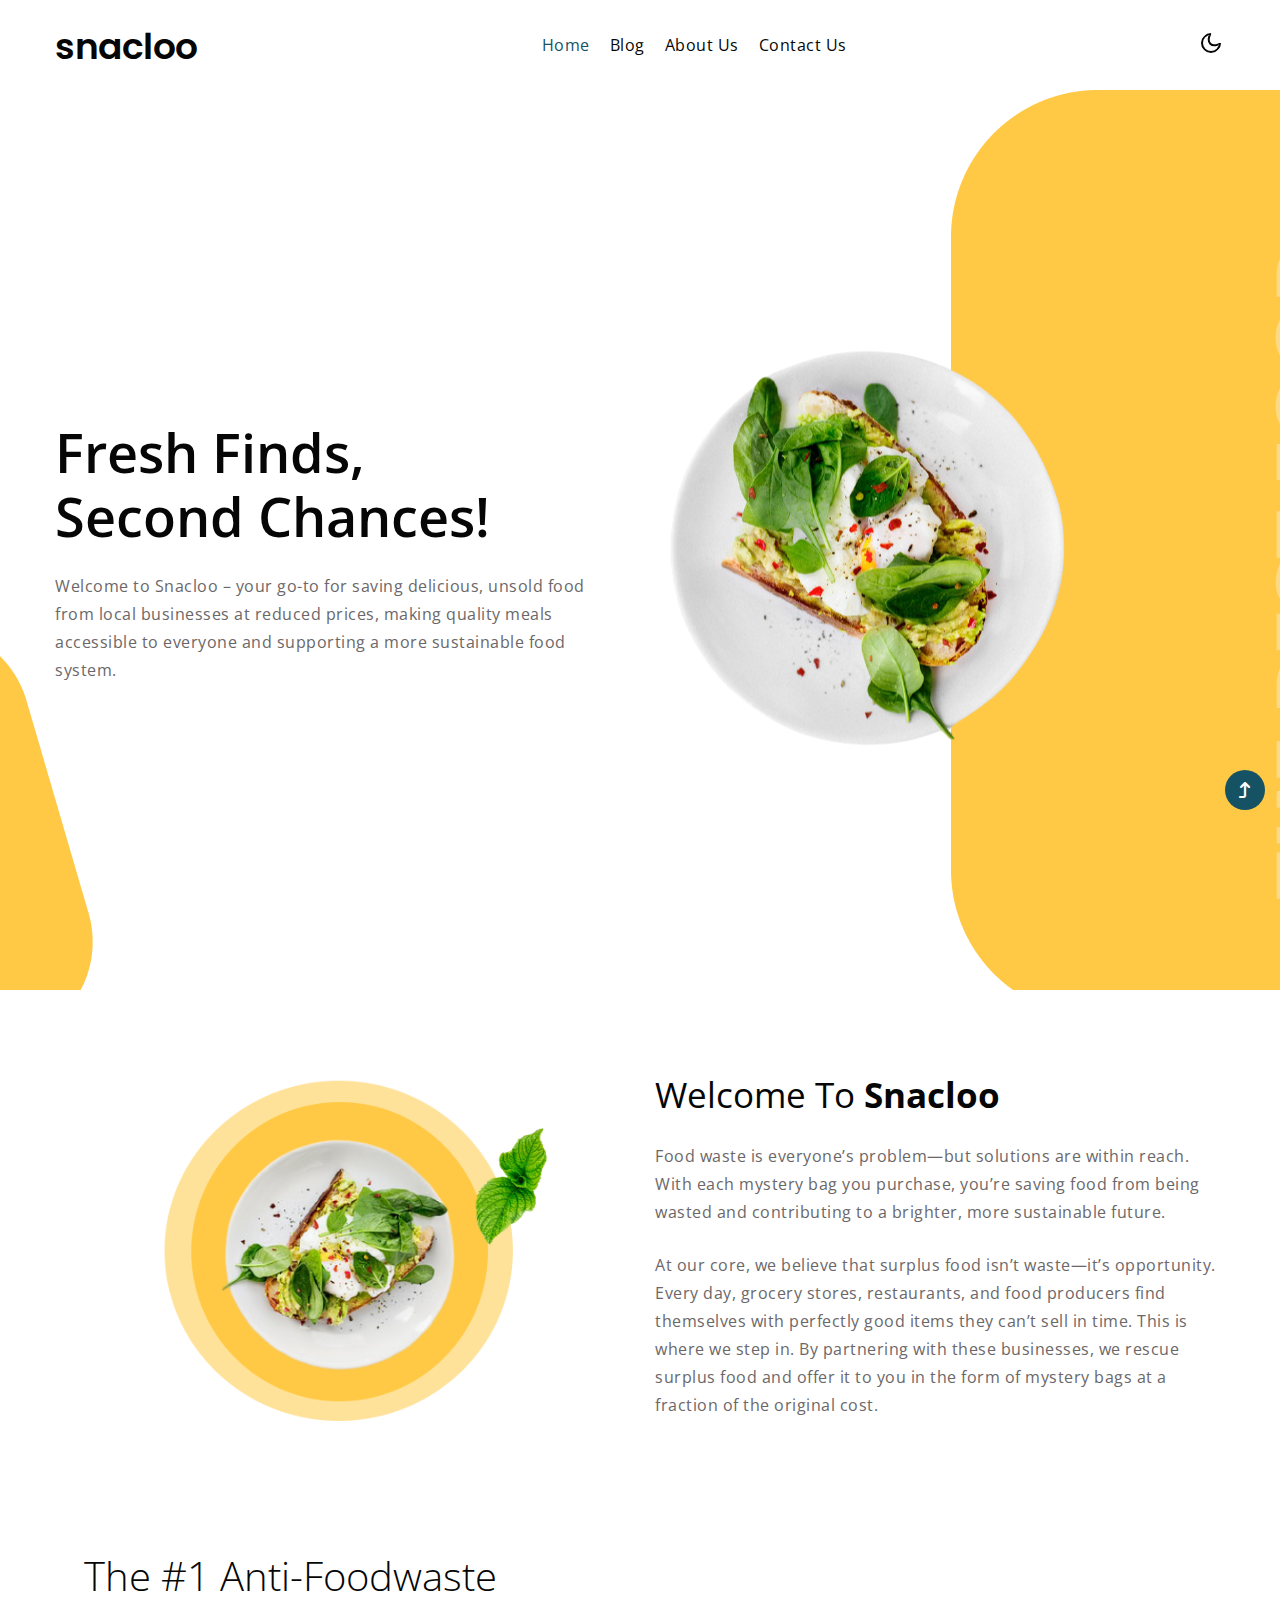
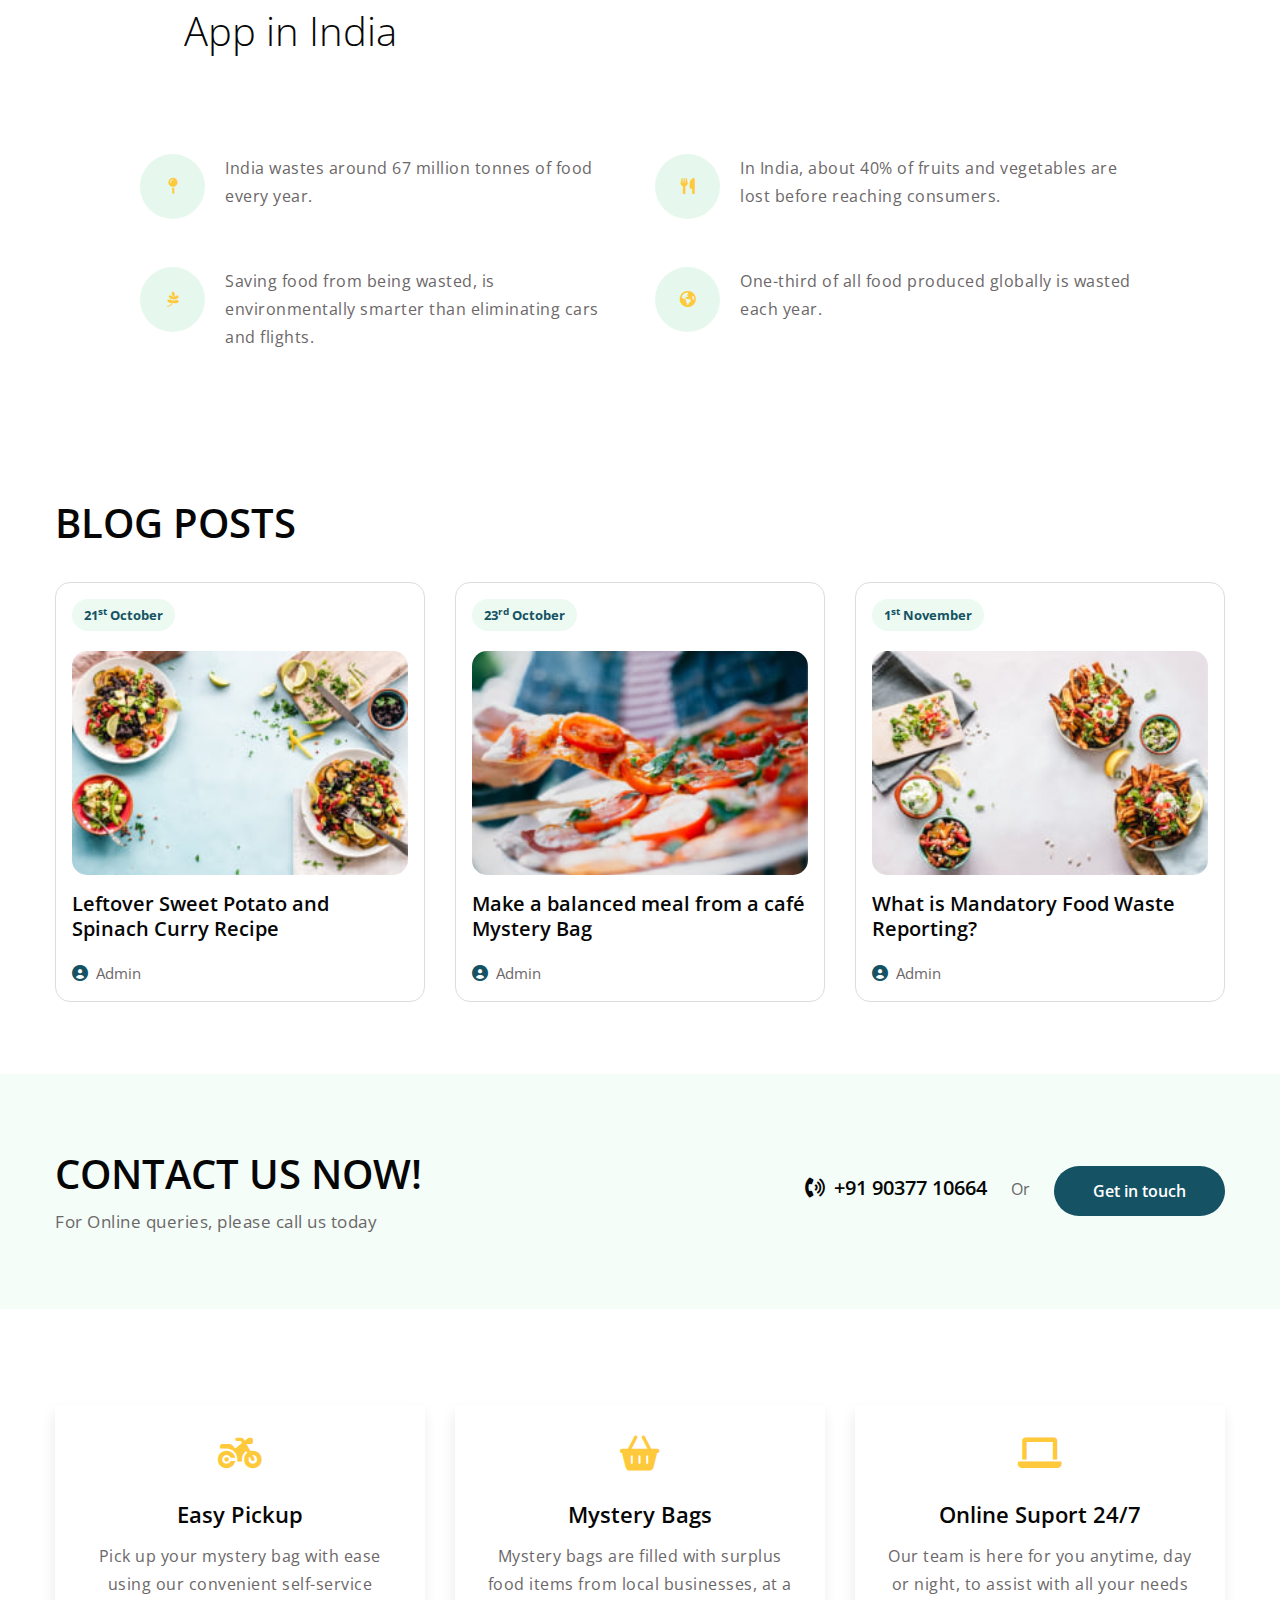
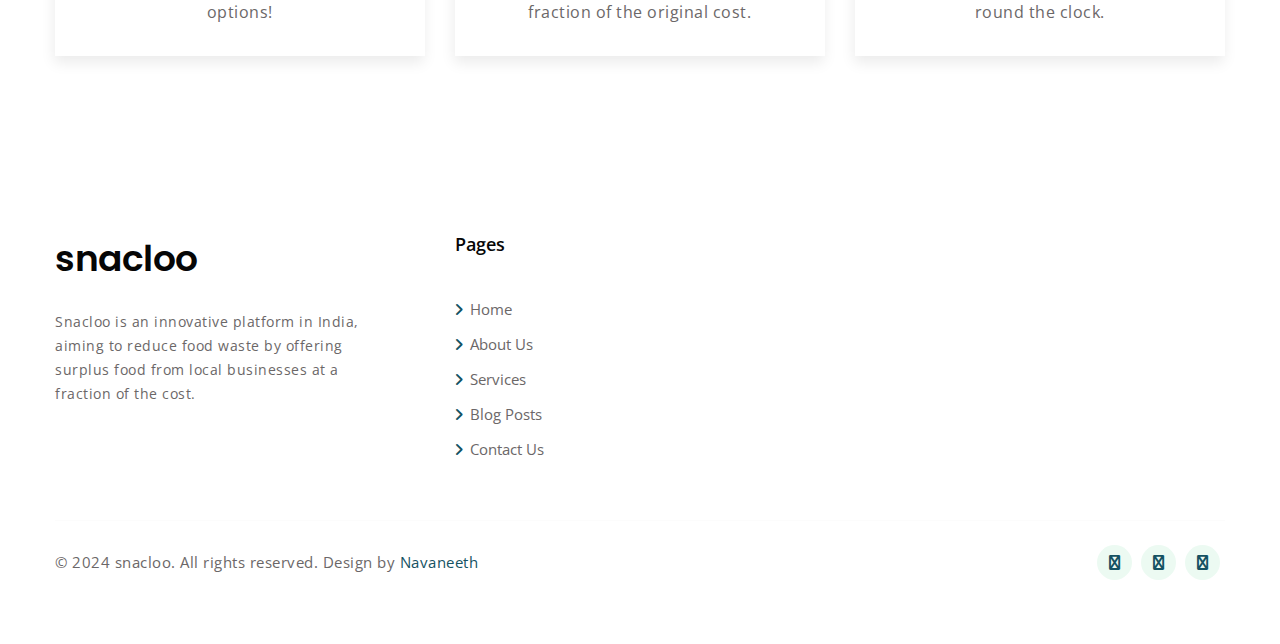
==== index.html @ 8f36a757 "Update index.html" ====
<!doctype html>
<html lang="en">

<head>
    <!-- Required meta tags -->
    <meta charset="utf-8">
    <meta name="viewport" content="width=device-width, initial-scale=1, shrink-to-fit=no">

    <!-- SEO Meta Title -->
    <title>Snacloo - Affordable Surplus Food to Reduce Waste in India</title>

    <!-- SEO Meta Description -->
    <meta name="description" content="Discover surplus food deals with Snacloo. Reduce food waste while saving money with mystery food bags. Join us in creating a sustainable future!">

    <!-- Open Graph Meta Tags -->
    <meta property="og:title" content="Snacloo - Surplus Food Made Affordable">
    <meta property="og:description" content="Buy surplus food and reduce waste. Save money with mystery food bags from Snacloo.">
    <meta property="og:image" content="https://snacloo.com/assets/images/apple-touch-icon.png">
    <meta property="og:url" content="https://snacloo.com">
    <meta property="og:type" content="website">
    
    <!-- Favicon -->
    <link rel="icon" href="assets/images/favicon.ico" type="image/x-icon">
    
    <!-- Fonts and Styles -->
    <link href="//fonts.googleapis.com/css2?family=Open+Sans:wght@300;400;600;700;800&display=swap" rel="stylesheet">
    <link href="https://fonts.googleapis.com/css2?family=Poppins:ital,wght@0,100;0,200;0,300;0,400;0,500;0,600;0,700;0,800;0,900&display=swap" rel="stylesheet">
    <link rel="stylesheet" href="assets/css/style-starter.css">
    <link rel="stylesheet" href="https://cdnjs.cloudflare.com/ajax/libs/font-awesome/6.0.0-beta3/css/all.min.css">
</head>


<body>
    <!--header-->
    <header id="site-header" class="fixed-top">
        <div class="container">
            <nav class="navbar navbar-expand-lg stroke px-0">
                <h1>
                    <a  class="navbar-brand" href="index.html">
                         <span  STYLE="font-family:Poppins;font-weight:600 ;">snacloo</span> 
                    </a>
                </h1>
                <!-- if logo is image enable this   
    <a class="navbar-brand" href="#index.html">
        <img src="image-path" alt="Your logo" title="Your logo" style="height:35px;" />
    </a> -->
                <button class="navbar-toggler  collapsed bg-gradient" type="button" data-toggle="collapse"
                    data-target="#navbarTogglerDemo02" aria-controls="navbarTogglerDemo02" aria-expanded="false"
                    aria-label="Toggle navigation">
                    <span class="navbar-toggler-icon fa icon-expand fa-bars"></span>
                    <span class="navbar-toggler-icon fa icon-close fa-times"></span>
                </button>

                <div class="collapse navbar-collapse" id="navbarTogglerDemo02">
                    <ul class="navbar-nav mx-lg-auto">
                        <li class="nav-item active">
                            <a class="nav-link" href="index.html">Home <span class="sr-only">(current)</span></a>
                        </li>
                        <li class="nav-item">
                            <a class="nav-link" href="#blog">Blog</a>
                        </li>
                        <li class="nav-item">
                            <a class="nav-link" href="about.html">About Us</a>
                        </li>
                   <!--    <li class="nav-item">
                            <a class="nav-link" href="menu.html">Menu</a>
                        </li>--> 
                        <li class="nav-item">
                            <a class="nav-link" href="contact.html">Contact Us</a>
                        </li>
                    </ul>
                </div>
                <!-- 
            <div class="search-right">
                <a href="#search" title="search"><span class="fa fa-search" aria-hidden="true"></span></a>
                
                <div id="search" class="pop-overlay">
                    <div class="popup">
                        <h4 class="search-pop-text-w3 text-white text-center mb-4">Search Here Your Favourite Food
                        </h4>
                        <form action="#search" method="GET" class="search-box">
                            <div class="input-search"> <span class="fa fa-search mr-2" aria-hidden="true"></span><input
                                    type="search" placeholder="Enter Keyword" name="search" required="required" autofocus="">
                            </div>
                            <button type="submit" class="btn button-style">Search</button>
                        </form>
                    </div>
                    <a class="close" href="#close">×</a>
                </div>
                
            </div>-->
            <div class="cont-ser-position">
                <nav class="navigation">
                    <div class="theme-switch-wrapper">
                        <label class="theme-switch" for="checkbox">
                            <input type="checkbox" id="checkbox">
                            <div class="mode-container">
                                <i class="gg-sun"></i>
                                <i class="gg-moon"></i>
                            </div>
                        </label>
                    </div>
                </nav>
            </div>
            </nav>
        </div>
    </header>
    <!--//header-->
    <!-- banner section -->
    <section id="home" class="w3l-banner py-5">
        <div class="container pt-5 pb-md-4">
            <div class="row align-items-center">
                <div class="col-md-6 pt-md-0 pt-4">
                    <h3 class="mb-sm-4 mb-3 title">Fresh Finds, <br>Second Chances!</h3>
                    <p>Welcome to Snacloo – your go-to for saving delicious, unsold food from local businesses at reduced prices, making quality meals accessible to everyone and supporting a more sustainable food system.</p>
                   
                </div>
                <div class="col-md-6 mt-md-0 mt-4">
                    <img class="img-fluid" src="assets/images/bannerimg.png" alt=" ">
                </div>
            </div>
        </div>
    </section>
    <!-- //banner section -->
    <!-- about section -->
    <div class="w3l-content-photo-5">
        <div class="content pb-5 pt-md-5 pt-4">
            <div class="container py-lg-4 py-md-3">
                <div class="row">
                    <div class="col-lg-6 content-photo">
                        <a href="#image"><img src="assets/images/about.png" class="img-responsive"
                                alt="content-photo"></a>
                    </div>
                    <div class="col-lg-6 content-left mb-md-0 mb-3">
                        <h3>Welcome To <span>Snacloo</span></h3>
                        <p>Food waste is everyone’s problem—but solutions are within reach. With each mystery bag you purchase, you’re saving food from being wasted and contributing to a brighter, more sustainable future.</p>
                        <p>At our core, we believe that surplus food isn’t waste—it’s opportunity. Every day, grocery stores, restaurants, and food producers find themselves with perfectly good items they can’t sell in time. This is where we step in. By partnering with these businesses, we rescue surplus food and offer it to you in the form of mystery bags at a fraction of the original cost.</p>
                       
                    </div>
                </div>
            </div>
        </div>
    </div>
    <!-- //about section -->
    <!-- team with grids section -->
    <section class="w3l-content-11-main">
        <div class="content-design-11 pt-md-4 pt-1 pb-5">
            <div class="container pb-md-4 pb-3">
                <div class="row align-items-center">
                    <div class="col-lg-5">
                        <h3 class="title-main-2 text-center p-lg-4"> The 
                            #1 Anti-Foodwaste App
                            in India</h3>
                    </div>
                   <!-- <div class="col-lg-7 mt-lg-0 mt-sm-5 mt-4">
                        <div class="row">
                            <div class="col-sm-6">
                                <div class="position-relative">
                                    <img src="assets/images/IMG-20240122-WA0002-removebg-preview.png" class="img-responsive" alt="content-photo">
                                    <div class="text-position">
                                        <h4><a href="https://www.linkedin.com/in/ryan-george-mattam-6871b1314/">Ryan George Mattam</a></h4>
                                        <p>Founder</p>
                                    </div>
                                </div>
                            </div>
                            <div class="col-sm-6 mt-sm-0 mt-4">
                                <div class="position-relative">
                                    <img src="assets/images/daeyn.jpg" class="img-responsive" alt="content-photo">
                                    <div class="text-position">
                                        <h4><a href="https://www.linkedin.com/in/daeyn-sajan-011013314/">Daeyn Sajan</a></h4>
                                        <p>Co-Founder</p>
                                    </div>
                                </div>
                            </div>
                        </div>
                    </div>
                </div> -->
                <div class="content-sec-11 mt-5 pt-lg-4">
    <div class="row">
        <div class="col-md-6 columns">
            <div class="icon-eff">
                <i class="fa-solid fa-map-pin fa-rotate-by" style="color: #FFC93C; --fa-rotate-angle: -2deg;"></i> <!-- New icon -->
            </div>
            <div class="right-side">
                <p>India wastes around 67 million tonnes of food every year.</p>              
                <!-- <a href="#services" class="read-button">Read More</a> -->
             </div>
                 </div>
                        <div class="col-md-6 columns mt-md-0 mt-4">
                            <div class="icon-eff">
                                <i class="fa-solid fa-utensils" style="color: #FFC93C;"></i>
                            </div>
                            <div class="right-side">
                                <p>In India, about 40% of fruits and vegetables are lost before reaching consumers.</p>
                                <!--<a href="#services" class="read-button">Read More</a> -->
                            </div>
                        </div>
                    </div>
                    <div class="row mt-md-5 mt-4">
                        <div class="col-md-6 columns">
                            <div class="icon-eff">
                                <i class="fa-brands fa-pagelines" style="color: #FFC93C;"></i>
                            </div>
                            <div class="right-side">
                                <p>Saving food from being wasted, is environmentally smarter than eliminating cars and flights.</p>
                               <!-- <a href="#services" class="read-button">Read More</a> -->
                            </div>
                        </div>
                        <div class="col-md-6 columns  mt-md-0 mt-4">
                            <div class="icon-eff">
                                <i class="fa-solid fa-earth-americas" style="color: #FFC93C;"></i>
                            </div>
                            <div class="right-side">
                                <p>One-third of all food produced globally is wasted each year. </p>
                               <!-- <a href="#services" class="read-button">Read More</a> -->
                            </div>
                        </div>
                    </div>
                </div>
            </div>
        </div>
    </section>
    <!-- //team with grids section -->
    <!-- video section 
    <section class="video-section" id="work">
        <div class="midd-w3 py-5">
            <div class="container py-md-4 py-3">
                <div class="row">
                    <div class="col-lg-5 about-right-faq align-self">
                        <h3 class="title-big">You can watch our cooking video process!</h3>
                        <p class="mt-3">Lorem ipsum viverra feugiat. Pellen tesque libero ut justo,
                            ultrices in ligula. Semper at tempufddfel. Lorem ipsum dolor sit amet consectetur
                            adipisicing
                            elit. Non quae, consequatur voluptatem ad.</p>
                        <a class="btn button-style mt-lg-5 mt-4 popup-with-zoom-anim play-view"
                            href="#small-dialog">Play Video
                        </a>
                    </div>
                    <div class="col-lg-7 left-wthree-img text-righ mt-lg-0 mt-5">
                        <div class="position-relative">
                            <img src="assets/images/video.jpg" alt="" class="img-fluid radius-image-full">
                            <a href="#small-dialog"
                                class="popup-with-zoom-anim play-view text-center position-absolute">
                                <span class="video-play-icon">
                                    <span class="fa fa-play"></span>
                                </span>
                            </a>
                             dialog itself, mfp-hide class is required to make dialog hidden 
                            <div id="small-dialog" class="zoom-anim-dialog mfp-hide">
                                <iframe src="https://www.youtube.com/embed/oqaZV9Oxco0" frameborder="0"
                                    allow="autoplay; fullscreen" allowfullscreen></iframe>
                            </div>
                        </div>
                    </div>
                </div>
            </div>
        </div>
    </section>-->
    <!-- //video section -->
    <!-- blog section -->
    <section id="blog" class="w3l-blog-sec py-5">
        <div class="services-layout py-md-4 py-3">
            <div class="container">
                <h3 class="title-big mb-4 pb-2">Blog Posts</h3>
                <div class="row">
                    <div class="col-lg-4 col-md-6 column column-img" id="zoomIn">
                        <div class="services-gd">
                            <div class="serve-info">
                                <h3 class="date">21<sup>st</sup> October</h3>
                                <a href="#blog">
                                    <figure>
                                        <img class="img-responsive" src="assets/images/blog1.jpg" alt="blog-image">
                                    </figure>
                                </a>
                                <h3> <a href="#blog" class="vv-link">Leftover Sweet Potato and Spinach Curry Recipe</a>
                                </h3>
                                <ul class="admin-list">
                                    <li><a href="#blog"><span class="fa fa-user-circle"
                                                aria-hidden="true"></span>
                                            Admin</a></li>
                                   
                                </ul>
                            </div>
                        </div>
                    </div>
                    <div class="col-lg-4 col-md-6 column column-img mt-md-0 mt-4" id="zoomIn">
                        <div class="services-gd">
                            <div class="serve-info">
                                <h3 class="date">23<sup>rd</sup> October</h3>
                                <a href="#blog">
                                    <figure>
                                        <img class="img-responsive" src="assets/images/blog4.jpg" alt="blog-image">
                                    </figure>
                                </a>
                                <h3> <a href="#blog" class="vv-link">Make a balanced meal from a café Mystery Bag</a>
                                </h3>
                                <ul class="admin-list">
                                    <li><a href="#blog"><span class="fa fa-user-circle"
                                                aria-hidden="true"></span>
                                            Admin</a></li>
                                   
                                </ul>
                            </div>
                        </div>
                    </div>
                    <div class="col-lg-4 col-md-6 mt-lg-0 mt-md-5 mt-4 column column-img" id="zoomIn">
                        <div class="services-gd">
                            <div class="serve-info">
                                <h3 class="date">1<sup>st</sup> November</h3>
                                <a href="#blog">
                                    <figure>
                                        <img class="img-responsive" src="assets/images/blog3.jpg" alt="blog-image">
                                    </figure>
                                </a>
                                <h3> <a href="#blog" class="vv-link">What is Mandatory Food Waste Reporting?</a>
                                </h3>
                                <ul class="admin-list">
                                    <li><a href="#blog"><span class="fa fa-user-circle"
                                                aria-hidden="true"></span>
                                            Admin</a></li>
                                   
                                </ul>
                            </div>
                        </div>
                    </div>
                </div>
            </div>
        </div>
    </section>
    <!-- //blog section -->
    <!-- call section -->
    <section class="w3l-call-to-action-6">
        <div class="call-vv-action py-5">
            <div class="container py-md-4 py-3">
                <div class="grid">
                    <div class="float-lt">
                        <h3 class="title-big">Contact us now!</h3>
                        <p>For Online queries, please call us today</p>
                    </div>
                    <div class="float-rt text-right">
                        <ul class="buttons">
                            <li class="phone"><span class="fa fa-volume-control-phone mr-1" aria-hidden="true"></span>
                                <a class="call-style-w3" href="tel:9037710664">+91 90377 10664</a>
                            </li>
                            <li class="green">Or</li>
                            <li><a href="contact.html" class="btn button-style">Get in touch</a></li>
                        </ul>
                    </div>
                </div>
            </div>
        </div>
    </section>
    <!-- //call section -->
    <!-- 3 grids -->
    <section class="w3l-features-4">
        <div class="features4-block text-center py-5">
            <div class="container py-md-5 py-3">
                <div class="row features4-grids">
                    <div class="col-lg-4 col-md-6">
                        <div class="features4-grid">
                            <div class="feature-images">
                                <span class="fa fa-motorcycle" aria-hidden="true"></span>
                            </div>
                            <h5><a href="contact.html">Easy Pickup</a></h5>
                            <p>Pick up your mystery bag with ease using our convenient self-service options!</p>
                        </div>
                    </div>
                    <div class="col-lg-4 col-md-6 mt-md-0 mt-4">
                        <div class="features4-grid">
                            <div class="feature-images">
                                <span class="fa fa-shopping-basket" aria-hidden="true"></span>
                            </div>
                            <h5><a href="contact.html">Mystery Bags</a></h5>
                            <p>Mystery bags are filled with surplus food items from local businesses, at a fraction of the original cost.</p>
                        </div>
                    </div>
                    <div class="col-lg-4 col-md-6 mt-lg-0 mt-4">
                        <div class="features4-grid">
                            <div class="feature-images">
                                <span class="fa fa-laptop" aria-hidden="true"></span>
                            </div>
                            <h5><a href="contact.html">Online Suport 24/7</a></h5>
                            <p>Our team is here for you anytime, day or night, to assist with all your needs round the clock.</p>
                        </div>
                    </div>
                </div>
            </div>
        </div>
    </section>
    <!-- 3 grids -->
    <!-- promocode section 
    <section class="w3l-promocode">
        <div class="promo-block pt-md-0 pt-4">
            <div class="container">
                <div class="row aap-4-section">
                    <div class="col-lg-6 app4-right-image">
                        <img src="assets/images/img3.png" class="img-responsive" alt="App Device" />
                    </div>
                    <div class="col-lg-6 app4-left-text pl-lg-0 mb-lg-0 mb-sm-2 mb-4">
                        <h6>For 30% Discount</h6>
                        <h4>Get Our Promocode Now</h4>
                        <p class="mb-4"> Uspendisse efficitur orci urna. In et augue ornare, tempor massa in, luctus
                            sapien. Proin a
                            diam et dui fermentum molestie vel id neque. </p>
                        <div class="app-4-connection">
                            <div class="newsletter">
                                <label>Never Miss a Deal From Foodies</label>
                                <form action="#" methos="GET" class="d-flex wrap-align">
                                    <input type="email" placeholder="Enter your email id" required="required" />
                                    <button type="submit">Get Promocode</button>
                                </form>
                            </div>
                            <p class="mobile-text-app mt-4 pt-2">(Or) To Get Our Mobile Apps</p>
                            <div class="app-4-icon">
                                <ul>
                                    <li><a href="#url" title="Apple" class="app-icon apple-vv"><span class="fa fa-apple"
                                                aria-hidden="true"></span></a></li>
                                    <li><a href="#url" title="Google play" class="app-icon play-vv"><span
                                                class="fa fa-play" aria-hidden="true"></span></a></li>
                                    <li><a href="#url" title="Microsoft" class="app-icon windows-vv"><span
                                                class="fa fa-windows" aria-hidden="true"></span></a></li>
                                </ul>
                            </div>
                        </div>
                    </div>
                </div>
            </div>
        </div>
    </section>-->
    <!-- //promocode section -->
    <!-- footer -->
    <section class="w3l-footer-16">
        <div class="w3l-footer-16-main">
            <div class="container">
                <div class="row footer-p">
                    <div class="col-lg-4 pr-lg-5">
                        <a class="logo" href="index.html"  style="font-family: Poppins;font-weight: 600;"> snacloo</a>
                        <p class="mt-4">Snacloo is an innovative platform in India, aiming to reduce food waste by offering surplus food from local businesses at a fraction of the cost. </p>
                    </div>
                    <div class="col-lg-4 mt-lg-0 mt-4">
                        <h3>Pages</h3>
                        <div class="row">
                            <div class="col-6 column">
                                <ul class="footer-gd-16">
                                    <li><a href="index.html"><i class="fa fa-angle-right"
                                                aria-hidden="true"></i>Home</a></li>
                                               
                                    <li><a href="about.html"><i class="fa fa-angle-right" aria-hidden="true"></i>About
                                            Us</a></li>
                                    <li><a href="#services"><i class="fa fa-angle-right"
                                                aria-hidden="true"></i>Services</a></li>
                                    <li><a href="#blog"><i class="fa fa-angle-right" aria-hidden="true"></i>Blog
                                            Posts</a></li>
                                    <li><a href="contact.html"><i class="fa fa-angle-right"
                                                aria-hidden="true"></i>Contact Us</a></li>
                                </ul>
                            </div>
                            <div class="col-6 column pl-0">
                                <ul class="footer-gd-16">
                                    <!--
                                    <li><a href="#privacy"><i class="fa fa-angle-right" aria-hidden="true"></i>Privacy
                                            Policy</a></li>
                                    <li><a href="#terms"><i class="fa fa-angle-right" aria-hidden="true"></i>Terms and
                                            conditions</a></li>
                                    <li><a href="#faq"><i class="fa fa-angle-right" aria-hidden="true"></i>FAQ</a></li>-->
                                </ul>
                            </div>
                        </div>
                    </div>
                   
                </div>
                <div class="d-flex below-section justify-content-between align-items-center pt-4 mt-5">
                    <div class="columns text-lg-left">
                        <p class="copy-text">&copy; 2024 snacloo. All rights reserved. Design by <a target="_blank" href="https://navaneeth.co/">Navaneeth</a>
                        </p>
                    </div>
                    <div class="columns-2 mt-md-0 mt-3">
                        <ul class="social">
                            <li><a href="#linkedin"><span class="fa fa-linkedin" aria-hidden="true"></span></a>
                            </li>
                            <li><a href="index.html"><span class="fa fa-twitter" aria-hidden="true"></span></a>
                            </li>
                            <li><a href="#github"><span class="fa fa-github" aria-hidden="true"></span></a>
                            </li>
                        </ul>
                    </div>
                </div>
            </div>
        </div>
    </section>
    <!-- //footer -->

    <!-- Js scripts -->
    <!-- move top -->
    <button onclick="topFunction()" id="movetop" title="Go to top">
        <span class="fa fa-level-up" aria-hidden="true"></span>
    </button>
    <script>
        // When the user scrolls down 20px from the top of the document, show the button
        window.onscroll = function () {
            scrollFunction()
        };

        function scrollFunction() {
            if (document.body.scrollTop > 20 || document.documentElement.scrollTop > 20) {
                document.getElementById("movetop").style.display = "block";
            } else {
                document.getElementById("movetop").style.display = "none";
            }
        }

        // When the user clicks on the button, scroll to the top of the document
        function topFunction() {
            document.body.scrollTop = 0;
            document.documentElement.scrollTop = 0;
        }
    </script>
    <!-- //move top -->

    <!-- common jquery plugin -->
    <script src="assets/js/jquery-3.3.1.min.js"></script>
    <!-- //common jquery plugin -->

    <!-- theme switch js (light and dark)-->
    <script src="assets/js/theme-change.js"></script>
    <script>
        function autoType(elementClass, typingSpeed) {
            var thhis = $(elementClass);
            thhis.css({
                "position": "relative",
                "display": "inline-block"
            });
            thhis.prepend('<div class="cursor" style="right: initial; left:0;"></div>');
            thhis = thhis.find(".text-js");
            var text = thhis.text().trim().split('');
            var amntOfChars = text.length;
            var newString = "";
            thhis.text("|");
            setTimeout(function () {
                thhis.css("opacity", 1);
                thhis.prev().removeAttr("style");
                thhis.text("");
                for (var i = 0; i < amntOfChars; i++) {
                    (function (i, char) {
                        setTimeout(function () {
                            newString += char;
                            thhis.text(newString);
                        }, i * typingSpeed);
                    })(i + 1, text[i]);
                }
            }, 1500);
        }

        $(document).ready(function () {
            // Now to start autoTyping just call the autoType function with the 
            // class of outer div
            // The second paramter is the speed between each letter is typed.   
            autoType(".type-js", 200);
        });
    </script>
    <!-- //theme switch js (light and dark)-->

    <!-- magnific popup -->
    <script src="assets/js/jquery.magnific-popup.min.js"></script>
    <script>
        $(document).ready(function () {
            $('.popup-with-zoom-anim').magnificPopup({
                type: 'inline',

                fixedContentPos: false,
                fixedBgPos: true,

                overflowY: 'auto',

                closeBtnInside: true,
                preloader: false,

                midClick: true,
                removalDelay: 300,
                mainClass: 'my-mfp-zoom-in'
            });

            $('.popup-with-move-anim').magnificPopup({
                type: 'inline',

                fixedContentPos: false,
                fixedBgPos: true,

                overflowY: 'auto',

                closeBtnInside: true,
                preloader: false,

                midClick: true,
                removalDelay: 300,
                mainClass: 'my-mfp-slide-bottom'
            });
        });
    </script>
    <!-- //magnific popup -->

    <!-- MENU-JS -->
    <script>
        $(window).on("scroll", function () {
            var scroll = $(window).scrollTop();

            if (scroll >= 80) {
                $("#site-header").addClass("nav-fixed");
            } else {
                $("#site-header").removeClass("nav-fixed");
            }
        });

        //Main navigation Active Class Add Remove
        $(".navbar-toggler").on("click", function () {
            $("header").toggleClass("active");
        });
        $(document).on("ready", function () {
            if ($(window).width() > 991) {
                $("header").removeClass("active");
            }
            $(window).on("resize", function () {
                if ($(window).width() > 991) {
                    $("header").removeClass("active");
                }
            });
        });
    </script>
    <!-- //MENU-JS -->

    <!-- disable body scroll which navbar is in active -->
    <script>
        $(function () {
            $('.navbar-toggler').click(function () {
                $('body').toggleClass('noscroll');
            })
        });
    </script>
    <!-- //disable body scroll which navbar is in active -->

    <!--bootstrap-->
    <script src="assets/js/bootstrap.min.js"></script>
    <!-- //bootstrap-->
    <!-- //Js scripts -->
</body>

</html>
---- assets/css/style-starter.css ----
@charset "UTF-8";


:root {
  --blue: #007bff;
  --indigo: #6610f2;
  --purple: #6f42c1;
  --pink: #e83e8c;
  --red: #dc3545;
  --orange: #fd7e14;
  --yellow: #ffc93c;
  --green: #28a745;
  --teal: #155263;
  --cyan: #17a2b8;
  --white: #fff;
  --gray: #6c757d;
  --gray-dark: #343a40;
  --primary: #ff4c4c;
  --secondary: #e71d36;
  --success: #28a745;
  --info: #17a2b8;
  --warning: #ffc107;
  --danger: #dc3545;
  --light: #f8f9fa;
  --dark: #343a40;
  --breakpoint-xs: 0;
  --breakpoint-sm: 576px;
  --breakpoint-md: 768px;
  --breakpoint-lg: 992px;
  --breakpoint-xl: 1200px;
  --font-family-sans-serif: -apple-system, BlinkMacSystemFont, "Segoe UI", Roboto, "Helvetica Neue", Arial, "Noto Sans", sans-serif, "Apple Color Emoji", "Segoe UI Emoji", "Segoe UI Symbol", "Noto Color Emoji";
  --font-family-monospace: SFMono-Regular, Menlo, Monaco, Consolas, "Liberation Mono", "Courier New", monospace;
}

*,
*::before,
*::after {
  box-sizing: border-box;
}

html {
  font-family: sans-serif;
  line-height: 1.15;
  -webkit-text-size-adjust: 100%;
  -webkit-tap-highlight-color: rgba(0, 0, 0, 0);
}

article,
aside,
figcaption,
figure,
footer,
header,
hgroup,
main,
nav,
section {
  display: block;
}

body {
  margin: 0;
  font-family: -apple-system, BlinkMacSystemFont, "Segoe UI", Roboto, "Helvetica Neue", Arial, "Noto Sans", sans-serif, "Apple Color Emoji", "Segoe UI Emoji", "Segoe UI Symbol", "Noto Color Emoji";
  font-size: 1rem;
  font-weight: 400;
  line-height: 1.5;
  color: #212529;
  text-align: left;
  background-color: #fff;
}

[tabindex="-1"]:focus:not(:focus-visible) {
  outline: 0 !important;
}

hr {
  box-sizing: content-box;
  height: 0;
  overflow: visible;
}

h1,
h2,
h3,
h4,
h5,
h6 {
  margin-top: 0;
  margin-bottom: 0.5rem;
}

p {
  margin-top: 0;
  margin-bottom: 1rem;
}

abbr[title],
abbr[data-original-title] {
  text-decoration: underline;
  -webkit-text-decoration: underline dotted;
  text-decoration: underline dotted;
  cursor: help;
  border-bottom: 0;
  -webkit-text-decoration-skip-ink: none;
  text-decoration-skip-ink: none;
}

address {
  margin-bottom: 1rem;
  font-style: normal;
  line-height: inherit;
}

ol,
ul,
dl {
  margin-top: 0;
  margin-bottom: 1rem;
}

ol ol,
ul ul,
ol ul,
ul ol {
  margin-bottom: 0;
}

dt {
  font-weight: 600;
}

dd {
  margin-bottom: .5rem;
  margin-left: 0;
}

blockquote {
  margin: 0 0 1rem;
}

b,
strong {
  font-weight: bolder;
}

small {
  font-size: 80%;
}

sub,
sup {
  position: relative;
  font-size: 75%;
  line-height: 0;
  vertical-align: baseline;
}

sub {
  bottom: -.25em;
}

sup {
  top: -.5em;
}

a {
  color: var(--font-color);
  text-decoration: none;
  background-color: transparent;
}

a:hover {
  color: var(--primary-color);
  text-decoration: underline;
}

a:not([href]) {
  color: inherit;
  text-decoration: none;
}

a:not([href]):hover {
  color: inherit;
  text-decoration: none;
}

pre,
code,
kbd,
samp {
  font-family: SFMono-Regular, Menlo, Monaco, Consolas, "Liberation Mono", "Courier New", monospace;
  font-size: 1em;
}

pre {
  margin-top: 0;
  margin-bottom: 1rem;
  overflow: auto;
}

figure {
  margin: 0 0 1rem;
}

img {
  vertical-align: middle;
  border-style: none;
}

svg {
  overflow: hidden;
  vertical-align: middle;
}

table {
  border-collapse: collapse;
}

caption {
  padding-top: 0.75rem;
  padding-bottom: 0.75rem;
  color: #6c757d;
  text-align: left;
  caption-side: bottom;
}

th {
  text-align: inherit;
}

label {
  display: inline-block;
  margin-bottom: 0.5rem;
}

button {
  border-radius: 0;
}

button:focus {
  outline: 1px dotted;
  outline: 5px auto -webkit-focus-ring-color;
}

input,
button,
select,
optgroup,
textarea {
  margin: 0;
  font-family: inherit;
  font-size: inherit;
  line-height: inherit;
}

button,
input {
  overflow: visible;
}

button,
select {
  text-transform: none;
}

select {
  word-wrap: normal;
}

button,
[type="button"],
[type="reset"],
[type="submit"] {
  -webkit-appearance: button;
}

button:not(:disabled),
[type="button"]:not(:disabled),
[type="reset"]:not(:disabled),
[type="submit"]:not(:disabled) {
  cursor: pointer;
}

button::-moz-focus-inner,
[type="button"]::-moz-focus-inner,
[type="reset"]::-moz-focus-inner,
[type="submit"]::-moz-focus-inner {
  padding: 0;
  border-style: none;
}

input[type="radio"],
input[type="checkbox"] {
  box-sizing: border-box;
  padding: 0;
}

input[type="date"],
input[type="time"],
input[type="datetime-local"],
input[type="month"] {
  -webkit-appearance: listbox;
}

textarea {
  overflow: auto;
  resize: vertical;
}

fieldset {
  min-width: 0;
  padding: 0;
  margin: 0;
  border: 0;
}

legend {
  display: block;
  width: 100%;
  max-width: 100%;
  padding: 0;
  margin-bottom: .5rem;
  font-size: 1.5rem;
  line-height: inherit;
  color: inherit;
  white-space: normal;
}

@media (max-width: 1200px) {
  legend {
    font-size: calc(1.275rem + 0.3vw);
  }
}

progress {
  vertical-align: baseline;
}

[type="number"]::-webkit-inner-spin-button,
[type="number"]::-webkit-outer-spin-button {
  height: auto;
}

[type="search"] {
  outline-offset: -2px;
  -webkit-appearance: none;
}

[type="search"]::-webkit-search-decoration {
  -webkit-appearance: none;
}

::-webkit-file-upload-button {
  font: inherit;
  -webkit-appearance: button;
}

output {
  display: inline-block;
}

summary {
  display: list-item;
  cursor: pointer;
}

template {
  display: none;
}

[hidden] {
  display: none !important;
}

h1,
h2,
h3,
h4,
h5,
h6,
.h1,
.h2,
.h3,
.h4,
.h5,
.h6 {
  margin-bottom: 0.5rem;
  font-weight: 400;
  line-height: 28px;
}

h1,
.h1 {
  font-size: 2.5rem;
}

@media (max-width: 1200px) {

  h1,
  .h1 {
    font-size: calc(1.375rem + 1.5vw);
  }
}

h2,
.h2 {
  font-size: 2rem;
}

@media (max-width: 1200px) {

  h2,
  .h2 {
    font-size: calc(1.325rem + 0.9vw);
  }
}

h3,
.h3 {
  font-size: 1.75rem;
}

@media (max-width: 1200px) {

  h3,
  .h3 {
    font-size: calc(1.3rem + 0.6vw);
  }
}

h4,
.h4 {
  font-size: 1.5rem;
}

@media (max-width: 1200px) {

  h4,
  .h4 {
    font-size: calc(1.275rem + 0.3vw);
  }
}

h5,
.h5 {
  font-size: 1.25rem;
}

h6,
.h6 {
  font-size: 1rem;
}

.lead {
  font-size: 1.25rem;
  font-weight: 300;
}

.display-1 {
  font-size: 6rem;
  font-weight: 300;
  line-height: 1.2;
}

@media (max-width: 1200px) {
  .display-1 {
    font-size: calc(1.725rem + 5.7vw);
  }
}

.display-2 {
  font-size: 5.5rem;
  font-weight: 300;
  line-height: 1.2;
}

@media (max-width: 1200px) {
  .display-2 {
    font-size: calc(1.675rem + 5.1vw);
  }
}

.display-3 {
  font-size: 4.5rem;
  font-weight: 300;
  line-height: 1.2;
}

@media (max-width: 1200px) {
  .display-3 {
    font-size: calc(1.575rem + 3.9vw);
  }
}

.display-4 {
  font-size: 3.5rem;
  font-weight: 300;
  line-height: 1.2;
}

@media (max-width: 1200px) {
  .display-4 {
    font-size: calc(1.475rem + 2.7vw);
  }
}

hr {
  margin-top: 1rem;
  margin-bottom: 1rem;
  border: 0;
  border-top: 1px solid rgba(0, 0, 0, 0.1);
}

small,
.small {
  font-size: 80%;
  font-weight: 400;
}

mark,
.mark {
  padding: 0.2em;
  background-color: #fcf8e3;
}

.list-unstyled {
  padding-left: 0;
  list-style: none;
}

.list-inline {
  padding-left: 0;
  list-style: none;
}

.list-inline-item {
  display: inline-block;
}

.list-inline-item:not(:last-child) {
  margin-right: 0.5rem;
}

.initialism {
  font-size: 90%;
  text-transform: uppercase;
}

.blockquote {
  margin-bottom: 1rem;
  font-size: 1.25rem;
}

.blockquote-footer {
  display: block;
  font-size: 80%;
  color: #6c757d;
}

.blockquote-footer::before {
  content: "\2014\00A0";
}

.img-fluid {
  max-width: 100%;
  height: auto;
}

.img-thumbnail {
  padding: 0.25rem;
  background-color: #fff;
  border: 1px solid #dee2e6;
  border-radius: 0.25rem;
  max-width: 100%;
  height: auto;
}

.figure {
  display: inline-block;
}

.figure-img {
  margin-bottom: 0.5rem;
  line-height: 1;
}

.figure-caption {
  font-size: 90%;
  color: #6c757d;
}

code {
  font-size: 87.5%;
  color: #e83e8c;
  word-wrap: break-word;
}

a>code {
  color: inherit;
}

kbd {
  padding: 0.2rem 0.4rem;
  font-size: 87.5%;
  color: #fff;
  background-color: #212529;
  border-radius: 0.2rem;
}

kbd kbd {
  padding: 0;
  font-size: 100%;
  font-weight: 600;
}

pre {
  display: block;
  font-size: 87.5%;
  color: #212529;
}

pre code {
  font-size: inherit;
  color: inherit;
  word-break: normal;
}

.pre-scrollable {
  max-height: 340px;
  overflow-y: scroll;
}

.container {
  width: 100%;
  padding-right: 15px;
  padding-left: 15px;
  margin-right: auto;
  margin-left: auto;
}

@media (min-width: 576px) {
  .container {
    max-width: 540px;
  }
}

@media (min-width: 768px) {
  .container {
    max-width: 720px;
  }
}

@media (min-width: 992px) {
  .container {
    max-width: 960px;
  }
}

@media (min-width: 1200px) {
  .container {
    max-width: 1140px;
  }
}

.container-fluid,
.container-sm,
.container-md,
.container-lg,
.container-xl {
  width: 100%;
  padding-right: 15px;
  padding-left: 15px;
  margin-right: auto;
  margin-left: auto;
}

@media (min-width: 576px) {

  .container,
  .container-sm {
    max-width: 540px;
  }
}

@media (min-width: 768px) {

  .container,
  .container-sm,
  .container-md {
    max-width: 720px;
  }
}

@media (min-width: 992px) {

  .container,
  .container-sm,
  .container-md,
  .container-lg {
    max-width: 960px;
  }
}

@media (min-width: 1200px) {

  .container,
  .container-sm,
  .container-md,
  .container-lg,
  .container-xl {
    max-width: 1140px;
  }
}

.row {
  display: flex;
  flex-wrap: wrap;
  margin-right: -15px;
  margin-left: -15px;
}

.no-gutters {
  margin-right: 0;
  margin-left: 0;
}

.no-gutters>.col,
.no-gutters>[class*="col-"] {
  padding-right: 0;
  padding-left: 0;
}

.col-1,
.col-2,
.col-3,
.col-4,
.col-5,
.col-6,
.col-7,
.col-8,
.col-9,
.col-10,
.col-11,
.col-12,
.col,
.col-auto,
.col-sm-1,
.col-sm-2,
.col-sm-3,
.col-sm-4,
.col-sm-5,
.col-sm-6,
.col-sm-7,
.col-sm-8,
.col-sm-9,
.col-sm-10,
.col-sm-11,
.col-sm-12,
.col-sm,
.col-sm-auto,
.col-md-1,
.col-md-2,
.col-md-3,
.col-md-4,
.col-md-5,
.col-md-6,
.col-md-7,
.col-md-8,
.col-md-9,
.col-md-10,
.col-md-11,
.col-md-12,
.col-md,
.col-md-auto,
.col-lg-1,
.col-lg-2,
.col-lg-3,
.col-lg-4,
.col-lg-5,
.col-lg-6,
.col-lg-7,
.col-lg-8,
.col-lg-9,
.col-lg-10,
.col-lg-11,
.col-lg-12,
.col-lg,
.col-lg-auto,
.col-xl-1,
.col-xl-2,
.col-xl-3,
.col-xl-4,
.col-xl-5,
.col-xl-6,
.col-xl-7,
.col-xl-8,
.col-xl-9,
.col-xl-10,
.col-xl-11,
.col-xl-12,
.col-xl,
.col-xl-auto {
  position: relative;
  width: 100%;
  padding-right: 15px;
  padding-left: 15px;
}

.col {
  flex-basis: 0;
  flex-grow: 1;
  max-width: 100%;
}

.row-cols-1>* {
  flex: 0 0 100%;
  max-width: 100%;
}

.row-cols-2>* {
  flex: 0 0 50%;
  max-width: 50%;
}

.row-cols-3>* {
  flex: 0 0 33.33333%;
  max-width: 33.33333%;
}

.row-cols-4>* {
  flex: 0 0 25%;
  max-width: 25%;
}

.row-cols-5>* {
  flex: 0 0 20%;
  max-width: 20%;
}

.row-cols-6>* {
  flex: 0 0 16.66667%;
  max-width: 16.66667%;
}

.col-auto {
  flex: 0 0 auto;
  width: auto;
  max-width: 100%;
}

.col-1 {
  flex: 0 0 8.33333%;
  max-width: 8.33333%;
}

.col-2 {
  flex: 0 0 16.66667%;
  max-width: 16.66667%;
}

.col-3 {
  flex: 0 0 25%;
  max-width: 25%;
}

.col-4 {
  flex: 0 0 33.33333%;
  max-width: 33.33333%;
}

.col-5 {
  flex: 0 0 41.66667%;
  max-width: 41.66667%;
}

.col-6 {
  flex: 0 0 50%;
  max-width: 50%;
}

.col-7 {
  flex: 0 0 58.33333%;
  max-width: 58.33333%;
}

.col-8 {
  flex: 0 0 66.66667%;
  max-width: 66.66667%;
}

.col-9 {
  flex: 0 0 75%;
  max-width: 75%;
}

.col-10 {
  flex: 0 0 83.33333%;
  max-width: 83.33333%;
}

.col-11 {
  flex: 0 0 91.66667%;
  max-width: 91.66667%;
}

.col-12 {
  flex: 0 0 100%;
  max-width: 100%;
}

.order-first {
  order: -1;
}

.order-last {
  order: 13;
}

.order-0 {
  order: 0;
}

.order-1 {
  order: 1;
}

.order-2 {
  order: 2;
}

.order-3 {
  order: 3;
}

.order-4 {
  order: 4;
}

.order-5 {
  order: 5;
}

.order-6 {
  order: 6;
}

.order-7 {
  order: 7;
}

.order-8 {
  order: 8;
}

.order-9 {
  order: 9;
}

.order-10 {
  order: 10;
}

.order-11 {
  order: 11;
}

.order-12 {
  order: 12;
}

.offset-1 {
  margin-left: 8.33333%;
}

.offset-2 {
  margin-left: 16.66667%;
}

.offset-3 {
  margin-left: 25%;
}

.offset-4 {
  margin-left: 33.33333%;
}

.offset-5 {
  margin-left: 41.66667%;
}

.offset-6 {
  margin-left: 50%;
}

.offset-7 {
  margin-left: 58.33333%;
}

.offset-8 {
  margin-left: 66.66667%;
}

.offset-9 {
  margin-left: 75%;
}

.offset-10 {
  margin-left: 83.33333%;
}

.offset-11 {
  margin-left: 91.66667%;
}

@media (min-width: 576px) {
  .col-sm {
    flex-basis: 0;
    flex-grow: 1;
    max-width: 100%;
  }

  .row-cols-sm-1>* {
    flex: 0 0 100%;
    max-width: 100%;
  }

  .row-cols-sm-2>* {
    flex: 0 0 50%;
    max-width: 50%;
  }

  .row-cols-sm-3>* {
    flex: 0 0 33.33333%;
    max-width: 33.33333%;
  }

  .row-cols-sm-4>* {
    flex: 0 0 25%;
    max-width: 25%;
  }

  .row-cols-sm-5>* {
    flex: 0 0 20%;
    max-width: 20%;
  }

  .row-cols-sm-6>* {
    flex: 0 0 16.66667%;
    max-width: 16.66667%;
  }

  .col-sm-auto {
    flex: 0 0 auto;
    width: auto;
    max-width: 100%;
  }

  .col-sm-1 {
    flex: 0 0 8.33333%;
    max-width: 8.33333%;
  }

  .col-sm-2 {
    flex: 0 0 16.66667%;
    max-width: 16.66667%;
  }

  .col-sm-3 {
    flex: 0 0 25%;
    max-width: 25%;
  }

  .col-sm-4 {
    flex: 0 0 33.33333%;
    max-width: 33.33333%;
  }

  .col-sm-5 {
    flex: 0 0 41.66667%;
    max-width: 41.66667%;
  }

  .col-sm-6 {
    flex: 0 0 50%;
    max-width: 50%;
  }

  .col-sm-7 {
    flex: 0 0 58.33333%;
    max-width: 58.33333%;
  }

  .col-sm-8 {
    flex: 0 0 66.66667%;
    max-width: 66.66667%;
  }

  .col-sm-9 {
    flex: 0 0 75%;
    max-width: 75%;
  }

  .col-sm-10 {
    flex: 0 0 83.33333%;
    max-width: 83.33333%;
  }

  .col-sm-11 {
    flex: 0 0 91.66667%;
    max-width: 91.66667%;
  }

  .col-sm-12 {
    flex: 0 0 100%;
    max-width: 100%;
  }

  .order-sm-first {
    order: -1;
  }

  .order-sm-last {
    order: 13;
  }

  .order-sm-0 {
    order: 0;
  }

  .order-sm-1 {
    order: 1;
  }

  .order-sm-2 {
    order: 2;
  }

  .order-sm-3 {
    order: 3;
  }

  .order-sm-4 {
    order: 4;
  }

  .order-sm-5 {
    order: 5;
  }

  .order-sm-6 {
    order: 6;
  }

  .order-sm-7 {
    order: 7;
  }

  .order-sm-8 {
    order: 8;
  }

  .order-sm-9 {
    order: 9;
  }

  .order-sm-10 {
    order: 10;
  }

  .order-sm-11 {
    order: 11;
  }

  .order-sm-12 {
    order: 12;
  }

  .offset-sm-0 {
    margin-left: 0;
  }

  .offset-sm-1 {
    margin-left: 8.33333%;
  }

  .offset-sm-2 {
    margin-left: 16.66667%;
  }

  .offset-sm-3 {
    margin-left: 25%;
  }

  .offset-sm-4 {
    margin-left: 33.33333%;
  }

  .offset-sm-5 {
    margin-left: 41.66667%;
  }

  .offset-sm-6 {
    margin-left: 50%;
  }

  .offset-sm-7 {
    margin-left: 58.33333%;
  }

  .offset-sm-8 {
    margin-left: 66.66667%;
  }

  .offset-sm-9 {
    margin-left: 75%;
  }

  .offset-sm-10 {
    margin-left: 83.33333%;
  }

  .offset-sm-11 {
    margin-left: 91.66667%;
  }
}

@media (min-width: 768px) {
  .col-md {
    flex-basis: 0;
    flex-grow: 1;
    max-width: 100%;
  }

  .row-cols-md-1>* {
    flex: 0 0 100%;
    max-width: 100%;
  }

  .row-cols-md-2>* {
    flex: 0 0 50%;
    max-width: 50%;
  }

  .row-cols-md-3>* {
    flex: 0 0 33.33333%;
    max-width: 33.33333%;
  }

  .row-cols-md-4>* {
    flex: 0 0 25%;
    max-width: 25%;
  }

  .row-cols-md-5>* {
    flex: 0 0 20%;
    max-width: 20%;
  }

  .row-cols-md-6>* {
    flex: 0 0 16.66667%;
    max-width: 16.66667%;
  }

  .col-md-auto {
    flex: 0 0 auto;
    width: auto;
    max-width: 100%;
  }

  .col-md-1 {
    flex: 0 0 8.33333%;
    max-width: 8.33333%;
  }

  .col-md-2 {
    flex: 0 0 16.66667%;
    max-width: 16.66667%;
  }

  .col-md-3 {
    flex: 0 0 25%;
    max-width: 25%;
  }

  .col-md-4 {
    flex: 0 0 33.33333%;
    max-width: 33.33333%;
  }

  .col-md-5 {
    flex: 0 0 41.66667%;
    max-width: 41.66667%;
  }

  .col-md-6 {
    flex: 0 0 50%;
    max-width: 50%;
  }

  .col-md-7 {
    flex: 0 0 58.33333%;
    max-width: 58.33333%;
  }

  .col-md-8 {
    flex: 0 0 66.66667%;
    max-width: 66.66667%;
  }

  .col-md-9 {
    flex: 0 0 75%;
    max-width: 75%;
  }

  .col-md-10 {
    flex: 0 0 83.33333%;
    max-width: 83.33333%;
  }

  .col-md-11 {
    flex: 0 0 91.66667%;
    max-width: 91.66667%;
  }

  .col-md-12 {
    flex: 0 0 100%;
    max-width: 100%;
  }

  .order-md-first {
    order: -1;
  }

  .order-md-last {
    order: 13;
  }

  .order-md-0 {
    order: 0;
  }

  .order-md-1 {
    order: 1;
  }

  .order-md-2 {
    order: 2;
  }

  .order-md-3 {
    order: 3;
  }

  .order-md-4 {
    order: 4;
  }

  .order-md-5 {
    order: 5;
  }

  .order-md-6 {
    order: 6;
  }

  .order-md-7 {
    order: 7;
  }

  .order-md-8 {
    order: 8;
  }

  .order-md-9 {
    order: 9;
  }

  .order-md-10 {
    order: 10;
  }

  .order-md-11 {
    order: 11;
  }

  .order-md-12 {
    order: 12;
  }

  .offset-md-0 {
    margin-left: 0;
  }

  .offset-md-1 {
    margin-left: 8.33333%;
  }

  .offset-md-2 {
    margin-left: 16.66667%;
  }

  .offset-md-3 {
    margin-left: 25%;
  }

  .offset-md-4 {
    margin-left: 33.33333%;
  }

  .offset-md-5 {
    margin-left: 41.66667%;
  }

  .offset-md-6 {
    margin-left: 50%;
  }

  .offset-md-7 {
    margin-left: 58.33333%;
  }

  .offset-md-8 {
    margin-left: 66.66667%;
  }

  .offset-md-9 {
    margin-left: 75%;
  }

  .offset-md-10 {
    margin-left: 83.33333%;
  }

  .offset-md-11 {
    margin-left: 91.66667%;
  }
}

@media (min-width: 992px) {
  .col-lg {
    flex-basis: 0;
    flex-grow: 1;
    max-width: 100%;
  }

  .row-cols-lg-1>* {
    flex: 0 0 100%;
    max-width: 100%;
  }

  .row-cols-lg-2>* {
    flex: 0 0 50%;
    max-width: 50%;
  }

  .row-cols-lg-3>* {
    flex: 0 0 33.33333%;
    max-width: 33.33333%;
  }

  .row-cols-lg-4>* {
    flex: 0 0 25%;
    max-width: 25%;
  }

  .row-cols-lg-5>* {
    flex: 0 0 20%;
    max-width: 20%;
  }

  .row-cols-lg-6>* {
    flex: 0 0 16.66667%;
    max-width: 16.66667%;
  }

  .col-lg-auto {
    flex: 0 0 auto;
    width: auto;
    max-width: 100%;
  }

  .col-lg-1 {
    flex: 0 0 8.33333%;
    max-width: 8.33333%;
  }

  .col-lg-2 {
    flex: 0 0 16.66667%;
    max-width: 16.66667%;
  }

  .col-lg-3 {
    flex: 0 0 25%;
    max-width: 25%;
  }

  .col-lg-4 {
    flex: 0 0 33.33333%;
    max-width: 33.33333%;
  }

  .col-lg-5 {
    flex: 0 0 41.66667%;
    max-width: 41.66667%;
  }

  .col-lg-6 {
    flex: 0 0 50%;
    max-width: 50%;
  }

  .col-lg-7 {
    flex: 0 0 58.33333%;
    max-width: 58.33333%;
  }

  .col-lg-8 {
    flex: 0 0 66.66667%;
    max-width: 66.66667%;
  }

  .col-lg-9 {
    flex: 0 0 75%;
    max-width: 75%;
  }

  .col-lg-10 {
    flex: 0 0 83.33333%;
    max-width: 83.33333%;
  }

  .col-lg-11 {
    flex: 0 0 91.66667%;
    max-width: 91.66667%;
  }

  .col-lg-12 {
    flex: 0 0 100%;
    max-width: 100%;
  }

  .order-lg-first {
    order: -1;
  }

  .order-lg-last {
    order: 13;
  }

  .order-lg-0 {
    order: 0;
  }

  .order-lg-1 {
    order: 1;
  }

  .order-lg-2 {
    order: 2;
  }

  .order-lg-3 {
    order: 3;
  }

  .order-lg-4 {
    order: 4;
  }

  .order-lg-5 {
    order: 5;
  }

  .order-lg-6 {
    order: 6;
  }

  .order-lg-7 {
    order: 7;
  }

  .order-lg-8 {
    order: 8;
  }

  .order-lg-9 {
    order: 9;
  }

  .order-lg-10 {
    order: 10;
  }

  .order-lg-11 {
    order: 11;
  }

  .order-lg-12 {
    order: 12;
  }

  .offset-lg-0 {
    margin-left: 0;
  }

  .offset-lg-1 {
    margin-left: 8.33333%;
  }

  .offset-lg-2 {
    margin-left: 16.66667%;
  }

  .offset-lg-3 {
    margin-left: 25%;
  }

  .offset-lg-4 {
    margin-left: 33.33333%;
  }

  .offset-lg-5 {
    margin-left: 41.66667%;
  }

  .offset-lg-6 {
    margin-left: 50%;
  }

  .offset-lg-7 {
    margin-left: 58.33333%;
  }

  .offset-lg-8 {
    margin-left: 66.66667%;
  }

  .offset-lg-9 {
    margin-left: 75%;
  }

  .offset-lg-10 {
    margin-left: 83.33333%;
  }

  .offset-lg-11 {
    margin-left: 91.66667%;
  }
}

@media (min-width: 1200px) {
  .col-xl {
    flex-basis: 0;
    flex-grow: 1;
    max-width: 100%;
  }

  .row-cols-xl-1>* {
    flex: 0 0 100%;
    max-width: 100%;
  }

  .row-cols-xl-2>* {
    flex: 0 0 50%;
    max-width: 50%;
  }

  .row-cols-xl-3>* {
    flex: 0 0 33.33333%;
    max-width: 33.33333%;
  }

  .row-cols-xl-4>* {
    flex: 0 0 25%;
    max-width: 25%;
  }

  .row-cols-xl-5>* {
    flex: 0 0 20%;
    max-width: 20%;
  }

  .row-cols-xl-6>* {
    flex: 0 0 16.66667%;
    max-width: 16.66667%;
  }

  .col-xl-auto {
    flex: 0 0 auto;
    width: auto;
    max-width: 100%;
  }

  .col-xl-1 {
    flex: 0 0 8.33333%;
    max-width: 8.33333%;
  }

  .col-xl-2 {
    flex: 0 0 16.66667%;
    max-width: 16.66667%;
  }

  .col-xl-3 {
    flex: 0 0 25%;
    max-width: 25%;
  }

  .col-xl-4 {
    flex: 0 0 33.33333%;
    max-width: 33.33333%;
  }

  .col-xl-5 {
    flex: 0 0 41.66667%;
    max-width: 41.66667%;
  }

  .col-xl-6 {
    flex: 0 0 50%;
    max-width: 50%;
  }

  .col-xl-7 {
    flex: 0 0 58.33333%;
    max-width: 58.33333%;
  }

  .col-xl-8 {
    flex: 0 0 66.66667%;
    max-width: 66.66667%;
  }

  .col-xl-9 {
    flex: 0 0 75%;
    max-width: 75%;
  }

  .col-xl-10 {
    flex: 0 0 83.33333%;
    max-width: 83.33333%;
  }

  .col-xl-11 {
    flex: 0 0 91.66667%;
    max-width: 91.66667%;
  }

  .col-xl-12 {
    flex: 0 0 100%;
    max-width: 100%;
  }

  .order-xl-first {
    order: -1;
  }

  .order-xl-last {
    order: 13;
  }

  .order-xl-0 {
    order: 0;
  }

  .order-xl-1 {
    order: 1;
  }

  .order-xl-2 {
    order: 2;
  }

  .order-xl-3 {
    order: 3;
  }

  .order-xl-4 {
    order: 4;
  }

  .order-xl-5 {
    order: 5;
  }

  .order-xl-6 {
    order: 6;
  }

  .order-xl-7 {
    order: 7;
  }

  .order-xl-8 {
    order: 8;
  }

  .order-xl-9 {
    order: 9;
  }

  .order-xl-10 {
    order: 10;
  }

  .order-xl-11 {
    order: 11;
  }

  .order-xl-12 {
    order: 12;
  }

  .offset-xl-0 {
    margin-left: 0;
  }

  .offset-xl-1 {
    margin-left: 8.33333%;
  }

  .offset-xl-2 {
    margin-left: 16.66667%;
  }

  .offset-xl-3 {
    margin-left: 25%;
  }

  .offset-xl-4 {
    margin-left: 33.33333%;
  }

  .offset-xl-5 {
    margin-left: 41.66667%;
  }

  .offset-xl-6 {
    margin-left: 50%;
  }

  .offset-xl-7 {
    margin-left: 58.33333%;
  }

  .offset-xl-8 {
    margin-left: 66.66667%;
  }

  .offset-xl-9 {
    margin-left: 75%;
  }

  .offset-xl-10 {
    margin-left: 83.33333%;
  }

  .offset-xl-11 {
    margin-left: 91.66667%;
  }
}

.table {
  width: 100%;
  margin-bottom: 1rem;
  color: #212529;
}

.table th,
.table td {
  padding: 0.75rem;
  vertical-align: top;
  border-top: 1px solid #dee2e6;
}

.table thead th {
  vertical-align: bottom;
  border-bottom: 2px solid #dee2e6;
}

.table tbody+tbody {
  border-top: 2px solid #dee2e6;
}

.table-sm th,
.table-sm td {
  padding: 0.3rem;
}

.table-bordered {
  border: 1px solid #dee2e6;
}

.table-bordered th,
.table-bordered td {
  border: 1px solid #dee2e6;
}

.table-bordered thead th,
.table-bordered thead td {
  border-bottom-width: 2px;
}

.table-borderless th,
.table-borderless td,
.table-borderless thead th,
.table-borderless tbody+tbody {
  border: 0;
}

.table-striped tbody tr:nth-of-type(odd) {
  background-color: rgba(0, 0, 0, 0.05);
}

.table-hover tbody tr:hover {
  color: #212529;
  background-color: rgba(0, 0, 0, 0.075);
}

.table-primary,
.table-primary>th,
.table-primary>td {
  background-color: #c4f0df;
}

.table-primary th,
.table-primary td,
.table-primary thead th,
.table-primary tbody+tbody {
  border-color: #92e3c3;
}

.table-hover .table-primary:hover {
  background-color: #b0ebd4;
}

.table-hover .table-primary:hover>td,
.table-hover .table-primary:hover>th {
  background-color: #b0ebd4;
}

.table-secondary,
.table-secondary>th,
.table-secondary>td {
  background-color: #c8c7d3;
}

.table-secondary th,
.table-secondary td,
.table-secondary thead th,
.table-secondary tbody+tbody {
  border-color: #9996ae;
}

.table-hover .table-secondary:hover {
  background-color: #bab9c8;
}

.table-hover .table-secondary:hover>td,
.table-hover .table-secondary:hover>th {
  background-color: #bab9c8;
}

.table-success,
.table-success>th,
.table-success>td {
  background-color: #c3e6cb;
}

.table-success th,
.table-success td,
.table-success thead th,
.table-success tbody+tbody {
  border-color: #8fd19e;
}

.table-hover .table-success:hover {
  background-color: #b1dfbb;
}

.table-hover .table-success:hover>td,
.table-hover .table-success:hover>th {
  background-color: #b1dfbb;
}

.table-info,
.table-info>th,
.table-info>td {
  background-color: #bee5eb;
}

.table-info th,
.table-info td,
.table-info thead th,
.table-info tbody+tbody {
  border-color: #86cfda;
}

.table-hover .table-info:hover {
  background-color: #abdde5;
}

.table-hover .table-info:hover>td,
.table-hover .table-info:hover>th {
  background-color: #abdde5;
}

.table-warning,
.table-warning>th,
.table-warning>td {
  background-color: #ffeeba;
}

.table-warning th,
.table-warning td,
.table-warning thead th,
.table-warning tbody+tbody {
  border-color: #ffdf7e;
}

.table-hover .table-warning:hover {
  background-color: #ffe8a1;
}

.table-hover .table-warning:hover>td,
.table-hover .table-warning:hover>th {
  background-color: #ffe8a1;
}

.table-danger,
.table-danger>th,
.table-danger>td {
  background-color: #f5c6cb;
}

.table-danger th,
.table-danger td,
.table-danger thead th,
.table-danger tbody+tbody {
  border-color: #ed969e;
}

.table-hover .table-danger:hover {
  background-color: #f1b0b7;
}

.table-hover .table-danger:hover>td,
.table-hover .table-danger:hover>th {
  background-color: #f1b0b7;
}

.table-light,
.table-light>th,
.table-light>td {
  background-color: #fdfdfe;
}

.table-light th,
.table-light td,
.table-light thead th,
.table-light tbody+tbody {
  border-color: #fbfcfc;
}

.table-hover .table-light:hover {
  background-color: #ececf6;
}

.table-hover .table-light:hover>td,
.table-hover .table-light:hover>th {
  background-color: #ececf6;
}

.table-dark,
.table-dark>th,
.table-dark>td {
  background-color: #c6c8ca;
}

.table-dark th,
.table-dark td,
.table-dark thead th,
.table-dark tbody+tbody {
  border-color: #95999c;
}

.table-hover .table-dark:hover {
  background-color: #b9bbbe;
}

.table-hover .table-dark:hover>td,
.table-hover .table-dark:hover>th {
  background-color: #b9bbbe;
}

.table-active,
.table-active>th,
.table-active>td {
  background-color: rgba(0, 0, 0, 0.075);
}

.table-hover .table-active:hover {
  background-color: rgba(0, 0, 0, 0.075);
}

.table-hover .table-active:hover>td,
.table-hover .table-active:hover>th {
  background-color: rgba(0, 0, 0, 0.075);
}

.table .thead-dark th {
  color: #fff;
  background-color: #343a40;
  border-color: #454d55;
}

.table .thead-light th {
  color: #495057;
  background-color: #e9ecef;
  border-color: #dee2e6;
}

.table-dark {
  color: #fff;
  background-color: #343a40;
}

.table-dark th,
.table-dark td,
.table-dark thead th {
  border-color: #454d55;
}

.table-dark.table-bordered {
  border: 0;
}

.table-dark.table-striped tbody tr:nth-of-type(odd) {
  background-color: rgba(255, 255, 255, 0.05);
}

.table-dark.table-hover tbody tr:hover {
  color: #fff;
  background-color: rgba(255, 255, 255, 0.075);
}

@media (max-width: 575.98px) {
  .table-responsive-sm {
    display: block;
    width: 100%;
    overflow-x: auto;
    -webkit-overflow-scrolling: touch;
  }

  .table-responsive-sm>.table-bordered {
    border: 0;
  }
}

@media (max-width: 767.98px) {
  .table-responsive-md {
    display: block;
    width: 100%;
    overflow-x: auto;
    -webkit-overflow-scrolling: touch;
  }

  .table-responsive-md>.table-bordered {
    border: 0;
  }
}

@media (max-width: 991.98px) {
  .table-responsive-lg {
    display: block;
    width: 100%;
    overflow-x: auto;
    -webkit-overflow-scrolling: touch;
  }

  .table-responsive-lg>.table-bordered {
    border: 0;
  }
}

@media (max-width: 1199.98px) {
  .table-responsive-xl {
    display: block;
    width: 100%;
    overflow-x: auto;
    -webkit-overflow-scrolling: touch;
  }

  .table-responsive-xl>.table-bordered {
    border: 0;
  }
}

.table-responsive {
  display: block;
  width: 100%;
  overflow-x: auto;
  -webkit-overflow-scrolling: touch;
}

.table-responsive>.table-bordered {
  border: 0;
}

.form-control {
  display: block;
  width: 100%;
  height: calc(1.5em + 0.75rem + 2px);
  padding: 0.375rem 0.75rem;
  font-size: 1rem;
  font-weight: 400;
  line-height: 1.5;
  color: #495057;
  background-color: #fff;
  background-clip: padding-box;
  border: 1px solid #ced4da;
  border-radius: 0.25rem;
  transition: border-color 0.15s ease-in-out, box-shadow 0.15s ease-in-out;
}

@media (prefers-reduced-motion: reduce) {
  .form-control {
    transition: none;
  }
}

.form-control::-ms-expand {
  background-color: transparent;
  border: 0;
}

.form-control:-moz-focusring {
  color: transparent;
  text-shadow: 0 0 0 #495057;
}

.form-control:focus {
  color: #495057;
  background-color: #fff;
  border-color: #91e6c4;
  outline: 0;
  box-shadow: 0 0 0 0.2rem rgba(46, 202, 139, 0.25);
}

.form-control::-webkit-input-placeholder {
  color: #6c757d;
  opacity: 1;
}

.form-control::-moz-placeholder {
  color: #6c757d;
  opacity: 1;
}

.form-control:-ms-input-placeholder {
  color: #6c757d;
  opacity: 1;
}

.form-control::-ms-input-placeholder {
  color: #6c757d;
  opacity: 1;
}

.form-control::placeholder {
  color: #6c757d;
  opacity: 1;
}

.form-control:disabled,
.form-control[readonly] {
  background-color: #e9ecef;
  opacity: 1;
}

select.form-control:focus::-ms-value {
  color: #495057;
  background-color: #fff;
}

.form-control-file,
.form-control-range {
  display: block;
  width: 100%;
}

.col-form-label {
  padding-top: calc(0.375rem + 1px);
  padding-bottom: calc(0.375rem + 1px);
  margin-bottom: 0;
  font-size: inherit;
  line-height: 1.5;
}

.col-form-label-lg {
  padding-top: calc(0.5rem + 1px);
  padding-bottom: calc(0.5rem + 1px);
  font-size: 1.25rem;
  line-height: 1.5;
}

.col-form-label-sm {
  padding-top: calc(0.25rem + 1px);
  padding-bottom: calc(0.25rem + 1px);
  font-size: 0.875rem;
  line-height: 1.5;
}

.form-control-plaintext {
  display: block;
  width: 100%;
  padding: 0.375rem 0;
  margin-bottom: 0;
  font-size: 1rem;
  line-height: 1.5;
  color: #212529;
  background-color: transparent;
  border: solid transparent;
  border-width: 1px 0;
}

.form-control-plaintext.form-control-sm,
.form-control-plaintext.form-control-lg {
  padding-right: 0;
  padding-left: 0;
}

.form-control-sm {
  height: calc(1.5em + 0.5rem + 2px);
  padding: 0.25rem 0.5rem;
  font-size: 0.875rem;
  line-height: 1.5;
  border-radius: 0.2rem;
}

.form-control-lg {
  height: calc(1.5em + 1rem + 2px);
  padding: 0.5rem 1rem;
  font-size: 1.25rem;
  line-height: 1.5;
  border-radius: 0.3rem;
}

select.form-control[size],
select.form-control[multiple] {
  height: auto;
}

textarea.form-control {
  height: auto;
}

.form-group {
  margin-bottom: 1rem;
}

.form-text {
  display: block;
  margin-top: 0.25rem;
}

.form-row {
  display: flex;
  flex-wrap: wrap;
  margin-right: -5px;
  margin-left: -5px;
}

.form-row>.col,
.form-row>[class*="col-"] {
  padding-right: 5px;
  padding-left: 5px;
}

.form-check {
  position: relative;
  display: block;
  padding-left: 1.25rem;
}

.form-check-input {
  position: absolute;
  margin-top: 0.3rem;
  margin-left: -1.25rem;
}

.form-check-input[disabled]~.form-check-label,
.form-check-input:disabled~.form-check-label {
  color: #6c757d;
}

.form-check-label {
  margin-bottom: 0;
}

.form-check-inline {
  display: inline-flex;
  align-items: center;
  padding-left: 0;
  margin-right: 0.75rem;
}

.form-check-inline .form-check-input {
  position: static;
  margin-top: 0;
  margin-right: 0.3125rem;
  margin-left: 0;
}

.valid-feedback {
  display: none;
  width: 100%;
  margin-top: 0.25rem;
  font-size: 80%;
  color: #28a745;
}

.valid-tooltip {
  position: absolute;
  top: 100%;
  z-index: 5;
  display: none;
  max-width: 100%;
  padding: 0.25rem 0.5rem;
  margin-top: .1rem;
  font-size: 0.875rem;
  line-height: 1.5;
  color: #fff;
  background-color: rgba(40, 167, 69, 0.9);
  border-radius: 0.25rem;
}

.was-validated :valid~.valid-feedback,
.was-validated :valid~.valid-tooltip,
.is-valid~.valid-feedback,
.is-valid~.valid-tooltip {
  display: block;
}

.was-validated .form-control:valid,
.form-control.is-valid {
  border-color: #28a745;
  padding-right: calc(1.5em + 0.75rem);
  background-image: url("data:image/svg+xml,%3csvg xmlns='http://www.w3.org/2000/svg' width='8' height='8' viewBox='0 0 8 8'%3e%3cpath fill='%2328a745' d='M2.3 6.73L.6 4.53c-.4-1.04.46-1.4 1.1-.8l1.1 1.4 3.4-3.8c.6-.63 1.6-.27 1.2.7l-4 4.6c-.43.5-.8.4-1.1.1z'/%3e%3c/svg%3e");
  background-repeat: no-repeat;
  background-position: right calc(0.375em + 0.1875rem) center;
  background-size: calc(0.75em + 0.375rem) calc(0.75em + 0.375rem);
}

.was-validated .form-control:valid:focus,
.form-control.is-valid:focus {
  border-color: #28a745;
  box-shadow: 0 0 0 0.2rem rgba(40, 167, 69, 0.25);
}

.was-validated textarea.form-control:valid,
textarea.form-control.is-valid {
  padding-right: calc(1.5em + 0.75rem);
  background-position: top calc(0.375em + 0.1875rem) right calc(0.375em + 0.1875rem);
}

.was-validated .custom-select:valid,
.custom-select.is-valid {
  border-color: #28a745;
  padding-right: calc(0.75em + 2.3125rem);
  background: url("data:image/svg+xml,%3csvg xmlns='http://www.w3.org/2000/svg' width='4' height='5' viewBox='0 0 4 5'%3e%3cpath fill='%23343a40' d='M2 0L0 2h4zm0 5L0 3h4z'/%3e%3c/svg%3e") no-repeat right 0.75rem center/8px 10px, url("data:image/svg+xml,%3csvg xmlns='http://www.w3.org/2000/svg' width='8' height='8' viewBox='0 0 8 8'%3e%3cpath fill='%2328a745' d='M2.3 6.73L.6 4.53c-.4-1.04.46-1.4 1.1-.8l1.1 1.4 3.4-3.8c.6-.63 1.6-.27 1.2.7l-4 4.6c-.43.5-.8.4-1.1.1z'/%3e%3c/svg%3e") #fff no-repeat center right 1.75rem/calc(0.75em + 0.375rem) calc(0.75em + 0.375rem);
}

.was-validated .custom-select:valid:focus,
.custom-select.is-valid:focus {
  border-color: #28a745;
  box-shadow: 0 0 0 0.2rem rgba(40, 167, 69, 0.25);
}

.was-validated .form-check-input:valid~.form-check-label,
.form-check-input.is-valid~.form-check-label {
  color: #28a745;
}

.was-validated .form-check-input:valid~.valid-feedback,
.was-validated .form-check-input:valid~.valid-tooltip,
.form-check-input.is-valid~.valid-feedback,
.form-check-input.is-valid~.valid-tooltip {
  display: block;
}

.was-validated .custom-control-input:valid~.custom-control-label,
.custom-control-input.is-valid~.custom-control-label {
  color: #28a745;
}

.was-validated .custom-control-input:valid~.custom-control-label::before,
.custom-control-input.is-valid~.custom-control-label::before {
  border-color: #28a745;
}

.was-validated .custom-control-input:valid:checked~.custom-control-label::before,
.custom-control-input.is-valid:checked~.custom-control-label::before {
  border-color: #34ce57;
  background-color: #34ce57;
}

.was-validated .custom-control-input:valid:focus~.custom-control-label::before,
.custom-control-input.is-valid:focus~.custom-control-label::before {
  box-shadow: 0 0 0 0.2rem rgba(40, 167, 69, 0.25);
}

.was-validated .custom-control-input:valid:focus:not(:checked)~.custom-control-label::before,
.custom-control-input.is-valid:focus:not(:checked)~.custom-control-label::before {
  border-color: #28a745;
}

.was-validated .custom-file-input:valid~.custom-file-label,
.custom-file-input.is-valid~.custom-file-label {
  border-color: #28a745;
}

.was-validated .custom-file-input:valid:focus~.custom-file-label,
.custom-file-input.is-valid:focus~.custom-file-label {
  border-color: #28a745;
  box-shadow: 0 0 0 0.2rem rgba(40, 167, 69, 0.25);
}

.invalid-feedback {
  display: none;
  width: 100%;
  margin-top: 0.25rem;
  font-size: 80%;
  color: #dc3545;
}

.invalid-tooltip {
  position: absolute;
  top: 100%;
  z-index: 5;
  display: none;
  max-width: 100%;
  padding: 0.25rem 0.5rem;
  margin-top: .1rem;
  font-size: 0.875rem;
  line-height: 1.5;
  color: #fff;
  background-color: rgba(220, 53, 69, 0.9);
  border-radius: 0.25rem;
}

.was-validated :invalid~.invalid-feedback,
.was-validated :invalid~.invalid-tooltip,
.is-invalid~.invalid-feedback,
.is-invalid~.invalid-tooltip {
  display: block;
}

.was-validated .form-control:invalid,
.form-control.is-invalid {
  border-color: #dc3545;
  padding-right: calc(1.5em + 0.75rem);
  background-image: url("data:image/svg+xml,%3csvg xmlns='http://www.w3.org/2000/svg' width='12' height='12' fill='none' stroke='%23dc3545' viewBox='0 0 12 12'%3e%3ccircle cx='6' cy='6' r='4.5'/%3e%3cpath stroke-linejoin='round' d='M5.8 3.6h.4L6 6.5z'/%3e%3ccircle cx='6' cy='8.2' r='.6' fill='%23dc3545' stroke='none'/%3e%3c/svg%3e");
  background-repeat: no-repeat;
  background-position: right calc(0.375em + 0.1875rem) center;
  background-size: calc(0.75em + 0.375rem) calc(0.75em + 0.375rem);
}

.was-validated .form-control:invalid:focus,
.form-control.is-invalid:focus {
  border-color: #dc3545;
  box-shadow: 0 0 0 0.2rem rgba(220, 53, 69, 0.25);
}

.was-validated textarea.form-control:invalid,
textarea.form-control.is-invalid {
  padding-right: calc(1.5em + 0.75rem);
  background-position: top calc(0.375em + 0.1875rem) right calc(0.375em + 0.1875rem);
}

.was-validated .custom-select:invalid,
.custom-select.is-invalid {
  border-color: #dc3545;
  padding-right: calc(0.75em + 2.3125rem);
  background: url("data:image/svg+xml,%3csvg xmlns='http://www.w3.org/2000/svg' width='4' height='5' viewBox='0 0 4 5'%3e%3cpath fill='%23343a40' d='M2 0L0 2h4zm0 5L0 3h4z'/%3e%3c/svg%3e") no-repeat right 0.75rem center/8px 10px, url("data:image/svg+xml,%3csvg xmlns='http://www.w3.org/2000/svg' width='12' height='12' fill='none' stroke='%23dc3545' viewBox='0 0 12 12'%3e%3ccircle cx='6' cy='6' r='4.5'/%3e%3cpath stroke-linejoin='round' d='M5.8 3.6h.4L6 6.5z'/%3e%3ccircle cx='6' cy='8.2' r='.6' fill='%23dc3545' stroke='none'/%3e%3c/svg%3e") #fff no-repeat center right 1.75rem/calc(0.75em + 0.375rem) calc(0.75em + 0.375rem);
}

.was-validated .custom-select:invalid:focus,
.custom-select.is-invalid:focus {
  border-color: #dc3545;
  box-shadow: 0 0 0 0.2rem rgba(220, 53, 69, 0.25);
}

.was-validated .form-check-input:invalid~.form-check-label,
.form-check-input.is-invalid~.form-check-label {
  color: #dc3545;
}

.was-validated .form-check-input:invalid~.invalid-feedback,
.was-validated .form-check-input:invalid~.invalid-tooltip,
.form-check-input.is-invalid~.invalid-feedback,
.form-check-input.is-invalid~.invalid-tooltip {
  display: block;
}

.was-validated .custom-control-input:invalid~.custom-control-label,
.custom-control-input.is-invalid~.custom-control-label {
  color: #dc3545;
}

.was-validated .custom-control-input:invalid~.custom-control-label::before,
.custom-control-input.is-invalid~.custom-control-label::before {
  border-color: #dc3545;
}

.was-validated .custom-control-input:invalid:checked~.custom-control-label::before,
.custom-control-input.is-invalid:checked~.custom-control-label::before {
  border-color: #e4606d;
  background-color: #e4606d;
}

.was-validated .custom-control-input:invalid:focus~.custom-control-label::before,
.custom-control-input.is-invalid:focus~.custom-control-label::before {
  box-shadow: 0 0 0 0.2rem rgba(220, 53, 69, 0.25);
}

.was-validated .custom-control-input:invalid:focus:not(:checked)~.custom-control-label::before,
.custom-control-input.is-invalid:focus:not(:checked)~.custom-control-label::before {
  border-color: #dc3545;
}

.was-validated .custom-file-input:invalid~.custom-file-label,
.custom-file-input.is-invalid~.custom-file-label {
  border-color: #dc3545;
}

.was-validated .custom-file-input:invalid:focus~.custom-file-label,
.custom-file-input.is-invalid:focus~.custom-file-label {
  border-color: #dc3545;
  box-shadow: 0 0 0 0.2rem rgba(220, 53, 69, 0.25);
}

.form-inline {
  display: flex;
  flex-flow: row wrap;
  align-items: center;
}

.form-inline .form-check {
  width: 100%;
}

@media (min-width: 576px) {
  .form-inline label {
    display: flex;
    align-items: center;
    justify-content: center;
    margin-bottom: 0;
  }

  .form-inline .form-group {
    display: flex;
    flex: 0 0 auto;
    flex-flow: row wrap;
    align-items: center;
    margin-bottom: 0;
  }

  .form-inline .form-control {
    display: inline-block;
    width: auto;
    vertical-align: middle;
  }

  .form-inline .form-control-plaintext {
    display: inline-block;
  }

  .form-inline .input-group,
  .form-inline .custom-select {
    width: auto;
  }

  .form-inline .form-check {
    display: flex;
    align-items: center;
    justify-content: center;
    width: auto;
    padding-left: 0;
  }

  .form-inline .form-check-input {
    position: relative;
    flex-shrink: 0;
    margin-top: 0;
    margin-right: 0.25rem;
    margin-left: 0;
  }

  .form-inline .custom-control {
    align-items: center;
    justify-content: center;
  }

  .form-inline .custom-control-label {
    margin-bottom: 0;
  }
}

.btn {
  display: inline-block;
  font-weight: 400;
  color: #212529;
  text-align: center;
  vertical-align: middle;
  cursor: pointer;
  -webkit-user-select: none;
  -moz-user-select: none;
  -ms-user-select: none;
  user-select: none;
  background-color: transparent;
  border: 1px solid transparent;
  padding: 0.375rem 0.75rem;
  font-size: 1rem;
  line-height: 1.5;
  border-radius: 0.25rem;
  transition: color 0.15s ease-in-out, background-color 0.15s ease-in-out, border-color 0.15s ease-in-out, box-shadow 0.15s ease-in-out;
}

@media (prefers-reduced-motion: reduce) {
  .btn {
    transition: none;
  }
}

.btn:hover {
  color: #212529;
  text-decoration: none;
}

.btn:focus,
.btn.focus {
  outline: 0;
  box-shadow: 0 0 0 0.2rem rgba(46, 202, 139, 0.25);
}

.btn.disabled,
.btn:disabled {
  opacity: 0.65;
}

a.btn.disabled,
fieldset:disabled a.btn {
  pointer-events: none;
}

.btn-primary {
  color: #fff;
  background-color: #ff4c4c;
  border: none;
}

.btn-primary:hover {
  color: #fff;
  background-color: #956fef;
  box-shadow: none;
}

.btn-primary:focus,
.btn-primary.focus {
  color: #fff;
  background-color: #956fef;
  border-color: #956fef;
  box-shadow: 0 0 0 0.2rem rgb(102 16 242 / 35%);
}

.btn-primary.disabled,
.btn-primary:disabled {
  color: #fff;
  background-color: #ff4c4c;
  border-color: #ff4c4c;
}

.btn-primary:not(:disabled):not(.disabled):active,
.btn-primary:not(:disabled):not(.disabled).active,
.show>.btn-primary.dropdown-toggle {
  color: #fff;
  background-color: #956fef;
  border-color: #956fef;
}

.btn-primary:not(:disabled):not(.disabled):active:focus,
.btn-primary:not(:disabled):not(.disabled).active:focus,
.show>.btn-primary.dropdown-toggle:focus {
  box-shadow: 0 0 0 0.2rem rgb(117 202 194 / 58%);
}

.btn-secondary {
  color: #fff;
  background-color: #e71d36;
  border-color: #e71d36;
}

.btn-secondary:hover {
  color: #fff;
  background-color: #2c294a;
  border-color: #272442;
}

.btn-secondary:focus,
.btn-secondary.focus {
  color: #fff;
  background-color: #2c294a;
  border-color: #272442;
  box-shadow: 0 0 0 0.2rem rgba(88, 84, 122, 0.5);
}

.btn-secondary.disabled,
.btn-secondary:disabled {
  color: #fff;
  background-color: #e71d36;
  border-color: #e71d36;
}

.btn-secondary:not(:disabled):not(.disabled):active,
.btn-secondary:not(:disabled):not(.disabled).active,
.show>.btn-secondary.dropdown-toggle {
  color: #fff;
  background-color: #272442;
  border-color: #22203a;
}

.btn-secondary:not(:disabled):not(.disabled):active:focus,
.btn-secondary:not(:disabled):not(.disabled).active:focus,
.show>.btn-secondary.dropdown-toggle:focus {
  box-shadow: 0 0 0 0.2rem rgba(88, 84, 122, 0.5);
}

.btn-success {
  color: #fff;
  background-color: #28a745;
  border-color: #28a745;
}

.btn-success:hover {
  color: #fff;
  background-color: #218838;
  border-color: #1e7e34;
}

.btn-success:focus,
.btn-success.focus {
  color: #fff;
  background-color: #218838;
  border-color: #1e7e34;
  box-shadow: 0 0 0 0.2rem rgba(72, 180, 97, 0.5);
}

.btn-success.disabled,
.btn-success:disabled {
  color: #fff;
  background-color: #28a745;
  border-color: #28a745;
}

.btn-success:not(:disabled):not(.disabled):active,
.btn-success:not(:disabled):not(.disabled).active,
.show>.btn-success.dropdown-toggle {
  color: #fff;
  background-color: #1e7e34;
  border-color: #1c7430;
}

.btn-success:not(:disabled):not(.disabled):active:focus,
.btn-success:not(:disabled):not(.disabled).active:focus,
.show>.btn-success.dropdown-toggle:focus {
  box-shadow: 0 0 0 0.2rem rgba(72, 180, 97, 0.5);
}

.btn-info {
  color: #fff;
  background-color: #17a2b8;
  border-color: #17a2b8;
}

.btn-info:hover {
  color: #fff;
  background-color: #138496;
  border-color: #117a8b;
}

.btn-info:focus,
.btn-info.focus {
  color: #fff;
  background-color: #138496;
  border-color: #117a8b;
  box-shadow: 0 0 0 0.2rem rgb(102 16 242 / 35%);
}

.btn-info.disabled,
.btn-info:disabled {
  color: #fff;
  background-color: #17a2b8;
  border-color: #17a2b8;
}

.btn-info:not(:disabled):not(.disabled):active,
.btn-info:not(:disabled):not(.disabled).active,
.show>.btn-info.dropdown-toggle {
  color: #fff;
  background-color: #117a8b;
  border-color: #10707f;
}

.btn-info:not(:disabled):not(.disabled):active:focus,
.btn-info:not(:disabled):not(.disabled).active:focus,
.show>.btn-info.dropdown-toggle:focus {
  box-shadow: 0 0 0 0.2rem rgba(58, 176, 195, 0.5);
}

.btn-warning {
  color: #212529;
  background-color: #ffc107;
  border-color: #ffc107;
}

.btn-warning:hover {
  color: #212529;
  background-color: #e0a800;
  border-color: #d39e00;
}

.btn-warning:focus,
.btn-warning.focus {
  color: #212529;
  background-color: #e0a800;
  border-color: #d39e00;
  box-shadow: 0 0 0 0.2rem rgba(222, 170, 12, 0.5);
}

.btn-warning.disabled,
.btn-warning:disabled {
  color: #212529;
  background-color: #ffc107;
  border-color: #ffc107;
}

.btn-warning:not(:disabled):not(.disabled):active,
.btn-warning:not(:disabled):not(.disabled).active,
.show>.btn-warning.dropdown-toggle {
  color: #212529;
  background-color: #d39e00;
  border-color: #c69500;
}

.btn-warning:not(:disabled):not(.disabled):active:focus,
.btn-warning:not(:disabled):not(.disabled).active:focus,
.show>.btn-warning.dropdown-toggle:focus {
  box-shadow: 0 0 0 0.2rem rgba(222, 170, 12, 0.5);
}

.btn-danger {
  color: #fff;
  background-color: #dc3545;
  border-color: #dc3545;
}

.btn-danger:hover {
  color: #fff;
  background-color: #c82333;
  border-color: #bd2130;
}

.btn-danger:focus,
.btn-danger.focus {
  color: #fff;
  background-color: #c82333;
  border-color: #bd2130;
  box-shadow: 0 0 0 0.2rem rgba(225, 83, 97, 0.5);
}

.btn-danger.disabled,
.btn-danger:disabled {
  color: #fff;
  background-color: #dc3545;
  border-color: #dc3545;
}

.btn-danger:not(:disabled):not(.disabled):active,
.btn-danger:not(:disabled):not(.disabled).active,
.show>.btn-danger.dropdown-toggle {
  color: #fff;
  background-color: #bd2130;
  border-color: #b21f2d;
}

.btn-danger:not(:disabled):not(.disabled):active:focus,
.btn-danger:not(:disabled):not(.disabled).active:focus,
.show>.btn-danger.dropdown-toggle:focus {
  box-shadow: 0 0 0 0.2rem rgba(225, 83, 97, 0.5);
}

.btn-light {
  color: #212529;
  background-color: #f8f9fa;
  border-color: #f8f9fa;
}

.btn-light:hover {
  color: #212529;
  background-color: #e2e6ea;
  border-color: #dae0e5;
}

.btn-light:focus,
.btn-light.focus {
  color: #212529;
  background-color: #e2e6ea;
  border-color: #dae0e5;
  box-shadow: 0 0 0 0.2rem rgba(216, 217, 219, 0.5);
}

.btn-light.disabled,
.btn-light:disabled {
  color: #212529;
  background-color: #f8f9fa;
  border-color: #f8f9fa;
}

.btn-light:not(:disabled):not(.disabled):active,
.btn-light:not(:disabled):not(.disabled).active,
.show>.btn-light.dropdown-toggle {
  color: #212529;
  background-color: #dae0e5;
  border-color: #d3d9df;
}

.btn-light:not(:disabled):not(.disabled):active:focus,
.btn-light:not(:disabled):not(.disabled).active:focus,
.show>.btn-light.dropdown-toggle:focus {
  box-shadow: 0 0 0 0.2rem rgba(216, 217, 219, 0.5);
}

.btn-dark {
  color: #fff;
  background-color: #343a40;
  border-color: #343a40;
}

.btn-dark:hover {
  color: #fff;
  background-color: #23272b;
  border-color: #1d2124;
}

.btn-dark:focus,
.btn-dark.focus {
  color: #fff;
  background-color: #23272b;
  border-color: #1d2124;
  box-shadow: 0 0 0 0.2rem rgba(82, 88, 93, 0.5);
}

.btn-dark.disabled,
.btn-dark:disabled {
  color: #fff;
  background-color: #343a40;
  border-color: #343a40;
}

.btn-dark:not(:disabled):not(.disabled):active,
.btn-dark:not(:disabled):not(.disabled).active,
.show>.btn-dark.dropdown-toggle {
  color: #fff;
  background-color: #1d2124;
  border-color: #171a1d;
}

.btn-dark:not(:disabled):not(.disabled):active:focus,
.btn-dark:not(:disabled):not(.disabled).active:focus,
.show>.btn-dark.dropdown-toggle:focus {
  box-shadow: 0 0 0 0.2rem rgba(82, 88, 93, 0.5);
}

.btn-outline-primary {
  color: #ff4c4c;
  border-color: #ff4c4c;
}

.btn-outline-primary:hover {
  color: #fff;
  background-color: #ff4c4c;
  border-color: #ff4c4c;
}

.btn-outline-primary:focus,
.btn-outline-primary.focus {
  box-shadow: 0 0 0 0.2rem rgba(46, 202, 139, 0.5);
}

.btn-outline-primary.disabled,
.btn-outline-primary:disabled {
  color: #ff4c4c;
  background-color: transparent;
}

.btn-outline-primary:not(:disabled):not(.disabled):active,
.btn-outline-primary:not(:disabled):not(.disabled).active,
.show>.btn-outline-primary.dropdown-toggle {
  color: #fff;
  background-color: #ff4c4c;
  border-color: #ff4c4c;
}

.btn-outline-primary:not(:disabled):not(.disabled):active:focus,
.btn-outline-primary:not(:disabled):not(.disabled).active:focus,
.show>.btn-outline-primary.dropdown-toggle:focus {
  box-shadow: 0 0 0 0.2rem rgba(46, 202, 139, 0.5);
}

.btn-outline-secondary {
  color: #e71d36;
  border-color: #e71d36;
}

.btn-outline-secondary:hover {
  color: #fff;
  background-color: #e71d36;
  border-color: #e71d36;
}

.btn-outline-secondary:focus,
.btn-outline-secondary.focus {
  box-shadow: 0 0 0 0.2rem rgba(59, 54, 99, 0.5);
}

.btn-outline-secondary.disabled,
.btn-outline-secondary:disabled {
  color: #e71d36;
  background-color: transparent;
}

.btn-outline-secondary:not(:disabled):not(.disabled):active,
.btn-outline-secondary:not(:disabled):not(.disabled).active,
.show>.btn-outline-secondary.dropdown-toggle {
  color: #fff;
  background-color: #e71d36;
  border-color: #e71d36;
}

.btn-outline-secondary:not(:disabled):not(.disabled):active:focus,
.btn-outline-secondary:not(:disabled):not(.disabled).active:focus,
.show>.btn-outline-secondary.dropdown-toggle:focus {
  box-shadow: 0 0 0 0.2rem rgba(59, 54, 99, 0.5);
}

.btn-outline-success {
  color: #28a745;
  border-color: #28a745;
}

.btn-outline-success:hover {
  color: #fff;
  background-color: #28a745;
  border-color: #28a745;
}

.btn-outline-success:focus,
.btn-outline-success.focus {
  box-shadow: 0 0 0 0.2rem rgba(40, 167, 69, 0.5);
}

.btn-outline-success.disabled,
.btn-outline-success:disabled {
  color: #28a745;
  background-color: transparent;
}

.btn-outline-success:not(:disabled):not(.disabled):active,
.btn-outline-success:not(:disabled):not(.disabled).active,
.show>.btn-outline-success.dropdown-toggle {
  color: #fff;
  background-color: #28a745;
  border-color: #28a745;
}

.btn-outline-success:not(:disabled):not(.disabled):active:focus,
.btn-outline-success:not(:disabled):not(.disabled).active:focus,
.show>.btn-outline-success.dropdown-toggle:focus {
  box-shadow: 0 0 0 0.2rem rgba(40, 167, 69, 0.5);
}

.btn-outline-info {
  color: #17a2b8;
  border-color: #17a2b8;
}

.btn-outline-info:hover {
  color: #fff;
  background-color: #17a2b8;
  border-color: #17a2b8;
}

.btn-outline-info:focus,
.btn-outline-info.focus {
  box-shadow: 0 0 0 0.2rem rgba(23, 162, 184, 0.5);
}

.btn-outline-info.disabled,
.btn-outline-info:disabled {
  color: #17a2b8;
  background-color: transparent;
}

.btn-outline-info:not(:disabled):not(.disabled):active,
.btn-outline-info:not(:disabled):not(.disabled).active,
.show>.btn-outline-info.dropdown-toggle {
  color: #fff;
  background-color: #17a2b8;
  border-color: #17a2b8;
}

.btn-outline-info:not(:disabled):not(.disabled):active:focus,
.btn-outline-info:not(:disabled):not(.disabled).active:focus,
.show>.btn-outline-info.dropdown-toggle:focus {
  box-shadow: 0 0 0 0.2rem rgba(23, 162, 184, 0.5);
}

.btn-outline-warning {
  color: #ffc107;
  border-color: #ffc107;
}

.btn-outline-warning:hover {
  color: #212529;
  background-color: #ffc107;
  border-color: #ffc107;
}

.btn-outline-warning:focus,
.btn-outline-warning.focus {
  box-shadow: 0 0 0 0.2rem rgba(255, 193, 7, 0.5);
}

.btn-outline-warning.disabled,
.btn-outline-warning:disabled {
  color: #ffc107;
  background-color: transparent;
}

.btn-outline-warning:not(:disabled):not(.disabled):active,
.btn-outline-warning:not(:disabled):not(.disabled).active,
.show>.btn-outline-warning.dropdown-toggle {
  color: #212529;
  background-color: #ffc107;
  border-color: #ffc107;
}

.btn-outline-warning:not(:disabled):not(.disabled):active:focus,
.btn-outline-warning:not(:disabled):not(.disabled).active:focus,
.show>.btn-outline-warning.dropdown-toggle:focus {
  box-shadow: 0 0 0 0.2rem rgba(255, 193, 7, 0.5);
}

.btn-outline-danger {
  color: #dc3545;
  border-color: #dc3545;
}

.btn-outline-danger:hover {
  color: #fff;
  background-color: #dc3545;
  border-color: #dc3545;
}

.btn-outline-danger:focus,
.btn-outline-danger.focus {
  box-shadow: 0 0 0 0.2rem rgba(220, 53, 69, 0.5);
}

.btn-outline-danger.disabled,
.btn-outline-danger:disabled {
  color: #dc3545;
  background-color: transparent;
}

.btn-outline-danger:not(:disabled):not(.disabled):active,
.btn-outline-danger:not(:disabled):not(.disabled).active,
.show>.btn-outline-danger.dropdown-toggle {
  color: #fff;
  background-color: #dc3545;
  border-color: #dc3545;
}

.btn-outline-danger:not(:disabled):not(.disabled):active:focus,
.btn-outline-danger:not(:disabled):not(.disabled).active:focus,
.show>.btn-outline-danger.dropdown-toggle:focus {
  box-shadow: 0 0 0 0.2rem rgba(220, 53, 69, 0.5);
}

.btn-outline-light {
  color: #f8f9fa;
  border-color: #f8f9fa;
}

.btn-outline-light:hover {
  color: #212529;
  background-color: #f8f9fa;
  border-color: #f8f9fa;
}

.btn-outline-light:focus,
.btn-outline-light.focus {
  box-shadow: 0 0 0 0.2rem rgba(248, 249, 250, 0.5);
}

.btn-outline-light.disabled,
.btn-outline-light:disabled {
  color: #f8f9fa;
  background-color: transparent;
}

.btn-outline-light:not(:disabled):not(.disabled):active,
.btn-outline-light:not(:disabled):not(.disabled).active,
.show>.btn-outline-light.dropdown-toggle {
  color: #212529;
  background-color: #f8f9fa;
  border-color: #f8f9fa;
}

.btn-outline-light:not(:disabled):not(.disabled):active:focus,
.btn-outline-light:not(:disabled):not(.disabled).active:focus,
.show>.btn-outline-light.dropdown-toggle:focus {
  box-shadow: 0 0 0 0.2rem rgba(248, 249, 250, 0.5);
}

.btn-outline-dark {
  color: #343a40;
  border-color: #343a40;
}

.btn-outline-dark:hover {
  color: #fff;
  background-color: #343a40;
  border-color: #343a40;
}

.btn-outline-dark:focus,
.btn-outline-dark.focus {
  box-shadow: 0 0 0 0.2rem rgba(52, 58, 64, 0.5);
}

.btn-outline-dark.disabled,
.btn-outline-dark:disabled {
  color: #343a40;
  background-color: transparent;
}

.btn-outline-dark:not(:disabled):not(.disabled):active,
.btn-outline-dark:not(:disabled):not(.disabled).active,
.show>.btn-outline-dark.dropdown-toggle {
  color: #fff;
  background-color: #343a40;
  border-color: #343a40;
}

.btn-outline-dark:not(:disabled):not(.disabled):active:focus,
.btn-outline-dark:not(:disabled):not(.disabled).active:focus,
.show>.btn-outline-dark.dropdown-toggle:focus {
  box-shadow: 0 0 0 0.2rem rgba(52, 58, 64, 0.5);
}

.btn-link {
  font-weight: 400;
  color: #ff4c4c;
  text-decoration: none;
}

.btn-link:hover {
  color: #208c60;
  text-decoration: underline;
}

.btn-link:focus,
.btn-link.focus {
  text-decoration: underline;
  box-shadow: none;
}

.btn-link:disabled,
.btn-link.disabled {
  color: #6c757d;
  pointer-events: none;
}

.btn-lg,
.btn-group-lg>.btn {
  padding: 0.5rem 1rem;
  font-size: 1.25rem;
  line-height: 1.5;
  border-radius: 0.3rem;
}

.btn-sm,
.btn-group-sm>.btn {
  padding: 0.25rem 0.5rem;
  font-size: 0.875rem;
  line-height: 1.5;
  border-radius: 0.2rem;
}

.btn-block {
  display: block;
  width: 100%;
}

.btn-block+.btn-block {
  margin-top: 0.5rem;
}

input[type="submit"].btn-block,
input[type="reset"].btn-block,
input[type="button"].btn-block {
  width: 100%;
}

.fade {
  transition: opacity 0.15s linear;
}

@media (prefers-reduced-motion: reduce) {
  .fade {
    transition: none;
  }
}

.fade:not(.show) {
  opacity: 0;
}

.collapse:not(.show) {
  display: none;
}

.collapsing {
  position: relative;
  height: 0;
  overflow: hidden;
  transition: height 0.35s ease;
}

@media (prefers-reduced-motion: reduce) {
  .collapsing {
    transition: none;
  }
}

.dropup,
.dropright,
.dropdown,
.dropleft {
  position: relative;
}

.dropdown-toggle {
  white-space: nowrap;
}

.dropdown-toggle::after {
  display: inline-block;
  margin-left: 0.255em;
  vertical-align: 0.255em;
  content: "";
  border-top: 0.3em solid;
  border-right: 0.3em solid transparent;
  border-bottom: 0;
  border-left: 0.3em solid transparent;
}

.dropdown-toggle:empty::after {
  margin-left: 0;
}

.dropdown-menu {
  position: absolute;
  top: 100%;
  left: 0;
  z-index: 1000;
  display: none;
  float: left;
  min-width: 10rem;
  padding: 0.5rem 0;
  margin: 0.125rem 0 0;
  font-size: 1rem;
  color: #212529;
  text-align: left;
  list-style: none;
  background-color: #fff;
  background-clip: padding-box;
  border: 1px solid rgba(0, 0, 0, 0.15);
  border-radius: 0.25rem;
}

.dropdown-menu-left {
  right: auto;
  left: 0;
}

.dropdown-menu-right {
  right: 0;
  left: auto;
}

@media (min-width: 576px) {
  .dropdown-menu-sm-left {
    right: auto;
    left: 0;
  }

  .dropdown-menu-sm-right {
    right: 0;
    left: auto;
  }
}

@media (min-width: 768px) {
  .dropdown-menu-md-left {
    right: auto;
    left: 0;
  }

  .dropdown-menu-md-right {
    right: 0;
    left: auto;
  }
}

@media (min-width: 992px) {
  .dropdown-menu-lg-left {
    right: auto;
    left: 0;
  }

  .dropdown-menu-lg-right {
    right: 0;
    left: auto;
  }
}

@media (min-width: 1200px) {
  .dropdown-menu-xl-left {
    right: auto;
    left: 0;
  }

  .dropdown-menu-xl-right {
    right: 0;
    left: auto;
  }
}

.dropup .dropdown-menu {
  top: auto;
  bottom: 100%;
  margin-top: 0;
  margin-bottom: 0.125rem;
}

.dropup .dropdown-toggle::after {
  display: inline-block;
  margin-left: 0.255em;
  vertical-align: 0.255em;
  content: "";
  border-top: 0;
  border-right: 0.3em solid transparent;
  border-bottom: 0.3em solid;
  border-left: 0.3em solid transparent;
}

.dropup .dropdown-toggle:empty::after {
  margin-left: 0;
}

.dropright .dropdown-menu {
  top: 0;
  right: auto;
  left: 100%;
  margin-top: 0;
  margin-left: 0.125rem;
}

.dropright .dropdown-toggle::after {
  display: inline-block;
  margin-left: 0.255em;
  vertical-align: 0.255em;
  content: "";
  border-top: 0.3em solid transparent;
  border-right: 0;
  border-bottom: 0.3em solid transparent;
  border-left: 0.3em solid;
}

.dropright .dropdown-toggle:empty::after {
  margin-left: 0;
}

.dropright .dropdown-toggle::after {
  vertical-align: 0;
}

.dropleft .dropdown-menu {
  top: 0;
  right: 100%;
  left: auto;
  margin-top: 0;
  margin-right: 0.125rem;
}

.dropleft .dropdown-toggle::after {
  display: inline-block;
  margin-left: 0.255em;
  vertical-align: 0.255em;
  content: "";
}

.dropleft .dropdown-toggle::after {
  display: none;
}

.dropleft .dropdown-toggle::before {
  display: inline-block;
  margin-right: 0.255em;
  vertical-align: 0.255em;
  content: "";
  border-top: 0.3em solid transparent;
  border-right: 0.3em solid;
  border-bottom: 0.3em solid transparent;
}

.dropleft .dropdown-toggle:empty::after {
  margin-left: 0;
}

.dropleft .dropdown-toggle::before {
  vertical-align: 0;
}

.dropdown-menu[x-placement^="top"],
.dropdown-menu[x-placement^="right"],
.dropdown-menu[x-placement^="bottom"],
.dropdown-menu[x-placement^="left"] {
  right: auto;
  bottom: auto;
}

.dropdown-divider {
  height: 0;
  margin: 0.5rem 0;
  overflow: hidden;
  border-top: 1px solid #e9ecef;
}

.dropdown-item {
  display: block;
  width: 100%;
  padding: 0.25rem 1.5rem;
  clear: both;
  font-weight: 400;
  color: #212529;
  text-align: inherit;
  white-space: nowrap;
  background-color: transparent;
  border: 0;
}

.dropdown-item:hover,
.dropdown-item:focus {
  color: #16181b;
  text-decoration: none;
  background-color: #f8f9fa;
}

.dropdown-item.active,
.dropdown-item:active {
  color: #fff;
  text-decoration: none;
  background-color: #ff4c4c;
}

.dropdown-item.disabled,
.dropdown-item:disabled {
  color: #6c757d;
  pointer-events: none;
  background-color: transparent;
}

.dropdown-menu.show {
  display: block;
}

.dropdown-header {
  display: block;
  padding: 0.5rem 1.5rem;
  margin-bottom: 0;
  font-size: 0.875rem;
  color: #6c757d;
  white-space: nowrap;
}

.dropdown-item-text {
  display: block;
  padding: 0.25rem 1.5rem;
  color: #212529;
}

.btn-group,
.btn-group-vertical {
  position: relative;
  display: inline-flex;
  vertical-align: middle;
}

.btn-group>.btn,
.btn-group-vertical>.btn {
  position: relative;
  flex: 1 1 auto;
}

.btn-group>.btn:hover,
.btn-group-vertical>.btn:hover {
  z-index: 1;
}

.btn-group>.btn:focus,
.btn-group>.btn:active,
.btn-group>.btn.active,
.btn-group-vertical>.btn:focus,
.btn-group-vertical>.btn:active,
.btn-group-vertical>.btn.active {
  z-index: 1;
}

.btn-toolbar {
  display: flex;
  flex-wrap: wrap;
  justify-content: flex-start;
}

.btn-toolbar .input-group {
  width: auto;
}

.btn-group>.btn:not(:first-child),
.btn-group>.btn-group:not(:first-child) {
  margin-left: -1px;
}

.btn-group>.btn:not(:last-child):not(.dropdown-toggle),
.btn-group>.btn-group:not(:last-child)>.btn {
  border-top-right-radius: 0;
  border-bottom-right-radius: 0;
}

.btn-group>.btn:not(:first-child),
.btn-group>.btn-group:not(:first-child)>.btn {
  border-top-left-radius: 0;
  border-bottom-left-radius: 0;
}

.dropdown-toggle-split {
  padding-right: 0.5625rem;
  padding-left: 0.5625rem;
}

.dropdown-toggle-split::after,
.dropup .dropdown-toggle-split::after,
.dropright .dropdown-toggle-split::after {
  margin-left: 0;
}

.dropleft .dropdown-toggle-split::before {
  margin-right: 0;
}

.btn-sm+.dropdown-toggle-split,
.btn-group-sm>.btn+.dropdown-toggle-split {
  padding-right: 0.375rem;
  padding-left: 0.375rem;
}

.btn-lg+.dropdown-toggle-split,
.btn-group-lg>.btn+.dropdown-toggle-split {
  padding-right: 0.75rem;
  padding-left: 0.75rem;
}

.btn-group-vertical {
  flex-direction: column;
  align-items: flex-start;
  justify-content: center;
}

.btn-group-vertical>.btn,
.btn-group-vertical>.btn-group {
  width: 100%;
}

.btn-group-vertical>.btn:not(:first-child),
.btn-group-vertical>.btn-group:not(:first-child) {
  margin-top: -1px;
}

.btn-group-vertical>.btn:not(:last-child):not(.dropdown-toggle),
.btn-group-vertical>.btn-group:not(:last-child)>.btn {
  border-bottom-right-radius: 0;
  border-bottom-left-radius: 0;
}

.btn-group-vertical>.btn:not(:first-child),
.btn-group-vertical>.btn-group:not(:first-child)>.btn {
  border-top-left-radius: 0;
  border-top-right-radius: 0;
}

.btn-group-toggle>.btn,
.btn-group-toggle>.btn-group>.btn {
  margin-bottom: 0;
}

.btn-group-toggle>.btn input[type="radio"],
.btn-group-toggle>.btn input[type="checkbox"],
.btn-group-toggle>.btn-group>.btn input[type="radio"],
.btn-group-toggle>.btn-group>.btn input[type="checkbox"] {
  position: absolute;
  clip: rect(0, 0, 0, 0);
  pointer-events: none;
}

.input-group {
  position: relative;
  display: flex;
  flex-wrap: wrap;
  align-items: stretch;
  width: 100%;
}

.input-group>.form-control,
.input-group>.form-control-plaintext,
.input-group>.custom-select,
.input-group>.custom-file {
  position: relative;
  flex: 1 1 0%;
  min-width: 0;
  margin-bottom: 0;
}

.input-group>.form-control+.form-control,
.input-group>.form-control+.custom-select,
.input-group>.form-control+.custom-file,
.input-group>.form-control-plaintext+.form-control,
.input-group>.form-control-plaintext+.custom-select,
.input-group>.form-control-plaintext+.custom-file,
.input-group>.custom-select+.form-control,
.input-group>.custom-select+.custom-select,
.input-group>.custom-select+.custom-file,
.input-group>.custom-file+.form-control,
.input-group>.custom-file+.custom-select,
.input-group>.custom-file+.custom-file {
  margin-left: -1px;
}

.input-group>.form-control:focus,
.input-group>.custom-select:focus,
.input-group>.custom-file .custom-file-input:focus~.custom-file-label {
  z-index: 3;
}

.input-group>.custom-file .custom-file-input:focus {
  z-index: 4;
}

.input-group>.form-control:not(:last-child),
.input-group>.custom-select:not(:last-child) {
  border-top-right-radius: 0;
  border-bottom-right-radius: 0;
}

.input-group>.form-control:not(:first-child),
.input-group>.custom-select:not(:first-child) {
  border-top-left-radius: 0;
  border-bottom-left-radius: 0;
}

.input-group>.custom-file {
  display: flex;
  align-items: center;
}

.input-group>.custom-file:not(:last-child) .custom-file-label,
.input-group>.custom-file:not(:last-child) .custom-file-label::after {
  border-top-right-radius: 0;
  border-bottom-right-radius: 0;
}

.input-group>.custom-file:not(:first-child) .custom-file-label {
  border-top-left-radius: 0;
  border-bottom-left-radius: 0;
}

.input-group-prepend,
.input-group-append {
  display: flex;
}

.input-group-prepend .btn,
.input-group-append .btn {
  position: relative;
  z-index: 2;
}

.input-group-prepend .btn:focus,
.input-group-append .btn:focus {
  z-index: 3;
}

.input-group-prepend .btn+.btn,
.input-group-prepend .btn+.input-group-text,
.input-group-prepend .input-group-text+.input-group-text,
.input-group-prepend .input-group-text+.btn,
.input-group-append .btn+.btn,
.input-group-append .btn+.input-group-text,
.input-group-append .input-group-text+.input-group-text,
.input-group-append .input-group-text+.btn {
  margin-left: -1px;
}

.input-group-prepend {
  margin-right: -1px;
}

.input-group-append {
  margin-left: -1px;
}

.input-group-text {
  display: flex;
  align-items: center;
  padding: 0.375rem 0.75rem;
  margin-bottom: 0;
  font-size: 1rem;
  font-weight: 400;
  line-height: 1.5;
  color: #495057;
  text-align: center;
  white-space: nowrap;
  background-color: #e9ecef;
  border: 1px solid #ced4da;
  border-radius: 0.25rem;
}

.input-group-text input[type="radio"],
.input-group-text input[type="checkbox"] {
  margin-top: 0;
}

.input-group-lg>.form-control:not(textarea),
.input-group-lg>.custom-select {
  height: calc(1.5em + 1rem + 2px);
}

.input-group-lg>.form-control,
.input-group-lg>.custom-select,
.input-group-lg>.input-group-prepend>.input-group-text,
.input-group-lg>.input-group-append>.input-group-text,
.input-group-lg>.input-group-prepend>.btn,
.input-group-lg>.input-group-append>.btn {
  padding: 0.5rem 1rem;
  font-size: 1.25rem;
  line-height: 1.5;
  border-radius: 0.3rem;
}

.input-group-sm>.form-control:not(textarea),
.input-group-sm>.custom-select {
  height: calc(1.5em + 0.5rem + 2px);
}

.input-group-sm>.form-control,
.input-group-sm>.custom-select,
.input-group-sm>.input-group-prepend>.input-group-text,
.input-group-sm>.input-group-append>.input-group-text,
.input-group-sm>.input-group-prepend>.btn,
.input-group-sm>.input-group-append>.btn {
  padding: 0.25rem 0.5rem;
  font-size: 0.875rem;
  line-height: 1.5;
  border-radius: 0.2rem;
}

.input-group-lg>.custom-select,
.input-group-sm>.custom-select {
  padding-right: 1.75rem;
}

.input-group>.input-group-prepend>.btn,
.input-group>.input-group-prepend>.input-group-text,
.input-group>.input-group-append:not(:last-child)>.btn,
.input-group>.input-group-append:not(:last-child)>.input-group-text,
.input-group>.input-group-append:last-child>.btn:not(:last-child):not(.dropdown-toggle),
.input-group>.input-group-append:last-child>.input-group-text:not(:last-child) {
  border-top-right-radius: 0;
  border-bottom-right-radius: 0;
}

.input-group>.input-group-append>.btn,
.input-group>.input-group-append>.input-group-text,
.input-group>.input-group-prepend:not(:first-child)>.btn,
.input-group>.input-group-prepend:not(:first-child)>.input-group-text,
.input-group>.input-group-prepend:first-child>.btn:not(:first-child),
.input-group>.input-group-prepend:first-child>.input-group-text:not(:first-child) {
  border-top-left-radius: 0;
  border-bottom-left-radius: 0;
}

.custom-control {
  position: relative;
  display: block;
  min-height: 1.5rem;
  padding-left: 1.5rem;
}

.custom-control-inline {
  display: inline-flex;
  margin-right: 1rem;
}

.custom-control-input {
  position: absolute;
  left: 0;
  z-index: -1;
  width: 1rem;
  height: 1.25rem;
  opacity: 0;
}

.custom-control-input:checked~.custom-control-label::before {
  color: #fff;
  border-color: #ff4c4c;
  background-color: #ff4c4c;
}

.custom-control-input:focus~.custom-control-label::before {
  box-shadow: 0 0 0 0.2rem rgba(46, 202, 139, 0.25);
}

.custom-control-input:focus:not(:checked)~.custom-control-label::before {
  border-color: #91e6c4;
}

.custom-control-input:not(:disabled):active~.custom-control-label::before {
  color: #fff;
  background-color: #bbf0da;
  border-color: #bbf0da;
}

.custom-control-input[disabled]~.custom-control-label,
.custom-control-input:disabled~.custom-control-label {
  color: #6c757d;
}

.custom-control-input[disabled]~.custom-control-label::before,
.custom-control-input:disabled~.custom-control-label::before {
  background-color: #e9ecef;
}

.custom-control-label {
  position: relative;
  margin-bottom: 0;
  vertical-align: top;
}

.custom-control-label::before {
  position: absolute;
  top: 0.25rem;
  left: -1.5rem;
  display: block;
  width: 1rem;
  height: 1rem;
  pointer-events: none;
  content: "";
  background-color: #fff;
  border: #adb5bd solid 1px;
}

.custom-control-label::after {
  position: absolute;
  top: 0.25rem;
  left: -1.5rem;
  display: block;
  width: 1rem;
  height: 1rem;
  content: "";
  background: no-repeat 50% / 50% 50%;
}

.custom-checkbox .custom-control-label::before {
  border-radius: 0.25rem;
}

.custom-checkbox .custom-control-input:checked~.custom-control-label::after {
  background-image: url("data:image/svg+xml,%3csvg xmlns='http://www.w3.org/2000/svg' width='8' height='8' viewBox='0 0 8 8'%3e%3cpath fill='%23fff' d='M6.564.75l-3.59 3.612-1.538-1.55L0 4.26l2.974 2.99L8 2.193z'/%3e%3c/svg%3e");
}

.custom-checkbox .custom-control-input:indeterminate~.custom-control-label::before {
  border-color: #ff4c4c;
  background-color: #ff4c4c;
}

.custom-checkbox .custom-control-input:indeterminate~.custom-control-label::after {
  background-image: url("data:image/svg+xml,%3csvg xmlns='http://www.w3.org/2000/svg' width='4' height='4' viewBox='0 0 4 4'%3e%3cpath stroke='%23fff' d='M0 2h4'/%3e%3c/svg%3e");
}

.custom-checkbox .custom-control-input:disabled:checked~.custom-control-label::before {
  background-color: rgba(46, 202, 139, 0.5);
}

.custom-checkbox .custom-control-input:disabled:indeterminate~.custom-control-label::before {
  background-color: rgba(46, 202, 139, 0.5);
}

.custom-radio .custom-control-label::before {
  border-radius: 50%;
}

.custom-radio .custom-control-input:checked~.custom-control-label::after {
  background-image: url("data:image/svg+xml,%3csvg xmlns='http://www.w3.org/2000/svg' width='12' height='12' viewBox='-4 -4 8 8'%3e%3ccircle r='3' fill='%23fff'/%3e%3c/svg%3e");
}

.custom-radio .custom-control-input:disabled:checked~.custom-control-label::before {
  background-color: rgba(46, 202, 139, 0.5);
}

.custom-switch {
  padding-left: 2.25rem;
}

.custom-switch .custom-control-label::before {
  left: -2.25rem;
  width: 1.75rem;
  pointer-events: all;
  border-radius: 0.5rem;
}

.custom-switch .custom-control-label::after {
  top: calc(0.25rem + 2px);
  left: calc(-2.25rem + 2px);
  width: calc(1rem - 4px);
  height: calc(1rem - 4px);
  background-color: #adb5bd;
  border-radius: 0.5rem;
  transition: transform 0.15s ease-in-out, background-color 0.15s ease-in-out, border-color 0.15s ease-in-out, box-shadow 0.15s ease-in-out;
}

@media (prefers-reduced-motion: reduce) {
  .custom-switch .custom-control-label::after {
    transition: none;
  }
}

.custom-switch .custom-control-input:checked~.custom-control-label::after {
  background-color: #fff;
  transform: translateX(0.75rem);
}

.custom-switch .custom-control-input:disabled:checked~.custom-control-label::before {
  background-color: rgba(46, 202, 139, 0.5);
}

.custom-select {
  display: inline-block;
  width: 100%;
  height: calc(1.5em + 0.75rem + 2px);
  padding: 0.375rem 1.75rem 0.375rem 0.75rem;
  font-size: 1rem;
  font-weight: 400;
  line-height: 1.5;
  color: #495057;
  vertical-align: middle;
  background: #fff url("data:image/svg+xml,%3csvg xmlns='http://www.w3.org/2000/svg' width='4' height='5' viewBox='0 0 4 5'%3e%3cpath fill='%23343a40' d='M2 0L0 2h4zm0 5L0 3h4z'/%3e%3c/svg%3e") no-repeat right 0.75rem center/8px 10px;
  border: 1px solid #ced4da;
  border-radius: 0.25rem;
  -webkit-appearance: none;
  -moz-appearance: none;
  appearance: none;
}

.custom-select:focus {
  border-color: #91e6c4;
  outline: 0;
  box-shadow: 0 0 0 0.2rem rgba(46, 202, 139, 0.25);
}

.custom-select:focus::-ms-value {
  color: #495057;
  background-color: #fff;
}

.custom-select[multiple],
.custom-select[size]:not([size="1"]) {
  height: auto;
  padding-right: 0.75rem;
  background-image: none;
}

.custom-select:disabled {
  color: #6c757d;
  background-color: #e9ecef;
}

.custom-select::-ms-expand {
  display: none;
}

.custom-select:-moz-focusring {
  color: transparent;
  text-shadow: 0 0 0 #495057;
}

.custom-select-sm {
  height: calc(1.5em + 0.5rem + 2px);
  padding-top: 0.25rem;
  padding-bottom: 0.25rem;
  padding-left: 0.5rem;
  font-size: 0.875rem;
}

.custom-select-lg {
  height: calc(1.5em + 1rem + 2px);
  padding-top: 0.5rem;
  padding-bottom: 0.5rem;
  padding-left: 1rem;
  font-size: 1.25rem;
}

.custom-file {
  position: relative;
  display: inline-block;
  width: 100%;
  height: calc(1.5em + 0.75rem + 2px);
  margin-bottom: 0;
}

.custom-file-input {
  position: relative;
  z-index: 2;
  width: 100%;
  height: calc(1.5em + 0.75rem + 2px);
  margin: 0;
  opacity: 0;
}

.custom-file-input:focus~.custom-file-label {
  border-color: #91e6c4;
  box-shadow: 0 0 0 0.2rem rgba(46, 202, 139, 0.25);
}

.custom-file-input[disabled]~.custom-file-label,
.custom-file-input:disabled~.custom-file-label {
  background-color: #e9ecef;
}

.custom-file-input:lang(en)~.custom-file-label::after {
  content: "Browse";
}

.custom-file-input~.custom-file-label[data-browse]::after {
  content: attr(data-browse);
}

.custom-file-label {
  position: absolute;
  top: 0;
  right: 0;
  left: 0;
  z-index: 1;
  height: calc(1.5em + 0.75rem + 2px);
  padding: 0.375rem 0.75rem;
  font-weight: 400;
  line-height: 1.5;
  color: #495057;
  background-color: #fff;
  border: 1px solid #ced4da;
  border-radius: 0.25rem;
}

.custom-file-label::after {
  position: absolute;
  top: 0;
  right: 0;
  bottom: 0;
  z-index: 3;
  display: block;
  height: calc(1.5em + 0.75rem);
  padding: 0.375rem 0.75rem;
  line-height: 1.5;
  color: #495057;
  content: "Browse";
  background-color: #e9ecef;
  border-left: inherit;
  border-radius: 0 0.25rem 0.25rem 0;
}

.custom-range {
  width: 100%;
  height: 1.4rem;
  padding: 0;
  background-color: transparent;
  -webkit-appearance: none;
  -moz-appearance: none;
  appearance: none;
}

.custom-range:focus {
  outline: none;
}

.custom-range:focus::-webkit-slider-thumb {
  box-shadow: 0 0 0 1px #fff, 0 0 0 0.2rem rgba(46, 202, 139, 0.25);
}

.custom-range:focus::-moz-range-thumb {
  box-shadow: 0 0 0 1px #fff, 0 0 0 0.2rem rgba(46, 202, 139, 0.25);
}

.custom-range:focus::-ms-thumb {
  box-shadow: 0 0 0 1px #fff, 0 0 0 0.2rem rgba(46, 202, 139, 0.25);
}

.custom-range::-moz-focus-outer {
  border: 0;
}

.custom-range::-webkit-slider-thumb {
  width: 1rem;
  height: 1rem;
  margin-top: -0.25rem;
  background-color: #ff4c4c;
  border: 0;
  border-radius: 1rem;
  transition: background-color 0.15s ease-in-out, border-color 0.15s ease-in-out, box-shadow 0.15s ease-in-out;
  -webkit-appearance: none;
  appearance: none;
}

@media (prefers-reduced-motion: reduce) {
  .custom-range::-webkit-slider-thumb {
    transition: none;
  }
}

.custom-range::-webkit-slider-thumb:active {
  background-color: #bbf0da;
}

.custom-range::-webkit-slider-runnable-track {
  width: 100%;
  height: 0.5rem;
  color: transparent;
  cursor: pointer;
  background-color: #dee2e6;
  border-color: transparent;
  border-radius: 1rem;
}

.custom-range::-moz-range-thumb {
  width: 1rem;
  height: 1rem;
  background-color: #ff4c4c;
  border: 0;
  border-radius: 1rem;
  transition: background-color 0.15s ease-in-out, border-color 0.15s ease-in-out, box-shadow 0.15s ease-in-out;
  -moz-appearance: none;
  appearance: none;
}

@media (prefers-reduced-motion: reduce) {
  .custom-range::-moz-range-thumb {
    transition: none;
  }
}

.custom-range::-moz-range-thumb:active {
  background-color: #bbf0da;
}

.custom-range::-moz-range-track {
  width: 100%;
  height: 0.5rem;
  color: transparent;
  cursor: pointer;
  background-color: #dee2e6;
  border-color: transparent;
  border-radius: 1rem;
}

.custom-range::-ms-thumb {
  width: 1rem;
  height: 1rem;
  margin-top: 0;
  margin-right: 0.2rem;
  margin-left: 0.2rem;
  background-color: #ff4c4c;
  border: 0;
  border-radius: 1rem;
  transition: background-color 0.15s ease-in-out, border-color 0.15s ease-in-out, box-shadow 0.15s ease-in-out;
  appearance: none;
}

@media (prefers-reduced-motion: reduce) {
  .custom-range::-ms-thumb {
    transition: none;
  }
}

.custom-range::-ms-thumb:active {
  background-color: #bbf0da;
}

.custom-range::-ms-track {
  width: 100%;
  height: 0.5rem;
  color: transparent;
  cursor: pointer;
  background-color: transparent;
  border-color: transparent;
  border-width: 0.5rem;
}

.custom-range::-ms-fill-lower {
  background-color: #dee2e6;
  border-radius: 1rem;
}

.custom-range::-ms-fill-upper {
  margin-right: 15px;
  background-color: #dee2e6;
  border-radius: 1rem;
}

.custom-range:disabled::-webkit-slider-thumb {
  background-color: #adb5bd;
}

.custom-range:disabled::-webkit-slider-runnable-track {
  cursor: default;
}

.custom-range:disabled::-moz-range-thumb {
  background-color: #adb5bd;
}

.custom-range:disabled::-moz-range-track {
  cursor: default;
}

.custom-range:disabled::-ms-thumb {
  background-color: #adb5bd;
}

.custom-control-label::before,
.custom-file-label,
.custom-select {
  transition: background-color 0.15s ease-in-out, border-color 0.15s ease-in-out, box-shadow 0.15s ease-in-out;
}

@media (prefers-reduced-motion: reduce) {

  .custom-control-label::before,
  .custom-file-label,
  .custom-select {
    transition: none;
  }
}

.nav {
  display: flex;
  flex-wrap: wrap;
  padding-left: 0;
  margin-bottom: 0;
  list-style: none;
}

.nav-link {
  display: block;
  padding: 0.5rem 1rem;
}

.nav-link:hover,
.nav-link:focus {
  text-decoration: none;
}

.nav-link.disabled {
  color: #6c757d;
  pointer-events: none;
  cursor: default;
}

.nav-tabs {
  border-bottom: 1px solid #dee2e6;
}

.nav-tabs .nav-item {
  margin-bottom: -1px;
}

.nav-tabs .nav-link {
  border: 1px solid transparent;
  border-top-left-radius: 0.25rem;
  border-top-right-radius: 0.25rem;
}

.nav-tabs .nav-link:hover,
.nav-tabs .nav-link:focus {
  border-color: #e9ecef #e9ecef #dee2e6;
}

.nav-tabs .nav-link.disabled {
  color: #6c757d;
  background-color: transparent;
  border-color: transparent;
}

.nav-tabs .nav-link.active,
.nav-tabs .nav-item.show .nav-link {
  color: #495057;
  background-color: #fff;
  border-color: #dee2e6 #dee2e6 #fff;
}

.nav-tabs .dropdown-menu {
  margin-top: -1px;
  border-top-left-radius: 0;
  border-top-right-radius: 0;
}

.nav-pills .nav-link {
  border-radius: 0.25rem;
}

.nav-pills .nav-link.active,
.nav-pills .show>.nav-link {
  color: #fff;
  background-color: #ff4c4c;
}

.nav-fill .nav-item {
  flex: 1 1 auto;
  text-align: center;
}

.nav-justified .nav-item {
  flex-basis: 0;
  flex-grow: 1;
  text-align: center;
}

.tab-content>.tab-pane {
  display: none;
}

.tab-content>.active {
  display: block;
}

.navbar {
  padding-top:2rem;
  position: relative;
  display: flex;
  flex-wrap: wrap;
  align-items: center;
  justify-content: space-between;
  padding: 0.5rem 1rem;
}

.navbar .container,
.navbar .container-fluid,
.navbar .container-sm,
.navbar .container-md,
.navbar .container-lg,
.navbar .container-xl {
  display: flex;
  flex-wrap: wrap;
  align-items: center;
  justify-content: space-between;
}

.navbar-brand {
  display: inline-block;
  padding-top: 0.3125rem;
  padding-bottom: 0.3125rem;
  margin-right: 1rem;
  font-size: 1.25rem;
  line-height: inherit;
  white-space: nowrap;
}

.navbar-brand:hover,
.navbar-brand:focus {
  text-decoration: none;
}

.navbar-nav {
  display: flex;
  flex-direction: column;
  padding-left: 0;
  margin-bottom: 0;
  list-style: none;
}

.navbar-nav .nav-link {
  padding-right: 0;
  padding-left: 0;
}

.navbar-nav .dropdown-menu {
  position: static;
  float: none;
}

.navbar-text {
  display: inline-block;
  padding-top: 0.5rem;
  padding-bottom: 0.5rem;
}

.navbar-collapse {
  flex-basis: 100%;
  flex-grow: 1;
  align-items: center;
}

.navbar-toggler {
  padding: 0.25rem 0.75rem;
  font-size: 1.25rem;
  line-height: 1;
  background-color: transparent;
  border: 1px solid transparent;
  border-radius: 0.25rem;
}

.navbar-toggler:hover,
.navbar-toggler:focus {
  text-decoration: none;
}

.navbar-toggler-icon {
  display: inline-block;
  width: 1.5em;
  height: 1.5em;
  vertical-align: middle;
  content: "";
  background: no-repeat center center;
  background-size: 100% 100%;
}

@media (max-width: 575.98px) {

  .navbar-expand-sm>.container,
  .navbar-expand-sm>.container-fluid,
  .navbar-expand-sm>.container-sm,
  .navbar-expand-sm>.container-md,
  .navbar-expand-sm>.container-lg,
  .navbar-expand-sm>.container-xl {
    padding-right: 0;
    padding-left: 0;
  }
}

@media (min-width: 576px) {
  .navbar-expand-sm {
    flex-flow: row nowrap;
    justify-content: flex-start;
  }

  .navbar-expand-sm .navbar-nav {
    flex-direction: row;
  }

  .navbar-expand-sm .navbar-nav .dropdown-menu {
    position: absolute;
  }

  .navbar-expand-sm .navbar-nav .nav-link {
    padding-right: 0.5rem;
    padding-left: 0.5rem;
  }

  .navbar-expand-sm>.container,
  .navbar-expand-sm>.container-fluid,
  .navbar-expand-sm>.container-sm,
  .navbar-expand-sm>.container-md,
  .navbar-expand-sm>.container-lg,
  .navbar-expand-sm>.container-xl {
    flex-wrap: nowrap;
  }

  .navbar-expand-sm .navbar-collapse {
    display: flex !important;
    flex-basis: auto;
  }

  .navbar-expand-sm .navbar-toggler {
    display: none;
  }
}

@media (max-width: 767.98px) {

  .navbar-expand-md>.container,
  .navbar-expand-md>.container-fluid,
  .navbar-expand-md>.container-sm,
  .navbar-expand-md>.container-md,
  .navbar-expand-md>.container-lg,
  .navbar-expand-md>.container-xl {
    padding-right: 0;
    padding-left: 0;
  }
}

@media (min-width: 768px) {
  .navbar-expand-md {
    flex-flow: row nowrap;
    justify-content: flex-start;
  }

  .navbar-expand-md .navbar-nav {
    flex-direction: row;
  }

  .navbar-expand-md .navbar-nav .dropdown-menu {
    position: absolute;
  }

  .navbar-expand-md .navbar-nav .nav-link {
    padding-right: 0.5rem;
    padding-left: 0.5rem;
  }

  .navbar-expand-md>.container,
  .navbar-expand-md>.container-fluid,
  .navbar-expand-md>.container-sm,
  .navbar-expand-md>.container-md,
  .navbar-expand-md>.container-lg,
  .navbar-expand-md>.container-xl {
    flex-wrap: nowrap;
  }

  .navbar-expand-md .navbar-collapse {
    display: flex !important;
    flex-basis: auto;
  }

  .navbar-expand-md .navbar-toggler {
    display: none;
  }
}

@media (max-width: 991.98px) {

  .navbar-expand-lg>.container,
  .navbar-expand-lg>.container-fluid,
  .navbar-expand-lg>.container-sm,
  .navbar-expand-lg>.container-md,
  .navbar-expand-lg>.container-lg,
  .navbar-expand-lg>.container-xl {
    padding-right: 0;
    padding-left: 0;
  }
}

@media (min-width: 992px) {
  .navbar-expand-lg {
    flex-flow: row nowrap;
    justify-content: flex-start;
  }

  .navbar-expand-lg .navbar-nav {
    flex-direction: row;
  }

  .navbar-expand-lg .navbar-nav .dropdown-menu {
    position: absolute;
  }

  .navbar-expand-lg .navbar-nav .nav-link {
    padding-right: 0.5rem;
    padding-left: 0.5rem;
  }

  .navbar-expand-lg>.container,
  .navbar-expand-lg>.container-fluid,
  .navbar-expand-lg>.container-sm,
  .navbar-expand-lg>.container-md,
  .navbar-expand-lg>.container-lg,
  .navbar-expand-lg>.container-xl {
    flex-wrap: nowrap;
  }

  .navbar-expand-lg .navbar-collapse {
    display: flex !important;
    flex-basis: auto;
  }

  .navbar-expand-lg .navbar-toggler {
    display: none;
  }
}

@media (max-width: 1199.98px) {

  .navbar-expand-xl>.container,
  .navbar-expand-xl>.container-fluid,
  .navbar-expand-xl>.container-sm,
  .navbar-expand-xl>.container-md,
  .navbar-expand-xl>.container-lg,
  .navbar-expand-xl>.container-xl {
    padding-right: 0;
    padding-left: 0;
  }
}

@media (min-width: 1200px) {
  .navbar-expand-xl {
    flex-flow: row nowrap;
    justify-content: flex-start;
  }

  .navbar-expand-xl .navbar-nav {
    flex-direction: row;
  }

  .navbar-expand-xl .navbar-nav .dropdown-menu {
    position: absolute;
  }

  .navbar-expand-xl .navbar-nav .nav-link {
    padding-right: 0.5rem;
    padding-left: 0.5rem;
  }

  .navbar-expand-xl>.container,
  .navbar-expand-xl>.container-fluid,
  .navbar-expand-xl>.container-sm,
  .navbar-expand-xl>.container-md,
  .navbar-expand-xl>.container-lg,
  .navbar-expand-xl>.container-xl {
    flex-wrap: nowrap;
  }

  .navbar-expand-xl .navbar-collapse {
    display: flex !important;
    flex-basis: auto;
  }

  .navbar-expand-xl .navbar-toggler {
    display: none;
  }
}

.navbar-expand {
  flex-flow: row nowrap;
  justify-content: flex-start;
}

.navbar-expand>.container,
.navbar-expand>.container-fluid,
.navbar-expand>.container-sm,
.navbar-expand>.container-md,
.navbar-expand>.container-lg,
.navbar-expand>.container-xl {
  padding-right: 0;
  padding-left: 0;
}

.navbar-expand .navbar-nav {
  flex-direction: row;
}

.navbar-expand .navbar-nav .dropdown-menu {
  position: absolute;
}

.navbar-expand .navbar-nav .nav-link {
  padding-right: 0.5rem;
  padding-left: 0.5rem;
}

.navbar-expand>.container,
.navbar-expand>.container-fluid,
.navbar-expand>.container-sm,
.navbar-expand>.container-md,
.navbar-expand>.container-lg,
.navbar-expand>.container-xl {
  flex-wrap: nowrap;
}

.navbar-expand .navbar-collapse {
  display: flex !important;
  flex-basis: auto;
}

.navbar-expand .navbar-toggler {
  display: none;
}

.navbar-light .navbar-brand {
  color: rgba(0, 0, 0, 0.9);
}

.navbar-light .navbar-brand:hover,
.navbar-light .navbar-brand:focus {
  color: rgba(0, 0, 0, 0.9);
}

.navbar-light .navbar-nav .nav-link {
  color: rgba(0, 0, 0, 0.5);
}

.navbar-light .navbar-nav .nav-link:hover,
.navbar-light .navbar-nav .nav-link:focus {
  color: rgba(0, 0, 0, 0.7);
}

.navbar-light .navbar-nav .nav-link.disabled {
  color: rgba(0, 0, 0, 0.3);
}

.navbar-light .navbar-nav .show>.nav-link,
.navbar-light .navbar-nav .active>.nav-link,
.navbar-light .navbar-nav .nav-link.show,
.navbar-light .navbar-nav .nav-link.active {
  color: rgba(0, 0, 0, 0.9);
}

.navbar-light .navbar-toggler {
  color: rgba(0, 0, 0, 0.5);
  border-color: rgba(0, 0, 0, 0.1);
}

.navbar-light .navbar-toggler-icon {
  background-image: url("data:image/svg+xml,%3csvg xmlns='http://www.w3.org/2000/svg' width='30' height='30' viewBox='0 0 30 30'%3e%3cpath stroke='rgba(0, 0, 0, 0.5)' stroke-linecap='round' stroke-miterlimit='10' stroke-width='2' d='M4 7h22M4 15h22M4 23h22'/%3e%3c/svg%3e");
}

.navbar-light .navbar-text {
  color: rgba(0, 0, 0, 0.5);
}

.navbar-light .navbar-text a {
  color: rgba(0, 0, 0, 0.9);
}

.navbar-light .navbar-text a:hover,
.navbar-light .navbar-text a:focus {
  color: rgba(0, 0, 0, 0.9);
}

.navbar-dark .navbar-brand {
  color: #fff;
}

.navbar-dark .navbar-brand:hover,
.navbar-dark .navbar-brand:focus {
  color: #fff;
}

.navbar-dark .navbar-nav .nav-link {
  color: rgba(255, 255, 255, 0.5);
}

.navbar-dark .navbar-nav .nav-link:hover,
.navbar-dark .navbar-nav .nav-link:focus {
  color: rgba(255, 255, 255, 0.75);
}

.navbar-dark .navbar-nav .nav-link.disabled {
  color: rgba(255, 255, 255, 0.25);
}

.navbar-dark .navbar-nav .show>.nav-link,
.navbar-dark .navbar-nav .active>.nav-link,
.navbar-dark .navbar-nav .nav-link.show,
.navbar-dark .navbar-nav .nav-link.active {
  color: #fff;
}

.navbar-dark .navbar-toggler {
  color: rgba(255, 255, 255, 0.5);
  border-color: rgba(255, 255, 255, 0.1);
}

.navbar-dark .navbar-toggler-icon {
  background-image: url("data:image/svg+xml,%3csvg xmlns='http://www.w3.org/2000/svg' width='30' height='30' viewBox='0 0 30 30'%3e%3cpath stroke='rgba(255, 255, 255, 0.5)' stroke-linecap='round' stroke-miterlimit='10' stroke-width='2' d='M4 7h22M4 15h22M4 23h22'/%3e%3c/svg%3e");
}

.navbar-dark .navbar-text {
  color: rgba(255, 255, 255, 0.5);
}

.navbar-dark .navbar-text a {
  color: #fff;
}

.navbar-dark .navbar-text a:hover,
.navbar-dark .navbar-text a:focus {
  color: #fff;
}

.card {
  position: relative;
  display: flex;
  flex-direction: column;
  min-width: 0;
  word-wrap: break-word;
  background-color: #fff;
  background-clip: border-box;
  border: 1px solid rgba(0, 0, 0, 0.125);
  border-radius: 0.25rem;
}

.card>hr {
  margin-right: 0;
  margin-left: 0;
}

.card>.list-group:first-child .list-group-item:first-child {
  border-top-left-radius: 0.25rem;
  border-top-right-radius: 0.25rem;
}

.card>.list-group:last-child .list-group-item:last-child {
  border-bottom-right-radius: 0.25rem;
  border-bottom-left-radius: 0.25rem;
}

.card-body {
  flex: 1 1 auto;
  min-height: 1px;
  padding: 1.25rem;
}

.card-title {
  margin-bottom: 0.75rem;
}

.card-subtitle {
  margin-top: -0.375rem;
  margin-bottom: 0;
}

.card-text:last-child {
  margin-bottom: 0;
}

.card-link:hover {
  text-decoration: none;
}

.card-link+.card-link {
  margin-left: 1.25rem;
}

.card-header {
  padding: 0.75rem 1.25rem;
  margin-bottom: 0;
  background-color: rgba(0, 0, 0, 0.03);
  border-bottom: 1px solid rgba(0, 0, 0, 0.125);
}

.card-header:first-child {
  border-radius: calc(0.25rem - 1px) calc(0.25rem - 1px) 0 0;
}

.card-header+.list-group .list-group-item:first-child {
  border-top: 0;
}

.card-footer {
  padding: 0.75rem 1.25rem;
  background-color: rgba(0, 0, 0, 0.03);
  border-top: 1px solid rgba(0, 0, 0, 0.125);
}

.card-footer:last-child {
  border-radius: 0 0 calc(0.25rem - 1px) calc(0.25rem - 1px);
}

.card-header-tabs {
  margin-right: -0.625rem;
  margin-bottom: -0.75rem;
  margin-left: -0.625rem;
  border-bottom: 0;
}

.card-header-pills {
  margin-right: -0.625rem;
  margin-left: -0.625rem;
}

.card-img-overlay {
  position: absolute;
  top: 0;
  right: 0;
  bottom: 0;
  left: 0;
  padding: 1.25rem;
}

.card-img,
.card-img-top,
.card-img-bottom {
  flex-shrink: 0;
  width: 100%;
}

.card-img,
.card-img-top {
  border-top-left-radius: calc(0.25rem - 1px);
  border-top-right-radius: calc(0.25rem - 1px);
}

.card-img,
.card-img-bottom {
  border-bottom-right-radius: calc(0.25rem - 1px);
  border-bottom-left-radius: calc(0.25rem - 1px);
}

.card-deck .card {
  margin-bottom: 15px;
}

@media (min-width: 576px) {
  .card-deck {
    display: flex;
    flex-flow: row wrap;
    margin-right: -15px;
    margin-left: -15px;
  }

  .card-deck .card {
    flex: 1 0 0%;
    margin-right: 15px;
    margin-bottom: 0;
    margin-left: 15px;
  }
}

.card-group>.card {
  margin-bottom: 15px;
}

@media (min-width: 576px) {
  .card-group {
    display: flex;
    flex-flow: row wrap;
  }

  .card-group>.card {
    flex: 1 0 0%;
    margin-bottom: 0;
  }

  .card-group>.card+.card {
    margin-left: 0;
    border-left: 0;
  }

  .card-group>.card:not(:last-child) {
    border-top-right-radius: 0;
    border-bottom-right-radius: 0;
  }

  .card-group>.card:not(:last-child) .card-img-top,
  .card-group>.card:not(:last-child) .card-header {
    border-top-right-radius: 0;
  }

  .card-group>.card:not(:last-child) .card-img-bottom,
  .card-group>.card:not(:last-child) .card-footer {
    border-bottom-right-radius: 0;
  }

  .card-group>.card:not(:first-child) {
    border-top-left-radius: 0;
    border-bottom-left-radius: 0;
  }

  .card-group>.card:not(:first-child) .card-img-top,
  .card-group>.card:not(:first-child) .card-header {
    border-top-left-radius: 0;
  }

  .card-group>.card:not(:first-child) .card-img-bottom,
  .card-group>.card:not(:first-child) .card-footer {
    border-bottom-left-radius: 0;
  }
}

.card-columns .card {
  margin-bottom: 0.75rem;
}

@media (min-width: 576px) {
  .card-columns {
    -webkit-column-count: 3;
    -moz-column-count: 3;
    column-count: 3;
    -webkit-column-gap: 1.25rem;
    -moz-column-gap: 1.25rem;
    column-gap: 1.25rem;
    orphans: 1;
    widows: 1;
  }

  .card-columns .card {
    display: inline-block;
    width: 100%;
  }
}

.accordion>.card {
  overflow: hidden;
}

.accordion>.card:not(:last-of-type) {
  border-bottom: 0;
  border-bottom-right-radius: 0;
  border-bottom-left-radius: 0;
}

.accordion>.card:not(:first-of-type) {
  border-top-left-radius: 0;
  border-top-right-radius: 0;
}

.accordion>.card>.card-header {
  border-radius: 0;
  margin-bottom: -1px;
}

.breadcrumb {
  display: flex;
  flex-wrap: wrap;
  padding: 0.75rem 1rem;
  margin-bottom: 1rem;
  list-style: none;
  background-color: #e9ecef;
  border-radius: 0.25rem;
}

.breadcrumb-item+.breadcrumb-item {
  padding-left: 0.5rem;
}

.breadcrumb-item+.breadcrumb-item::before {
  display: inline-block;
  padding-right: 0.5rem;
  color: #6c757d;
  content: "/";
}

.breadcrumb-item+.breadcrumb-item:hover::before {
  text-decoration: underline;
}

.breadcrumb-item+.breadcrumb-item:hover::before {
  text-decoration: none;
}

.breadcrumb-item.active {
  color: #6c757d;
}

.pagination {
  display: flex;
  padding-left: 0;
  list-style: none;
  border-radius: 0.25rem;
}

.page-link {
  position: relative;
  display: block;
  padding: 0.5rem 0.75rem;
  margin-left: -1px;
  line-height: 1.25;
  color: #ff4c4c;
  background-color: #fff;
  border: 1px solid #dee2e6;
}

.page-link:hover {
  z-index: 2;
  color: #208c60;
  text-decoration: none;
  background-color: #e9ecef;
  border-color: #dee2e6;
}

.page-link:focus {
  z-index: 3;
  outline: 0;
  box-shadow: 0 0 0 0.2rem rgba(46, 202, 139, 0.25);
}

.page-item:first-child .page-link {
  margin-left: 0;
  border-top-left-radius: 0.25rem;
  border-bottom-left-radius: 0.25rem;
}

.page-item:last-child .page-link {
  border-top-right-radius: 0.25rem;
  border-bottom-right-radius: 0.25rem;
}

.page-item.active .page-link {
  z-index: 3;
  color: #fff;
  background-color: #ff4c4c;
  border-color: #ff4c4c;
}

.page-item.disabled .page-link {
  color: #6c757d;
  pointer-events: none;
  cursor: auto;
  background-color: #fff;
  border-color: #dee2e6;
}

.pagination-lg .page-link {
  padding: 0.75rem 1.5rem;
  font-size: 1.25rem;
  line-height: 1.5;
}

.pagination-lg .page-item:first-child .page-link {
  border-top-left-radius: 0.3rem;
  border-bottom-left-radius: 0.3rem;
}

.pagination-lg .page-item:last-child .page-link {
  border-top-right-radius: 0.3rem;
  border-bottom-right-radius: 0.3rem;
}

.pagination-sm .page-link {
  padding: 0.25rem 0.5rem;
  font-size: 0.875rem;
  line-height: 1.5;
}

.pagination-sm .page-item:first-child .page-link {
  border-top-left-radius: 0.2rem;
  border-bottom-left-radius: 0.2rem;
}

.pagination-sm .page-item:last-child .page-link {
  border-top-right-radius: 0.2rem;
  border-bottom-right-radius: 0.2rem;
}

.badge {
  display: inline-block;
  padding: 0.25em 0.4em;
  font-size: 75%;
  font-weight: 600;
  line-height: 1;
  text-align: center;
  white-space: nowrap;
  vertical-align: baseline;
  border-radius: 0.25rem;
  transition: color 0.15s ease-in-out, background-color 0.15s ease-in-out, border-color 0.15s ease-in-out, box-shadow 0.15s ease-in-out;
}

@media (prefers-reduced-motion: reduce) {
  .badge {
    transition: none;
  }
}

a.badge:hover,
a.badge:focus {
  text-decoration: none;
}

.badge:empty {
  display: none;
}

.btn .badge {
  position: relative;
  top: -1px;
}

.badge-pill {
  padding-right: 0.6em;
  padding-left: 0.6em;
  border-radius: 10rem;
}

.badge-primary {
  color: #fff;
  background-color: #ff4c4c;
}

a.badge-primary:hover,
a.badge-primary:focus {
  color: #fff;
  background-color: #956fef;
}

a.badge-primary:focus,
a.badge-primary.focus {
  outline: 0;
  box-shadow: 0 0 0 0.2rem rgba(46, 202, 139, 0.5);
}

.badge-secondary {
  color: #fff;
  background-color: #e71d36;
}

a.badge-secondary:hover,
a.badge-secondary:focus {
  color: #fff;
  background-color: #272442;
}

a.badge-secondary:focus,
a.badge-secondary.focus {
  outline: 0;
  box-shadow: 0 0 0 0.2rem rgba(59, 54, 99, 0.5);
}

.badge-success {
  color: #fff;
  background-color: #28a745;
}

a.badge-success:hover,
a.badge-success:focus {
  color: #fff;
  background-color: #1e7e34;
}

a.badge-success:focus,
a.badge-success.focus {
  outline: 0;
  box-shadow: 0 0 0 0.2rem rgba(40, 167, 69, 0.5);
}

.badge-info {
  color: #fff;
  background-color: #17a2b8;
}

a.badge-info:hover,
a.badge-info:focus {
  color: #fff;
  background-color: #117a8b;
}

a.badge-info:focus,
a.badge-info.focus {
  outline: 0;
  box-shadow: 0 0 0 0.2rem rgba(23, 162, 184, 0.5);
}

.badge-warning {
  color: #212529;
  background-color: #ffc107;
}

a.badge-warning:hover,
a.badge-warning:focus {
  color: #212529;
  background-color: #d39e00;
}

a.badge-warning:focus,
a.badge-warning.focus {
  outline: 0;
  box-shadow: 0 0 0 0.2rem rgba(255, 193, 7, 0.5);
}

.badge-danger {
  color: #fff;
  background-color: #dc3545;
}

a.badge-danger:hover,
a.badge-danger:focus {
  color: #fff;
  background-color: #bd2130;
}

a.badge-danger:focus,
a.badge-danger.focus {
  outline: 0;
  box-shadow: 0 0 0 0.2rem rgba(220, 53, 69, 0.5);
}

.badge-light {
  color: #212529;
  background-color: #f8f9fa;
}

a.badge-light:hover,
a.badge-light:focus {
  color: #212529;
  background-color: #dae0e5;
}

a.badge-light:focus,
a.badge-light.focus {
  outline: 0;
  box-shadow: 0 0 0 0.2rem rgba(248, 249, 250, 0.5);
}

.badge-dark {
  color: #fff;
  background-color: #343a40;
}

a.badge-dark:hover,
a.badge-dark:focus {
  color: #fff;
  background-color: #1d2124;
}

a.badge-dark:focus,
a.badge-dark.focus {
  outline: 0;
  box-shadow: 0 0 0 0.2rem rgba(52, 58, 64, 0.5);
}

.jumbotron {
  padding: 2rem 1rem;
  margin-bottom: 2rem;
  background-color: #e9ecef;
  border-radius: 0.3rem;
}

@media (min-width: 576px) {
  .jumbotron {
    padding: 4rem 2rem;
  }
}

.jumbotron-fluid {
  padding-right: 0;
  padding-left: 0;
  border-radius: 0;
}

.alert {
  position: relative;
  padding: 0.75rem 1.25rem;
  margin-bottom: 1rem;
  border: 1px solid transparent;
  border-radius: 0.25rem;
}

.alert-heading {
  color: inherit;
}

.alert-link {
  font-weight: 600;
}

.alert-dismissible {
  padding-right: 4rem;
}

.alert-dismissible .close {
  position: absolute;
  top: 0;
  right: 0;
  padding: 0.75rem 1.25rem;
  color: inherit;
}

.alert-primary {
  color: #186948;
  background-color: #d5f4e8;
  border-color: #c4f0df;
}

.alert-primary hr {
  border-top-color: #b0ebd4;
}

.alert-primary .alert-link {
  color: #0f3f2c;
}

.alert-secondary {
  color: #1f1c33;
  background-color: #d8d7e0;
  border-color: #c8c7d3;
}

.alert-secondary hr {
  border-top-color: #bab9c8;
}

.alert-secondary .alert-link {
  color: #0b0a12;
}

.alert-success {
  color: #155724;
  background-color: #d4edda;
  border-color: #c3e6cb;
}

.alert-success hr {
  border-top-color: #b1dfbb;
}

.alert-success .alert-link {
  color: #0b2e13;
}

.alert-info {
  color: #0c5460;
  background-color: #d1ecf1;
  border-color: #bee5eb;
}

.alert-info hr {
  border-top-color: #abdde5;
}

.alert-info .alert-link {
  color: #062c33;
}

.alert-warning {
  color: #856404;
  background-color: #fff3cd;
  border-color: #ffeeba;
}

.alert-warning hr {
  border-top-color: #ffe8a1;
}

.alert-warning .alert-link {
  color: #533f03;
}

.alert-danger {
  color: #721c24;
  background-color: #f8d7da;
  border-color: #f5c6cb;
}

.alert-danger hr {
  border-top-color: #f1b0b7;
}

.alert-danger .alert-link {
  color: #491217;
}

.alert-light {
  color: #818182;
  background-color: #fefefe;
  border-color: #fdfdfe;
}

.alert-light hr {
  border-top-color: #ececf6;
}

.alert-light .alert-link {
  color: #686868;
}

.alert-dark {
  color: #1b1e21;
  background-color: #d6d8d9;
  border-color: #c6c8ca;
}

.alert-dark hr {
  border-top-color: #b9bbbe;
}

.alert-dark .alert-link {
  color: #040505;
}

@-webkit-keyframes progress-bar-stripes {
  from {
    background-position: 1rem 0;
  }

  to {
    background-position: 0 0;
  }
}

@keyframes progress-bar-stripes {
  from {
    background-position: 1rem 0;
  }

  to {
    background-position: 0 0;
  }
}

.progress {
  display: flex;
  height: 1rem;
  overflow: hidden;
  font-size: 0.75rem;
  background-color: #e9ecef;
  border-radius: 0.25rem;
}

.progress-bar {
  display: flex;
  flex-direction: column;
  justify-content: center;
  overflow: hidden;
  color: #fff;
  text-align: center;
  white-space: nowrap;
  background-color: #ff4c4c;
  transition: width 0.6s ease;
}

@media (prefers-reduced-motion: reduce) {
  .progress-bar {
    transition: none;
  }
}

.progress-bar-striped {
  background-image: linear-gradient(45deg, rgba(255, 255, 255, 0.15) 25%, transparent 25%, transparent 50%, rgba(255, 255, 255, 0.15) 50%, rgba(255, 255, 255, 0.15) 75%, transparent 75%, transparent);
  background-size: 1rem 1rem;
}

.progress-bar-animated {
  -webkit-animation: progress-bar-stripes 1s linear infinite;
  animation: progress-bar-stripes 1s linear infinite;
}

@media (prefers-reduced-motion: reduce) {
  .progress-bar-animated {
    -webkit-animation: none;
    animation: none;
  }
}

.media {
  display: flex;
  align-items: flex-start;
}

.media-body {
  flex: 1;
}

.list-group {
  display: flex;
  flex-direction: column;
  padding-left: 0;
  margin-bottom: 0;
}

.list-group-item-action {
  width: 100%;
  color: #495057;
  text-align: inherit;
}

.list-group-item-action:hover,
.list-group-item-action:focus {
  z-index: 1;
  color: #495057;
  text-decoration: none;
  background-color: #f8f9fa;
}

.list-group-item-action:active {
  color: #212529;
  background-color: #e9ecef;
}

.list-group-item {
  position: relative;
  display: block;
  padding: 0.75rem 1.25rem;
  background-color: #fff;
  border: 1px solid rgba(0, 0, 0, 0.125);
}

.list-group-item:first-child {
  border-top-left-radius: 0.25rem;
  border-top-right-radius: 0.25rem;
}

.list-group-item:last-child {
  border-bottom-right-radius: 0.25rem;
  border-bottom-left-radius: 0.25rem;
}

.list-group-item.disabled,
.list-group-item:disabled {
  color: #6c757d;
  pointer-events: none;
  background-color: #fff;
}

.list-group-item.active {
  z-index: 2;
  color: #fff;
  background-color: #ff4c4c;
  border-color: #ff4c4c;
}

.list-group-item+.list-group-item {
  border-top-width: 0;
}

.list-group-item+.list-group-item.active {
  margin-top: -1px;
  border-top-width: 1px;
}

.list-group-horizontal {
  flex-direction: row;
}

.list-group-horizontal .list-group-item:first-child {
  border-bottom-left-radius: 0.25rem;
  border-top-right-radius: 0;
}

.list-group-horizontal .list-group-item:last-child {
  border-top-right-radius: 0.25rem;
  border-bottom-left-radius: 0;
}

.list-group-horizontal .list-group-item.active {
  margin-top: 0;
}

.list-group-horizontal .list-group-item+.list-group-item {
  border-top-width: 1px;
  border-left-width: 0;
}

.list-group-horizontal .list-group-item+.list-group-item.active {
  margin-left: -1px;
  border-left-width: 1px;
}

@media (min-width: 576px) {
  .list-group-horizontal-sm {
    flex-direction: row;
  }

  .list-group-horizontal-sm .list-group-item:first-child {
    border-bottom-left-radius: 0.25rem;
    border-top-right-radius: 0;
  }

  .list-group-horizontal-sm .list-group-item:last-child {
    border-top-right-radius: 0.25rem;
    border-bottom-left-radius: 0;
  }

  .list-group-horizontal-sm .list-group-item.active {
    margin-top: 0;
  }

  .list-group-horizontal-sm .list-group-item+.list-group-item {
    border-top-width: 1px;
    border-left-width: 0;
  }

  .list-group-horizontal-sm .list-group-item+.list-group-item.active {
    margin-left: -1px;
    border-left-width: 1px;
  }
}

@media (min-width: 768px) {
  .list-group-horizontal-md {
    flex-direction: row;
  }

  .list-group-horizontal-md .list-group-item:first-child {
    border-bottom-left-radius: 0.25rem;
    border-top-right-radius: 0;
  }

  .list-group-horizontal-md .list-group-item:last-child {
    border-top-right-radius: 0.25rem;
    border-bottom-left-radius: 0;
  }

  .list-group-horizontal-md .list-group-item.active {
    margin-top: 0;
  }

  .list-group-horizontal-md .list-group-item+.list-group-item {
    border-top-width: 1px;
    border-left-width: 0;
  }

  .list-group-horizontal-md .list-group-item+.list-group-item.active {
    margin-left: -1px;
    border-left-width: 1px;
  }
}

@media (min-width: 992px) {
  .list-group-horizontal-lg {
    flex-direction: row;
  }

  .list-group-horizontal-lg .list-group-item:first-child {
    border-bottom-left-radius: 0.25rem;
    border-top-right-radius: 0;
  }

  .list-group-horizontal-lg .list-group-item:last-child {
    border-top-right-radius: 0.25rem;
    border-bottom-left-radius: 0;
  }

  .list-group-horizontal-lg .list-group-item.active {
    margin-top: 0;
  }

  .list-group-horizontal-lg .list-group-item+.list-group-item {
    border-top-width: 1px;
    border-left-width: 0;
  }

  .list-group-horizontal-lg .list-group-item+.list-group-item.active {
    margin-left: -1px;
    border-left-width: 1px;
  }
}

@media (min-width: 1200px) {
  .list-group-horizontal-xl {
    flex-direction: row;
  }

  .list-group-horizontal-xl .list-group-item:first-child {
    border-bottom-left-radius: 0.25rem;
    border-top-right-radius: 0;
  }

  .list-group-horizontal-xl .list-group-item:last-child {
    border-top-right-radius: 0.25rem;
    border-bottom-left-radius: 0;
  }

  .list-group-horizontal-xl .list-group-item.active {
    margin-top: 0;
  }

  .list-group-horizontal-xl .list-group-item+.list-group-item {
    border-top-width: 1px;
    border-left-width: 0;
  }

  .list-group-horizontal-xl .list-group-item+.list-group-item.active {
    margin-left: -1px;
    border-left-width: 1px;
  }
}

.list-group-flush .list-group-item {
  border-right-width: 0;
  border-left-width: 0;
  border-radius: 0;
}

.list-group-flush .list-group-item:first-child {
  border-top-width: 0;
}

.list-group-flush:last-child .list-group-item:last-child {
  border-bottom-width: 0;
}

.list-group-item-primary {
  color: #186948;
  background-color: #c4f0df;
}

.list-group-item-primary.list-group-item-action:hover,
.list-group-item-primary.list-group-item-action:focus {
  color: #186948;
  background-color: #b0ebd4;
}

.list-group-item-primary.list-group-item-action.active {
  color: #fff;
  background-color: #186948;
  border-color: #186948;
}

.list-group-item-secondary {
  color: #1f1c33;
  background-color: #c8c7d3;
}

.list-group-item-secondary.list-group-item-action:hover,
.list-group-item-secondary.list-group-item-action:focus {
  color: #1f1c33;
  background-color: #bab9c8;
}

.list-group-item-secondary.list-group-item-action.active {
  color: #fff;
  background-color: #1f1c33;
  border-color: #1f1c33;
}

.list-group-item-success {
  color: #155724;
  background-color: #c3e6cb;
}

.list-group-item-success.list-group-item-action:hover,
.list-group-item-success.list-group-item-action:focus {
  color: #155724;
  background-color: #b1dfbb;
}

.list-group-item-success.list-group-item-action.active {
  color: #fff;
  background-color: #155724;
  border-color: #155724;
}

.list-group-item-info {
  color: #0c5460;
  background-color: #bee5eb;
}

.list-group-item-info.list-group-item-action:hover,
.list-group-item-info.list-group-item-action:focus {
  color: #0c5460;
  background-color: #abdde5;
}

.list-group-item-info.list-group-item-action.active {
  color: #fff;
  background-color: #0c5460;
  border-color: #0c5460;
}

.list-group-item-warning {
  color: #856404;
  background-color: #ffeeba;
}

.list-group-item-warning.list-group-item-action:hover,
.list-group-item-warning.list-group-item-action:focus {
  color: #856404;
  background-color: #ffe8a1;
}

.list-group-item-warning.list-group-item-action.active {
  color: #fff;
  background-color: #856404;
  border-color: #856404;
}

.list-group-item-danger {
  color: #721c24;
  background-color: #f5c6cb;
}

.list-group-item-danger.list-group-item-action:hover,
.list-group-item-danger.list-group-item-action:focus {
  color: #721c24;
  background-color: #f1b0b7;
}

.list-group-item-danger.list-group-item-action.active {
  color: #fff;
  background-color: #721c24;
  border-color: #721c24;
}

.list-group-item-light {
  color: #818182;
  background-color: #fdfdfe;
}

.list-group-item-light.list-group-item-action:hover,
.list-group-item-light.list-group-item-action:focus {
  color: #818182;
  background-color: #ececf6;
}

.list-group-item-light.list-group-item-action.active {
  color: #fff;
  background-color: #818182;
  border-color: #818182;
}

.list-group-item-dark {
  color: #1b1e21;
  background-color: #c6c8ca;
}

.list-group-item-dark.list-group-item-action:hover,
.list-group-item-dark.list-group-item-action:focus {
  color: #1b1e21;
  background-color: #b9bbbe;
}

.list-group-item-dark.list-group-item-action.active {
  color: #fff;
  background-color: #1b1e21;
  border-color: #1b1e21;
}

.close {
  float: right;
  font-size: 1.5rem;
  font-weight: 600;
  line-height: 1;
  color: #000;
  text-shadow: 0 1px 0 #fff;
  opacity: .5;
}

@media (max-width: 1200px) {
  .close {
    font-size: calc(1.275rem + 0.3vw);
  }
}

.close:hover {
  color: #000;
  text-decoration: none;
}

.close:not(:disabled):not(.disabled):hover,
.close:not(:disabled):not(.disabled):focus {
  opacity: .75;
}

button.close {
  padding: 0;
  background-color: transparent;
  border: 0;
  -webkit-appearance: none;
  -moz-appearance: none;
  appearance: none;
}

a.close.disabled {
  pointer-events: none;
}

.toast {
  max-width: 350px;
  overflow: hidden;
  font-size: 0.875rem;
  background-color: rgba(255, 255, 255, 0.85);
  background-clip: padding-box;
  border: 1px solid rgba(0, 0, 0, 0.1);
  box-shadow: 0 0.25rem 0.75rem rgba(0, 0, 0, 0.1);
  -webkit-backdrop-filter: blur(10px);
  backdrop-filter: blur(10px);
  opacity: 0;
  border-radius: 0.25rem;
}

.toast:not(:last-child) {
  margin-bottom: 0.75rem;
}

.toast.showing {
  opacity: 1;
}

.toast.show {
  display: block;
  opacity: 1;
}

.toast.hide {
  display: none;
}

.toast-header {
  display: flex;
  align-items: center;
  padding: 0.25rem 0.75rem;
  color: #6c757d;
  background-color: rgba(255, 255, 255, 0.85);
  background-clip: padding-box;
  border-bottom: 1px solid rgba(0, 0, 0, 0.05);
}

.toast-body {
  padding: 0.75rem;
}

.modal-open {
  overflow: hidden;
}

.modal-open .modal {
  overflow-x: hidden;
  overflow-y: auto;
}

.modal {
  position: fixed;
  top: 0;
  left: 0;
  z-index: 1050;
  display: none;
  width: 100%;
  height: 100%;
  overflow: hidden;
  outline: 0;
}

.modal-dialog {
  position: relative;
  width: auto;
  margin: 0.5rem;
  pointer-events: none;
}

.modal.fade .modal-dialog {
  transition: transform 0.3s ease-out;
  transform: translate(0, -50px);
}

@media (prefers-reduced-motion: reduce) {
  .modal.fade .modal-dialog {
    transition: none;
  }
}

.modal.show .modal-dialog {
  transform: none;
}

.modal.modal-static .modal-dialog {
  transform: scale(1.02);
}

.modal-dialog-scrollable {
  display: flex;
  max-height: calc(100% - 1rem);
}

.modal-dialog-scrollable .modal-content {
  max-height: calc(100vh - 1rem);
  overflow: hidden;
}

.modal-dialog-scrollable .modal-header,
.modal-dialog-scrollable .modal-footer {
  flex-shrink: 0;
}

.modal-dialog-scrollable .modal-body {
  overflow-y: auto;
}

.modal-dialog-centered {
  display: flex;
  align-items: center;
  min-height: calc(100% - 1rem);
}

.modal-dialog-centered::before {
  display: block;
  height: calc(100vh - 1rem);
  content: "";
}

.modal-dialog-centered.modal-dialog-scrollable {
  flex-direction: column;
  justify-content: center;
  height: 100%;
}

.modal-dialog-centered.modal-dialog-scrollable .modal-content {
  max-height: none;
}

.modal-dialog-centered.modal-dialog-scrollable::before {
  content: none;
}

.modal-content {
  position: relative;
  display: flex;
  flex-direction: column;
  width: 100%;
  pointer-events: auto;
  background-color: #fff;
  background-clip: padding-box;
  border: 1px solid rgba(0, 0, 0, 0.2);
  border-radius: 0.3rem;
  outline: 0;
}

.modal-backdrop {
  position: fixed;
  top: 0;
  left: 0;
  z-index: 1040;
  width: 100vw;
  height: 100vh;
  background-color: #000;
}

.modal-backdrop.fade {
  opacity: 0;
}

.modal-backdrop.show {
  opacity: 0.5;
}

.modal-header {
  display: flex;
  align-items: flex-start;
  justify-content: space-between;
  padding: 1rem 1rem;
  border-bottom: 1px solid #dee2e6;
  border-top-left-radius: calc(0.3rem - 1px);
  border-top-right-radius: calc(0.3rem - 1px);
}

.modal-header .close {
  padding: 1rem 1rem;
  margin: -1rem -1rem -1rem auto;
}

.modal-title {
  margin-bottom: 0;
  line-height: 1.5;
}

.modal-body {
  position: relative;
  flex: 1 1 auto;
  padding: 1rem;
}

.modal-footer {
  display: flex;
  flex-wrap: wrap;
  align-items: center;
  justify-content: flex-end;
  padding: 0.75rem;
  border-top: 1px solid #dee2e6;
  border-bottom-right-radius: calc(0.3rem - 1px);
  border-bottom-left-radius: calc(0.3rem - 1px);
}

.modal-footer>* {
  margin: 0.25rem;
}

.modal-scrollbar-measure {
  position: absolute;
  top: -9999px;
  width: 50px;
  height: 50px;
  overflow: scroll;
}

@media (min-width: 576px) {
  .modal-dialog {
    max-width: 500px;
    margin: 1.75rem auto;
  }

  .modal-dialog-scrollable {
    max-height: calc(100% - 3.5rem);
  }

  .modal-dialog-scrollable .modal-content {
    max-height: calc(100vh - 3.5rem);
  }

  .modal-dialog-centered {
    min-height: calc(100% - 3.5rem);
  }

  .modal-dialog-centered::before {
    height: calc(100vh - 3.5rem);
  }

  .modal-sm {
    max-width: 300px;
  }
}

@media (min-width: 992px) {

  .modal-lg,
  .modal-xl {
    max-width: 800px;
  }
}

@media (min-width: 1200px) {
  .modal-xl {
    max-width: 1140px;
  }
}

.tooltip {
  position: absolute;
  z-index: 1070;
  display: block;
  margin: 0;
  font-family: -apple-system, BlinkMacSystemFont, "Segoe UI", Roboto, "Helvetica Neue", Arial, "Noto Sans", sans-serif, "Apple Color Emoji", "Segoe UI Emoji", "Segoe UI Symbol", "Noto Color Emoji";
  font-style: normal;
  font-weight: 400;
  line-height: 1.5;
  text-align: left;
  text-align: start;
  text-decoration: none;
  text-shadow: none;
  text-transform: none;
  letter-spacing: normal;
  word-break: normal;
  word-spacing: normal;
  white-space: normal;
  line-break: auto;
  font-size: 0.875rem;
  word-wrap: break-word;
  opacity: 0;
}

.tooltip.show {
  opacity: 0.9;
}

.tooltip .arrow {
  position: absolute;
  display: block;
  width: 0.8rem;
  height: 0.4rem;
}

.tooltip .arrow::before {
  position: absolute;
  content: "";
  border-color: transparent;
  border-style: solid;
}

.bs-tooltip-top,
.bs-tooltip-auto[x-placement^="top"] {
  padding: 0.4rem 0;
}

.bs-tooltip-top .arrow,
.bs-tooltip-auto[x-placement^="top"] .arrow {
  bottom: 0;
}

.bs-tooltip-top .arrow::before,
.bs-tooltip-auto[x-placement^="top"] .arrow::before {
  top: 0;
  border-width: 0.4rem 0.4rem 0;
  border-top-color: #000;
}

.bs-tooltip-right,
.bs-tooltip-auto[x-placement^="right"] {
  padding: 0 0.4rem;
}

.bs-tooltip-right .arrow,
.bs-tooltip-auto[x-placement^="right"] .arrow {
  left: 0;
  width: 0.4rem;
  height: 0.8rem;
}

.bs-tooltip-right .arrow::before,
.bs-tooltip-auto[x-placement^="right"] .arrow::before {
  right: 0;
  border-width: 0.4rem 0.4rem 0.4rem 0;
  border-right-color: #000;
}

.bs-tooltip-bottom,
.bs-tooltip-auto[x-placement^="bottom"] {
  padding: 0.4rem 0;
}

.bs-tooltip-bottom .arrow,
.bs-tooltip-auto[x-placement^="bottom"] .arrow {
  top: 0;
}

.bs-tooltip-bottom .arrow::before,
.bs-tooltip-auto[x-placement^="bottom"] .arrow::before {
  bottom: 0;
  border-width: 0 0.4rem 0.4rem;
  border-bottom-color: #000;
}

.bs-tooltip-left,
.bs-tooltip-auto[x-placement^="left"] {
  padding: 0 0.4rem;
}

.bs-tooltip-left .arrow,
.bs-tooltip-auto[x-placement^="left"] .arrow {
  right: 0;
  width: 0.4rem;
  height: 0.8rem;
}

.bs-tooltip-left .arrow::before,
.bs-tooltip-auto[x-placement^="left"] .arrow::before {
  left: 0;
  border-width: 0.4rem 0 0.4rem 0.4rem;
  border-left-color: #000;
}

.tooltip-inner {
  max-width: 200px;
  padding: 0.25rem 0.5rem;
  color: #fff;
  text-align: center;
  background-color: #000;
  border-radius: 0.25rem;
}

.popover {
  position: absolute;
  top: 0;
  left: 0;
  z-index: 1060;
  display: block;
  max-width: 276px;
  font-family: -apple-system, BlinkMacSystemFont, "Segoe UI", Roboto, "Helvetica Neue", Arial, "Noto Sans", sans-serif, "Apple Color Emoji", "Segoe UI Emoji", "Segoe UI Symbol", "Noto Color Emoji";
  font-style: normal;
  font-weight: 400;
  line-height: 1.5;
  text-align: left;
  text-align: start;
  text-decoration: none;
  text-shadow: none;
  text-transform: none;
  letter-spacing: normal;
  word-break: normal;
  word-spacing: normal;
  white-space: normal;
  line-break: auto;
  font-size: 0.875rem;
  word-wrap: break-word;
  background-color: #fff;
  background-clip: padding-box;
  border: 1px solid rgba(0, 0, 0, 0.2);
  border-radius: 0.3rem;
}

.popover .arrow {
  position: absolute;
  display: block;
  width: 1rem;
  height: 0.5rem;
  margin: 0 0.3rem;
}

.popover .arrow::before,
.popover .arrow::after {
  position: absolute;
  display: block;
  content: "";
  border-color: transparent;
  border-style: solid;
}

.bs-popover-top,
.bs-popover-auto[x-placement^="top"] {
  margin-bottom: 0.5rem;
}

.bs-popover-top>.arrow,
.bs-popover-auto[x-placement^="top"]>.arrow {
  bottom: calc(-0.5rem - 1px);
}

.bs-popover-top>.arrow::before,
.bs-popover-auto[x-placement^="top"]>.arrow::before {
  bottom: 0;
  border-width: 0.5rem 0.5rem 0;
  border-top-color: rgba(0, 0, 0, 0.25);
}

.bs-popover-top>.arrow::after,
.bs-popover-auto[x-placement^="top"]>.arrow::after {
  bottom: 1px;
  border-width: 0.5rem 0.5rem 0;
  border-top-color: #fff;
}

.bs-popover-right,
.bs-popover-auto[x-placement^="right"] {
  margin-left: 0.5rem;
}

.bs-popover-right>.arrow,
.bs-popover-auto[x-placement^="right"]>.arrow {
  left: calc(-0.5rem - 1px);
  width: 0.5rem;
  height: 1rem;
  margin: 0.3rem 0;
}

.bs-popover-right>.arrow::before,
.bs-popover-auto[x-placement^="right"]>.arrow::before {
  left: 0;
  border-width: 0.5rem 0.5rem 0.5rem 0;
  border-right-color: rgba(0, 0, 0, 0.25);
}

.bs-popover-right>.arrow::after,
.bs-popover-auto[x-placement^="right"]>.arrow::after {
  left: 1px;
  border-width: 0.5rem 0.5rem 0.5rem 0;
  border-right-color: #fff;
}

.bs-popover-bottom,
.bs-popover-auto[x-placement^="bottom"] {
  margin-top: 0.5rem;
}

.bs-popover-bottom>.arrow,
.bs-popover-auto[x-placement^="bottom"]>.arrow {
  top: calc(-0.5rem - 1px);
}

.bs-popover-bottom>.arrow::before,
.bs-popover-auto[x-placement^="bottom"]>.arrow::before {
  top: 0;
  border-width: 0 0.5rem 0.5rem 0.5rem;
  border-bottom-color: rgba(0, 0, 0, 0.25);
}

.bs-popover-bottom>.arrow::after,
.bs-popover-auto[x-placement^="bottom"]>.arrow::after {
  top: 1px;
  border-width: 0 0.5rem 0.5rem 0.5rem;
  border-bottom-color: #fff;
}

.bs-popover-bottom .popover-header::before,
.bs-popover-auto[x-placement^="bottom"] .popover-header::before {
  position: absolute;
  top: 0;
  left: 50%;
  display: block;
  width: 1rem;
  margin-left: -0.5rem;
  content: "";
  border-bottom: 1px solid #f7f7f7;
}

.bs-popover-left,
.bs-popover-auto[x-placement^="left"] {
  margin-right: 0.5rem;
}

.bs-popover-left>.arrow,
.bs-popover-auto[x-placement^="left"]>.arrow {
  right: calc(-0.5rem - 1px);
  width: 0.5rem;
  height: 1rem;
  margin: 0.3rem 0;
}

.bs-popover-left>.arrow::before,
.bs-popover-auto[x-placement^="left"]>.arrow::before {
  right: 0;
  border-width: 0.5rem 0 0.5rem 0.5rem;
  border-left-color: rgba(0, 0, 0, 0.25);
}

.bs-popover-left>.arrow::after,
.bs-popover-auto[x-placement^="left"]>.arrow::after {
  right: 1px;
  border-width: 0.5rem 0 0.5rem 0.5rem;
  border-left-color: #fff;
}

.popover-header {
  padding: 0.5rem 0.75rem;
  margin-bottom: 0;
  font-size: 1rem;
  background-color: #f7f7f7;
  border-bottom: 1px solid #ebebeb;
  border-top-left-radius: calc(0.3rem - 1px);
  border-top-right-radius: calc(0.3rem - 1px);
}

.popover-header:empty {
  display: none;
}

.popover-body {
  padding: 0.5rem 0.75rem;
  color: #212529;
}

.carousel {
  position: relative;
}

.carousel.pointer-event {
  touch-action: pan-y;
}

.carousel-inner {
  position: relative;
  width: 100%;
  overflow: hidden;
}

.carousel-inner::after {
  display: block;
  clear: both;
  content: "";
}

.carousel-item {
  position: relative;
  display: none;
  float: left;
  width: 100%;
  margin-right: -100%;
  -webkit-backface-visibility: hidden;
  backface-visibility: hidden;
  transition: transform 0.6s ease-in-out;
}

@media (prefers-reduced-motion: reduce) {
  .carousel-item {
    transition: none;
  }
}

.carousel-item.active,
.carousel-item-next,
.carousel-item-prev {
  display: block;
}

.carousel-item-next:not(.carousel-item-left),
.active.carousel-item-right {
  transform: translateX(100%);
}

.carousel-item-prev:not(.carousel-item-right),
.active.carousel-item-left {
  transform: translateX(-100%);
}

.carousel-fade .carousel-item {
  opacity: 0;
  transition-property: opacity;
  transform: none;
}

.carousel-fade .carousel-item.active,
.carousel-fade .carousel-item-next.carousel-item-left,
.carousel-fade .carousel-item-prev.carousel-item-right {
  z-index: 1;
  opacity: 1;
}

.carousel-fade .active.carousel-item-left,
.carousel-fade .active.carousel-item-right {
  z-index: 0;
  opacity: 0;
  transition: opacity 0s 0.6s;
}

@media (prefers-reduced-motion: reduce) {

  .carousel-fade .active.carousel-item-left,
  .carousel-fade .active.carousel-item-right {
    transition: none;
  }
}

.carousel-control-prev,
.carousel-control-next {
  position: absolute;
  top: 0;
  bottom: 0;
  z-index: 1;
  display: flex;
  align-items: center;
  justify-content: center;
  width: 15%;
  color: #fff;
  text-align: center;
  opacity: 0.5;
  transition: opacity 0.15s ease;
}

@media (prefers-reduced-motion: reduce) {

  .carousel-control-prev,
  .carousel-control-next {
    transition: none;
  }
}

.carousel-control-prev:hover,
.carousel-control-prev:focus,
.carousel-control-next:hover,
.carousel-control-next:focus {
  color: #fff;
  text-decoration: none;
  outline: 0;
  opacity: 0.9;
}

.carousel-control-prev {
  left: 0;
}

.carousel-control-next {
  right: 0;
}

.carousel-control-prev-icon,
.carousel-control-next-icon {
  display: inline-block;
  width: 20px;
  height: 20px;
  background: no-repeat 50% / 100% 100%;
}

.carousel-control-prev-icon {
  background-image: url("data:image/svg+xml,%3csvg xmlns='http://www.w3.org/2000/svg' fill='%23fff' width='8' height='8' viewBox='0 0 8 8'%3e%3cpath d='M5.25 0l-4 4 4 4 1.5-1.5L4.25 4l2.5-2.5L5.25 0z'/%3e%3c/svg%3e");
}

.carousel-control-next-icon {
  background-image: url("data:image/svg+xml,%3csvg xmlns='http://www.w3.org/2000/svg' fill='%23fff' width='8' height='8' viewBox='0 0 8 8'%3e%3cpath d='M2.75 0l-1.5 1.5L3.75 4l-2.5 2.5L2.75 8l4-4-4-4z'/%3e%3c/svg%3e");
}

.carousel-indicators {
  position: absolute;
  right: 0;
  bottom: 0;
  left: 0;
  z-index: 15;
  display: flex;
  justify-content: center;
  padding-left: 0;
  margin-right: 15%;
  margin-left: 15%;
  list-style: none;
}

.carousel-indicators li {
  box-sizing: content-box;
  flex: 0 1 auto;
  width: 30px;
  height: 3px;
  margin-right: 3px;
  margin-left: 3px;
  text-indent: -999px;
  cursor: pointer;
  background-color: #fff;
  background-clip: padding-box;
  border-top: 10px solid transparent;
  border-bottom: 10px solid transparent;
  opacity: .5;
  transition: opacity 0.6s ease;
}

@media (prefers-reduced-motion: reduce) {
  .carousel-indicators li {
    transition: none;
  }
}

.carousel-indicators .active {
  opacity: 1;
}

.carousel-caption {
  position: absolute;
  right: 15%;
  bottom: 20px;
  left: 15%;
  z-index: 10;
  padding-top: 20px;
  padding-bottom: 20px;
  color: #fff;
  text-align: center;
}

@-webkit-keyframes spinner-border {
  to {
    transform: rotate(360deg);
  }
}

@keyframes spinner-border {
  to {
    transform: rotate(360deg);
  }
}

.spinner-border {
  display: inline-block;
  width: 2rem;
  height: 2rem;
  vertical-align: text-bottom;
  border: 0.25em solid currentColor;
  border-right-color: transparent;
  border-radius: 50%;
  -webkit-animation: spinner-border .75s linear infinite;
  animation: spinner-border .75s linear infinite;
}

.spinner-border-sm {
  width: 1rem;
  height: 1rem;
  border-width: 0.2em;
}

@-webkit-keyframes spinner-grow {
  0% {
    transform: scale(0);
  }

  50% {
    opacity: 1;
  }
}

@keyframes spinner-grow {
  0% {
    transform: scale(0);
  }

  50% {
    opacity: 1;
  }
}

.spinner-grow {
  display: inline-block;
  width: 2rem;
  height: 2rem;
  vertical-align: text-bottom;
  background-color: currentColor;
  border-radius: 50%;
  opacity: 0;
  -webkit-animation: spinner-grow .75s linear infinite;
  animation: spinner-grow .75s linear infinite;
}

.spinner-grow-sm {
  width: 1rem;
  height: 1rem;
}

.align-baseline {
  vertical-align: baseline !important;
}

.align-top {
  vertical-align: top !important;
}

.align-middle {
  vertical-align: middle !important;
}

.align-bottom {
  vertical-align: bottom !important;
}

.align-text-bottom {
  vertical-align: text-bottom !important;
}

.align-text-top {
  vertical-align: text-top !important;
}

.bg-primary {
  background-color: #2ec4b6 !important;
}

a.bg-primary:hover,
a.bg-primary:focus,
button.bg-primary:hover,
button.bg-primary:focus {
  background-color: #27A599 !important;
}

.bg-secondary {
  background-color: #e71d36 !important;
}

a.bg-secondary:hover,
a.bg-secondary:focus,
button.bg-secondary:hover,
button.bg-secondary:focus {
  background-color: #272442 !important;
}

.bg-success {
  background-color: #28a745 !important;
}

a.bg-success:hover,
a.bg-success:focus,
button.bg-success:hover,
button.bg-success:focus {
  background-color: #1e7e34 !important;
}

.bg-info {
  background-color: #17a2b8 !important;
}

a.bg-info:hover,
a.bg-info:focus,
button.bg-info:hover,
button.bg-info:focus {
  background-color: #117a8b !important;
}

.bg-warning {
  background-color: #ffc107 !important;
}

a.bg-warning:hover,
a.bg-warning:focus,
button.bg-warning:hover,
button.bg-warning:focus {
  background-color: #d39e00 !important;
}

.bg-danger {
  background-color: #dc3545 !important;
}

a.bg-danger:hover,
a.bg-danger:focus,
button.bg-danger:hover,
button.bg-danger:focus {
  background-color: #bd2130 !important;
}

.bg-light {
  background-color: #f8f9fa !important;
}

a.bg-light:hover,
a.bg-light:focus,
button.bg-light:hover,
button.bg-light:focus {
  background-color: #dae0e5 !important;
}

.bg-dark {
  background-color: #343a40 !important;
}

a.bg-dark:hover,
a.bg-dark:focus,
button.bg-dark:hover,
button.bg-dark:focus {
  background-color: #1d2124 !important;
}

.bg-white {
  background-color: #fff !important;
}

.bg-transparent {
  background-color: transparent !important;
}

.border {
  border: 1px solid #dee2e6 !important;
}

.border-top {
  border-top: 1px solid #dee2e6 !important;
}

.border-right {
  border-right: 1px solid #dee2e6 !important;
}

.border-bottom {
  border-bottom: 1px solid #dee2e6 !important;
}

.border-left {
  border-left: 1px solid #dee2e6 !important;
}

.border-0 {
  border: 0 !important;
}

.border-top-0 {
  border-top: 0 !important;
}

.border-right-0 {
  border-right: 0 !important;
}

.border-bottom-0 {
  border-bottom: 0 !important;
}

.border-left-0 {
  border-left: 0 !important;
}

.border-primary {
  border-color: #2ec4b6 !important;
}

.border-secondary {
  border-color: #e71d36 !important;
}

.border-success {
  border-color: #28a745 !important;
}

.border-info {
  border-color: #17a2b8 !important;
}

.border-warning {
  border-color: #ffc107 !important;
}

.border-danger {
  border-color: #dc3545 !important;
}

.border-light {
  border-color: #f8f9fa !important;
}

.border-dark {
  border-color: #343a40 !important;
}

.border-white {
  border-color: #fff !important;
}

.rounded-sm {
  border-radius: 0.2rem !important;
}

.rounded {
  border-radius: 0.25rem !important;
}

.rounded-top {
  border-top-left-radius: 0.25rem !important;
  border-top-right-radius: 0.25rem !important;
}

.rounded-right {
  border-top-right-radius: 0.25rem !important;
  border-bottom-right-radius: 0.25rem !important;
}

.rounded-bottom {
  border-bottom-right-radius: 0.25rem !important;
  border-bottom-left-radius: 0.25rem !important;
}

.rounded-left {
  border-top-left-radius: 0.25rem !important;
  border-bottom-left-radius: 0.25rem !important;
}

.rounded-lg {
  border-radius: 0.3rem !important;
}

.rounded-circle {
  border-radius: 50% !important;
}

.rounded-pill {
  border-radius: 50rem !important;
}

.rounded-0 {
  border-radius: 0 !important;
}

.clearfix::after {
  display: block;
  clear: both;
  content: "";
}

.d-none {
  display: none !important;
}

.d-inline {
  display: inline !important;
}

.d-inline-block {
  display: inline-block !important;
}

.d-block {
  display: block !important;
}

.d-table {
  display: table !important;
}

.d-table-row {
  display: table-row !important;
}

.d-table-cell {
  display: table-cell !important;
}

.d-flex {
  display: flex !important;
}

.d-inline-flex {
  display: inline-flex !important;
}

@media (min-width: 576px) {
  .d-sm-none {
    display: none !important;
  }

  .d-sm-inline {
    display: inline !important;
  }

  .d-sm-inline-block {
    display: inline-block !important;
  }

  .d-sm-block {
    display: block !important;
  }

  .d-sm-table {
    display: table !important;
  }

  .d-sm-table-row {
    display: table-row !important;
  }

  .d-sm-table-cell {
    display: table-cell !important;
  }

  .d-sm-flex {
    display: flex !important;
  }

  .d-sm-inline-flex {
    display: inline-flex !important;
  }
}

@media (min-width: 768px) {
  .d-md-none {
    display: none !important;
  }

  .d-md-inline {
    display: inline !important;
  }

  .d-md-inline-block {
    display: inline-block !important;
  }

  .d-md-block {
    display: block !important;
  }

  .d-md-table {
    display: table !important;
  }

  .d-md-table-row {
    display: table-row !important;
  }

  .d-md-table-cell {
    display: table-cell !important;
  }

  .d-md-flex {
    display: flex !important;
  }

  .d-md-inline-flex {
    display: inline-flex !important;
  }
}

@media (min-width: 992px) {
  .d-lg-none {
    display: none !important;
  }

  .d-lg-inline {
    display: inline !important;
  }

  .d-lg-inline-block {
    display: inline-block !important;
  }

  .d-lg-block {
    display: block !important;
  }

  .d-lg-table {
    display: table !important;
  }

  .d-lg-table-row {
    display: table-row !important;
  }

  .d-lg-table-cell {
    display: table-cell !important;
  }

  .d-lg-flex {
    display: flex !important;
  }

  .d-lg-inline-flex {
    display: inline-flex !important;
  }
}

@media (min-width: 1200px) {
  .d-xl-none {
    display: none !important;
  }

  .d-xl-inline {
    display: inline !important;
  }

  .d-xl-inline-block {
    display: inline-block !important;
  }

  .d-xl-block {
    display: block !important;
  }

  .d-xl-table {
    display: table !important;
  }

  .d-xl-table-row {
    display: table-row !important;
  }

  .d-xl-table-cell {
    display: table-cell !important;
  }

  .d-xl-flex {
    display: flex !important;
  }

  .d-xl-inline-flex {
    display: inline-flex !important;
  }
}

@media print {
  .d-print-none {
    display: none !important;
  }

  .d-print-inline {
    display: inline !important;
  }

  .d-print-inline-block {
    display: inline-block !important;
  }

  .d-print-block {
    display: block !important;
  }

  .d-print-table {
    display: table !important;
  }

  .d-print-table-row {
    display: table-row !important;
  }

  .d-print-table-cell {
    display: table-cell !important;
  }

  .d-print-flex {
    display: flex !important;
  }

  .d-print-inline-flex {
    display: inline-flex !important;
  }
}

.embed-responsive {
  position: relative;
  display: block;
  width: 100%;
  padding: 0;
  overflow: hidden;
}

.embed-responsive::before {
  display: block;
  content: "";
}

.embed-responsive .embed-responsive-item,
.embed-responsive iframe,
.embed-responsive embed,
.embed-responsive object,
.embed-responsive video {
  position: absolute;
  top: 0;
  bottom: 0;
  left: 0;
  width: 100%;
  height: 100%;
  border: 0;
}

.embed-responsive-21by9::before {
  padding-top: 42.85714%;
}

.embed-responsive-16by9::before {
  padding-top: 56.25%;
}

.embed-responsive-4by3::before {
  padding-top: 75%;
}

.embed-responsive-1by1::before {
  padding-top: 100%;
}

.embed-responsive-21by9::before {
  padding-top: 42.85714%;
}

.embed-responsive-16by9::before {
  padding-top: 56.25%;
}

.embed-responsive-4by3::before {
  padding-top: 75%;
}

.embed-responsive-1by1::before {
  padding-top: 100%;
}

.flex-row {
  flex-direction: row !important;
}

.flex-column {
  flex-direction: column !important;
}

.flex-row-reverse {
  flex-direction: row-reverse !important;
}

.flex-column-reverse {
  flex-direction: column-reverse !important;
}

.flex-wrap {
  flex-wrap: wrap !important;
}

.flex-nowrap {
  flex-wrap: nowrap !important;
}

.flex-wrap-reverse {
  flex-wrap: wrap-reverse !important;
}

.flex-fill {
  flex: 1 1 auto !important;
}

.flex-grow-0 {
  flex-grow: 0 !important;
}

.flex-grow-1 {
  flex-grow: 1 !important;
}

.flex-shrink-0 {
  flex-shrink: 0 !important;
}

.flex-shrink-1 {
  flex-shrink: 1 !important;
}

.justify-content-start {
  justify-content: flex-start !important;
}

.justify-content-end {
  justify-content: flex-end !important;
}

.justify-content-center {
  justify-content: center !important;
}

.justify-content-between {
  justify-content: space-between !important;
}

.justify-content-around {
  justify-content: space-around !important;
}

.align-items-start {
  align-items: flex-start !important;
}

.align-items-end {
  align-items: flex-end !important;
}

.align-items-center {
  align-items: center !important;
}

.align-items-baseline {
  align-items: baseline !important;
}

.align-items-stretch {
  align-items: stretch !important;
}

.align-content-start {
  align-content: flex-start !important;
}

.align-content-end {
  align-content: flex-end !important;
}

.align-content-center {
  align-content: center !important;
}

.align-content-between {
  align-content: space-between !important;
}

.align-content-around {
  align-content: space-around !important;
}

.align-content-stretch {
  align-content: stretch !important;
}

.align-self-auto {
  align-self: auto !important;
}

.align-self-start {
  align-self: flex-start !important;
}

.align-self-end {
  align-self: flex-end !important;
}

.align-self-center {
  align-self: center !important;
}

.align-self-baseline {
  align-self: baseline !important;
}

.align-self-stretch {
  align-self: stretch !important;
}

@media (min-width: 576px) {
  .flex-sm-row {
    flex-direction: row !important;
  }

  .flex-sm-column {
    flex-direction: column !important;
  }

  .flex-sm-row-reverse {
    flex-direction: row-reverse !important;
  }

  .flex-sm-column-reverse {
    flex-direction: column-reverse !important;
  }

  .flex-sm-wrap {
    flex-wrap: wrap !important;
  }

  .flex-sm-nowrap {
    flex-wrap: nowrap !important;
  }

  .flex-sm-wrap-reverse {
    flex-wrap: wrap-reverse !important;
  }

  .flex-sm-fill {
    flex: 1 1 auto !important;
  }

  .flex-sm-grow-0 {
    flex-grow: 0 !important;
  }

  .flex-sm-grow-1 {
    flex-grow: 1 !important;
  }

  .flex-sm-shrink-0 {
    flex-shrink: 0 !important;
  }

  .flex-sm-shrink-1 {
    flex-shrink: 1 !important;
  }

  .justify-content-sm-start {
    justify-content: flex-start !important;
  }

  .justify-content-sm-end {
    justify-content: flex-end !important;
  }

  .justify-content-sm-center {
    justify-content: center !important;
  }

  .justify-content-sm-between {
    justify-content: space-between !important;
  }

  .justify-content-sm-around {
    justify-content: space-around !important;
  }

  .align-items-sm-start {
    align-items: flex-start !important;
  }

  .align-items-sm-end {
    align-items: flex-end !important;
  }

  .align-items-sm-center {
    align-items: center !important;
  }

  .align-items-sm-baseline {
    align-items: baseline !important;
  }

  .align-items-sm-stretch {
    align-items: stretch !important;
  }

  .align-content-sm-start {
    align-content: flex-start !important;
  }

  .align-content-sm-end {
    align-content: flex-end !important;
  }

  .align-content-sm-center {
    align-content: center !important;
  }

  .align-content-sm-between {
    align-content: space-between !important;
  }

  .align-content-sm-around {
    align-content: space-around !important;
  }

  .align-content-sm-stretch {
    align-content: stretch !important;
  }

  .align-self-sm-auto {
    align-self: auto !important;
  }

  .align-self-sm-start {
    align-self: flex-start !important;
  }

  .align-self-sm-end {
    align-self: flex-end !important;
  }

  .align-self-sm-center {
    align-self: center !important;
  }

  .align-self-sm-baseline {
    align-self: baseline !important;
  }

  .align-self-sm-stretch {
    align-self: stretch !important;
  }
}

@media (min-width: 768px) {
  .flex-md-row {
    flex-direction: row !important;
  }

  .flex-md-column {
    flex-direction: column !important;
  }

  .flex-md-row-reverse {
    flex-direction: row-reverse !important;
  }

  .flex-md-column-reverse {
    flex-direction: column-reverse !important;
  }

  .flex-md-wrap {
    flex-wrap: wrap !important;
  }

  .flex-md-nowrap {
    flex-wrap: nowrap !important;
  }

  .flex-md-wrap-reverse {
    flex-wrap: wrap-reverse !important;
  }

  .flex-md-fill {
    flex: 1 1 auto !important;
  }

  .flex-md-grow-0 {
    flex-grow: 0 !important;
  }

  .flex-md-grow-1 {
    flex-grow: 1 !important;
  }

  .flex-md-shrink-0 {
    flex-shrink: 0 !important;
  }

  .flex-md-shrink-1 {
    flex-shrink: 1 !important;
  }

  .justify-content-md-start {
    justify-content: flex-start !important;
  }

  .justify-content-md-end {
    justify-content: flex-end !important;
  }

  .justify-content-md-center {
    justify-content: center !important;
  }

  .justify-content-md-between {
    justify-content: space-between !important;
  }

  .justify-content-md-around {
    justify-content: space-around !important;
  }

  .align-items-md-start {
    align-items: flex-start !important;
  }

  .align-items-md-end {
    align-items: flex-end !important;
  }

  .align-items-md-center {
    align-items: center !important;
  }

  .align-items-md-baseline {
    align-items: baseline !important;
  }

  .align-items-md-stretch {
    align-items: stretch !important;
  }

  .align-content-md-start {
    align-content: flex-start !important;
  }

  .align-content-md-end {
    align-content: flex-end !important;
  }

  .align-content-md-center {
    align-content: center !important;
  }

  .align-content-md-between {
    align-content: space-between !important;
  }

  .align-content-md-around {
    align-content: space-around !important;
  }

  .align-content-md-stretch {
    align-content: stretch !important;
  }

  .align-self-md-auto {
    align-self: auto !important;
  }

  .align-self-md-start {
    align-self: flex-start !important;
  }

  .align-self-md-end {
    align-self: flex-end !important;
  }

  .align-self-md-center {
    align-self: center !important;
  }

  .align-self-md-baseline {
    align-self: baseline !important;
  }

  .align-self-md-stretch {
    align-self: stretch !important;
  }
}

@media (min-width: 992px) {
  .flex-lg-row {
    flex-direction: row !important;
  }

  .flex-lg-column {
    flex-direction: column !important;
  }

  .flex-lg-row-reverse {
    flex-direction: row-reverse !important;
  }

  .flex-lg-column-reverse {
    flex-direction: column-reverse !important;
  }

  .flex-lg-wrap {
    flex-wrap: wrap !important;
  }

  .flex-lg-nowrap {
    flex-wrap: nowrap !important;
  }

  .flex-lg-wrap-reverse {
    flex-wrap: wrap-reverse !important;
  }

  .flex-lg-fill {
    flex: 1 1 auto !important;
  }

  .flex-lg-grow-0 {
    flex-grow: 0 !important;
  }

  .flex-lg-grow-1 {
    flex-grow: 1 !important;
  }

  .flex-lg-shrink-0 {
    flex-shrink: 0 !important;
  }

  .flex-lg-shrink-1 {
    flex-shrink: 1 !important;
  }

  .justify-content-lg-start {
    justify-content: flex-start !important;
  }

  .justify-content-lg-end {
    justify-content: flex-end !important;
  }

  .justify-content-lg-center {
    justify-content: center !important;
  }

  .justify-content-lg-between {
    justify-content: space-between !important;
  }

  .justify-content-lg-around {
    justify-content: space-around !important;
  }

  .align-items-lg-start {
    align-items: flex-start !important;
  }

  .align-items-lg-end {
    align-items: flex-end !important;
  }

  .align-items-lg-center {
    align-items: center !important;
  }

  .align-items-lg-baseline {
    align-items: baseline !important;
  }

  .align-items-lg-stretch {
    align-items: stretch !important;
  }

  .align-content-lg-start {
    align-content: flex-start !important;
  }

  .align-content-lg-end {
    align-content: flex-end !important;
  }

  .align-content-lg-center {
    align-content: center !important;
  }

  .align-content-lg-between {
    align-content: space-between !important;
  }

  .align-content-lg-around {
    align-content: space-around !important;
  }

  .align-content-lg-stretch {
    align-content: stretch !important;
  }

  .align-self-lg-auto {
    align-self: auto !important;
  }

  .align-self-lg-start {
    align-self: flex-start !important;
  }

  .align-self-lg-end {
    align-self: flex-end !important;
  }

  .align-self-lg-center {
    align-self: center !important;
  }

  .align-self-lg-baseline {
    align-self: baseline !important;
  }

  .align-self-lg-stretch {
    align-self: stretch !important;
  }
}

@media (min-width: 1200px) {
  .flex-xl-row {
    flex-direction: row !important;
  }

  .flex-xl-column {
    flex-direction: column !important;
  }

  .flex-xl-row-reverse {
    flex-direction: row-reverse !important;
  }

  .flex-xl-column-reverse {
    flex-direction: column-reverse !important;
  }

  .flex-xl-wrap {
    flex-wrap: wrap !important;
  }

  .flex-xl-nowrap {
    flex-wrap: nowrap !important;
  }

  .flex-xl-wrap-reverse {
    flex-wrap: wrap-reverse !important;
  }

  .flex-xl-fill {
    flex: 1 1 auto !important;
  }

  .flex-xl-grow-0 {
    flex-grow: 0 !important;
  }

  .flex-xl-grow-1 {
    flex-grow: 1 !important;
  }

  .flex-xl-shrink-0 {
    flex-shrink: 0 !important;
  }

  .flex-xl-shrink-1 {
    flex-shrink: 1 !important;
  }

  .justify-content-xl-start {
    justify-content: flex-start !important;
  }

  .justify-content-xl-end {
    justify-content: flex-end !important;
  }

  .justify-content-xl-center {
    justify-content: center !important;
  }

  .justify-content-xl-between {
    justify-content: space-between !important;
  }

  .justify-content-xl-around {
    justify-content: space-around !important;
  }

  .align-items-xl-start {
    align-items: flex-start !important;
  }

  .align-items-xl-end {
    align-items: flex-end !important;
  }

  .align-items-xl-center {
    align-items: center !important;
  }

  .align-items-xl-baseline {
    align-items: baseline !important;
  }

  .align-items-xl-stretch {
    align-items: stretch !important;
  }

  .align-content-xl-start {
    align-content: flex-start !important;
  }

  .align-content-xl-end {
    align-content: flex-end !important;
  }

  .align-content-xl-center {
    align-content: center !important;
  }

  .align-content-xl-between {
    align-content: space-between !important;
  }

  .align-content-xl-around {
    align-content: space-around !important;
  }

  .align-content-xl-stretch {
    align-content: stretch !important;
  }

  .align-self-xl-auto {
    align-self: auto !important;
  }

  .align-self-xl-start {
    align-self: flex-start !important;
  }

  .align-self-xl-end {
    align-self: flex-end !important;
  }

  .align-self-xl-center {
    align-self: center !important;
  }

  .align-self-xl-baseline {
    align-self: baseline !important;
  }

  .align-self-xl-stretch {
    align-self: stretch !important;
  }
}

.float-left {
  float: left !important;
}

.float-right {
  float: right !important;
}

.float-none {
  float: none !important;
}

@media (min-width: 576px) {
  .float-sm-left {
    float: left !important;
  }

  .float-sm-right {
    float: right !important;
  }

  .float-sm-none {
    float: none !important;
  }
}

@media (min-width: 768px) {
  .float-md-left {
    float: left !important;
  }

  .float-md-right {
    float: right !important;
  }

  .float-md-none {
    float: none !important;
  }
}

@media (min-width: 992px) {
  .float-lg-left {
    float: left !important;
  }

  .float-lg-right {
    float: right !important;
  }

  .float-lg-none {
    float: none !important;
  }
}

@media (min-width: 1200px) {
  .float-xl-left {
    float: left !important;
  }

  .float-xl-right {
    float: right !important;
  }

  .float-xl-none {
    float: none !important;
  }
}

.overflow-auto {
  overflow: auto !important;
}

.overflow-hidden {
  overflow: hidden !important;
}

.position-static {
  position: static !important;
}

.position-relative {
  position: relative !important;
}

.position-absolute {
  position: absolute !important;
}

.position-fixed {
  position: fixed !important;
}

.position-sticky {
  position: -webkit-sticky !important;
  position: sticky !important;
}



.fixed-bottom {
  position: fixed;
  right: 0;
  bottom: 0;
  left: 0;
  z-index: 1030;
}

@supports ((position: -webkit-sticky) or (position: sticky)) {
  .sticky-top {
    position: -webkit-sticky;
    position: sticky;
    top: 0;
    z-index: 1020;
  }
}

.sr-only {
  position: absolute;
  width: 1px;
  height: 1px;
  padding: 0;
  margin: -1px;
  overflow: hidden;
  clip: rect(0, 0, 0, 0);
  white-space: nowrap;
  border: 0;
}

.sr-only-focusable:active,
.sr-only-focusable:focus {
  position: static;
  width: auto;
  height: auto;
  overflow: visible;
  clip: auto;
  white-space: normal;
}

.shadow-sm {
  box-shadow: 0 0.125rem 0.25rem rgba(0, 0, 0, 0.075) !important;
}

.shadow {
  box-shadow: 0 0.5rem 1rem rgba(0, 0, 0, 0.15) !important;
}

.shadow-lg {
  box-shadow: 0 1rem 3rem rgba(0, 0, 0, 0.175) !important;
}

.shadow-none {
  box-shadow: none !important;
}

.w-25 {
  width: 25% !important;
}

.w-50 {
  width: 50% !important;
}

.w-75 {
  width: 75% !important;
}

.w-100 {
  width: 100% !important;
}

.w-auto {
  width: auto !important;
}

.h-25 {
  height: 25% !important;
}

.h-50 {
  height: 50% !important;
}

.h-75 {
  height: 75% !important;
}

.h-100 {
  height: 100% !important;
}

.h-auto {
  height: auto !important;
}

.mw-100 {
  max-width: 100% !important;
}

.mh-100 {
  max-height: 100% !important;
}

.min-vw-100 {
  min-width: 100vw !important;
}

.min-vh-100 {
  min-height: 100vh !important;
}

.vw-100 {
  width: 100vw !important;
}

.vh-100 {
  height: 100vh !important;
}

.stretched-link::after {
  position: absolute;
  top: 0;
  right: 0;
  bottom: 0;
  left: 0;
  z-index: 1;
  pointer-events: auto;
  content: "";
  background-color: rgba(0, 0, 0, 0);
}

.m-0 {
  margin: 0 !important;
}

.mt-0,
.my-0 {
  margin-top: 0 !important;
}

.mr-0,
.mx-0 {
  margin-right: 0 !important;
}

.mb-0,
.my-0 {
  margin-bottom: 0 !important;
}

.ml-0,
.mx-0 {
  margin-left: 0 !important;
}

.m-1 {
  margin: 0.25rem !important;
}

.mt-1,
.my-1 {
  margin-top: 0.25rem !important;
}

.mr-1,
.mx-1 {
  margin-right: 0.25rem !important;
}

.mb-1,
.my-1 {
  margin-bottom: 0.25rem !important;
}

.ml-1,
.mx-1 {
  margin-left: 0.25rem !important;
}

.m-2 {
  margin: 0.5rem !important;
}

.mt-2,
.my-2 {
  margin-top: 0.5rem !important;
}

.mr-2,
.mx-2 {
  margin-right: 0.5rem !important;
}

.mb-2,
.my-2 {
  margin-bottom: 0.5rem !important;
}

.ml-2,
.mx-2 {
  margin-left: 0.5rem !important;
}

.m-3 {
  margin: 1rem !important;
}

.mt-3,
.my-3 {
  margin-top: 1rem !important;
}

.mr-3,
.mx-3 {
  margin-right: 1rem !important;
}

.mb-3,
.my-3 {
  margin-bottom: 1rem !important;
}

.ml-3,
.mx-3 {
  margin-left: 1rem !important;
}

.m-4 {
  margin: 1.5rem !important;
}

.mt-4,
.my-4 {
  margin-top: 1.5rem !important;
}

.mr-4,
.mx-4 {
  margin-right: 1.5rem !important;
}

.mb-4,
.my-4 {
  margin-bottom: 1.5rem !important;
}

.ml-4,
.mx-4 {
  margin-left: 1.5rem !important;
}

.m-5 {
  margin: 3rem !important;
}

.mt-5,
.my-5 {
  margin-top: 3rem !important;
}

.mr-5,
.mx-5 {
  margin-right: 3rem !important;
}

.mb-5,
.my-5 {
  margin-bottom: 3rem !important;
}

.ml-5,
.mx-5 {
  margin-left: 3rem !important;
}

.p-0 {
  padding: 0 !important;
}

.pt-0,
.py-0 {
  padding-top: 0 !important;
}

.pr-0,
.px-0 {
  padding-right: 0 !important;
}

.pb-0,
.py-0 {
  padding-bottom: 0 !important;
}

.pl-0,
.px-0 {
  padding-left: 0 !important;
}

.p-1 {
  padding: 0.25rem !important;
}

.pt-1,
.py-1 {
  padding-top: 0.25rem !important;
}

.pr-1,
.px-1 {
  padding-right: 0.25rem !important;
}

.pb-1,
.py-1 {
  padding-bottom: 0.25rem !important;
}

.pl-1,
.px-1 {
  padding-left: 0.25rem !important;
}

.p-2 {
  padding: 0.5rem !important;
}

.pt-2,
.py-2 {
  padding-top: 0.5rem !important;
}

.pr-2,
.px-2 {
  padding-right: 0.5rem !important;
}

.pb-2,
.py-2 {
  padding-bottom: 0.5rem !important;
}

.pl-2,
.px-2 {
  padding-left: 0.5rem !important;
}

.p-3 {
  padding: 1rem !important;
}

.pt-3,
.py-3 {
  padding-top: 1rem !important;
}

.pr-3,
.px-3 {
  padding-right: 1rem !important;
}

.pb-3,
.py-3 {
  padding-bottom: 1rem !important;
}

.pl-3,
.px-3 {
  padding-left: 1rem !important;
}

.p-4 {
  padding: 1.5rem !important;
}

.pt-4,
.py-4 {
  padding-top: 1.5rem !important;
}

.pr-4,
.px-4 {
  padding-right: 1.5rem !important;
}

.pb-4,
.py-4 {
  padding-bottom: 1.5rem !important;
}

.pl-4,
.px-4 {
  padding-left: 1.5rem !important;
}

.p-5 {
  padding: 3rem !important;
}

.pt-5,
.py-5 {
  padding-top: 3rem !important;
}

.pr-5,
.px-5 {
  padding-right: 3rem !important;
}

.pb-5,
.py-5 {
  padding-bottom: 3rem !important;
}

.pl-5,
.px-5 {
  padding-left: 3rem !important;
}

.m-n1 {
  margin: -0.25rem !important;
}

.mt-n1,
.my-n1 {
  margin-top: -0.25rem !important;
}

.mr-n1,
.mx-n1 {
  margin-right: -0.25rem !important;
}

.mb-n1,
.my-n1 {
  margin-bottom: -0.25rem !important;
}

.ml-n1,
.mx-n1 {
  margin-left: -0.25rem !important;
}

.m-n2 {
  margin: -0.5rem !important;
}

.mt-n2,
.my-n2 {
  margin-top: -0.5rem !important;
}

.mr-n2,
.mx-n2 {
  margin-right: -0.5rem !important;
}

.mb-n2,
.my-n2 {
  margin-bottom: -0.5rem !important;
}

.ml-n2,
.mx-n2 {
  margin-left: -0.5rem !important;
}

.m-n3 {
  margin: -1rem !important;
}

.mt-n3,
.my-n3 {
  margin-top: -1rem !important;
}

.mr-n3,
.mx-n3 {
  margin-right: -1rem !important;
}

.mb-n3,
.my-n3 {
  margin-bottom: -1rem !important;
}

.ml-n3,
.mx-n3 {
  margin-left: -1rem !important;
}

.m-n4 {
  margin: -1.5rem !important;
}

.mt-n4,
.my-n4 {
  margin-top: -1.5rem !important;
}

.mr-n4,
.mx-n4 {
  margin-right: -1.5rem !important;
}

.mb-n4,
.my-n4 {
  margin-bottom: -1.5rem !important;
}

.ml-n4,
.mx-n4 {
  margin-left: -1.5rem !important;
}

.m-n5 {
  margin: -3rem !important;
}

.mt-n5,
.my-n5 {
  margin-top: -3rem !important;
}

.mr-n5,
.mx-n5 {
  margin-right: -3rem !important;
}

.mb-n5,
.my-n5 {
  margin-bottom: -3rem !important;
}

.ml-n5,
.mx-n5 {
  margin-left: -3rem !important;
}

.m-auto {
  margin: auto !important;
}

.mt-auto,
.my-auto {
  margin-top: auto !important;
}

.mr-auto,
.mx-auto {
  margin-right: auto !important;
}

.mb-auto,
.my-auto {
  margin-bottom: auto !important;
}

.ml-auto,
.mx-auto {
  margin-left: auto !important;
}

@media (min-width: 576px) {
  .m-sm-0 {
    margin: 0 !important;
  }

  .mt-sm-0,
  .my-sm-0 {
    margin-top: 0 !important;
  }

  .mr-sm-0,
  .mx-sm-0 {
    margin-right: 0 !important;
  }

  .mb-sm-0,
  .my-sm-0 {
    margin-bottom: 0 !important;
  }

  .ml-sm-0,
  .mx-sm-0 {
    margin-left: 0 !important;
  }

  .m-sm-1 {
    margin: 0.25rem !important;
  }

  .mt-sm-1,
  .my-sm-1 {
    margin-top: 0.25rem !important;
  }

  .mr-sm-1,
  .mx-sm-1 {
    margin-right: 0.25rem !important;
  }

  .mb-sm-1,
  .my-sm-1 {
    margin-bottom: 0.25rem !important;
  }

  .ml-sm-1,
  .mx-sm-1 {
    margin-left: 0.25rem !important;
  }

  .m-sm-2 {
    margin: 0.5rem !important;
  }

  .mt-sm-2,
  .my-sm-2 {
    margin-top: 0.5rem !important;
  }

  .mr-sm-2,
  .mx-sm-2 {
    margin-right: 0.5rem !important;
  }

  .mb-sm-2,
  .my-sm-2 {
    margin-bottom: 0.5rem !important;
  }

  .ml-sm-2,
  .mx-sm-2 {
    margin-left: 0.5rem !important;
  }

  .m-sm-3 {
    margin: 1rem !important;
  }

  .mt-sm-3,
  .my-sm-3 {
    margin-top: 1rem !important;
  }

  .mr-sm-3,
  .mx-sm-3 {
    margin-right: 1rem !important;
  }

  .mb-sm-3,
  .my-sm-3 {
    margin-bottom: 1rem !important;
  }

  .ml-sm-3,
  .mx-sm-3 {
    margin-left: 1rem !important;
  }

  .m-sm-4 {
    margin: 1.5rem !important;
  }

  .mt-sm-4,
  .my-sm-4 {
    margin-top: 1.5rem !important;
  }

  .mr-sm-4,
  .mx-sm-4 {
    margin-right: 1.5rem !important;
  }

  .mb-sm-4,
  .my-sm-4 {
    margin-bottom: 1.5rem !important;
  }

  .ml-sm-4,
  .mx-sm-4 {
    margin-left: 1.5rem !important;
  }

  .m-sm-5 {
    margin: 3rem !important;
  }

  .mt-sm-5,
  .my-sm-5 {
    margin-top: 3rem !important;
  }

  .mr-sm-5,
  .mx-sm-5 {
    margin-right: 3rem !important;
  }

  .mb-sm-5,
  .my-sm-5 {
    margin-bottom: 3rem !important;
  }

  .ml-sm-5,
  .mx-sm-5 {
    margin-left: 3rem !important;
  }

  .p-sm-0 {
    padding: 0 !important;
  }

  .pt-sm-0,
  .py-sm-0 {
    padding-top: 0 !important;
  }

  .pr-sm-0,
  .px-sm-0 {
    padding-right: 0 !important;
  }

  .pb-sm-0,
  .py-sm-0 {
    padding-bottom: 0 !important;
  }

  .pl-sm-0,
  .px-sm-0 {
    padding-left: 0 !important;
  }

  .p-sm-1 {
    padding: 0.25rem !important;
  }

  .pt-sm-1,
  .py-sm-1 {
    padding-top: 0.25rem !important;
  }

  .pr-sm-1,
  .px-sm-1 {
    padding-right: 0.25rem !important;
  }

  .pb-sm-1,
  .py-sm-1 {
    padding-bottom: 0.25rem !important;
  }

  .pl-sm-1,
  .px-sm-1 {
    padding-left: 0.25rem !important;
  }

  .p-sm-2 {
    padding: 0.5rem !important;
  }

  .pt-sm-2,
  .py-sm-2 {
    padding-top: 0.5rem !important;
  }

  .pr-sm-2,
  .px-sm-2 {
    padding-right: 0.5rem !important;
  }

  .pb-sm-2,
  .py-sm-2 {
    padding-bottom: 0.5rem !important;
  }

  .pl-sm-2,
  .px-sm-2 {
    padding-left: 0.5rem !important;
  }

  .p-sm-3 {
    padding: 1rem !important;
  }

  .pt-sm-3,
  .py-sm-3 {
    padding-top: 1rem !important;
  }

  .pr-sm-3,
  .px-sm-3 {
    padding-right: 1rem !important;
  }

  .pb-sm-3,
  .py-sm-3 {
    padding-bottom: 1rem !important;
  }

  .pl-sm-3,
  .px-sm-3 {
    padding-left: 1rem !important;
  }

  .p-sm-4 {
    padding: 1.5rem !important;
  }

  .pt-sm-4,
  .py-sm-4 {
    padding-top: 1.5rem !important;
  }

  .pr-sm-4,
  .px-sm-4 {
    padding-right: 1.5rem !important;
  }

  .pb-sm-4,
  .py-sm-4 {
    padding-bottom: 1.5rem !important;
  }

  .pl-sm-4,
  .px-sm-4 {
    padding-left: 1.5rem !important;
  }

  .p-sm-5 {
    padding: 3rem !important;
  }

  .pt-sm-5,
  .py-sm-5 {
    padding-top: 3rem !important;
  }

  .pr-sm-5,
  .px-sm-5 {
    padding-right: 3rem !important;
  }

  .pb-sm-5,
  .py-sm-5 {
    padding-bottom: 3rem !important;
  }

  .pl-sm-5,
  .px-sm-5 {
    padding-left: 3rem !important;
  }

  .m-sm-n1 {
    margin: -0.25rem !important;
  }

  .mt-sm-n1,
  .my-sm-n1 {
    margin-top: -0.25rem !important;
  }

  .mr-sm-n1,
  .mx-sm-n1 {
    margin-right: -0.25rem !important;
  }

  .mb-sm-n1,
  .my-sm-n1 {
    margin-bottom: -0.25rem !important;
  }

  .ml-sm-n1,
  .mx-sm-n1 {
    margin-left: -0.25rem !important;
  }

  .m-sm-n2 {
    margin: -0.5rem !important;
  }

  .mt-sm-n2,
  .my-sm-n2 {
    margin-top: -0.5rem !important;
  }

  .mr-sm-n2,
  .mx-sm-n2 {
    margin-right: -0.5rem !important;
  }

  .mb-sm-n2,
  .my-sm-n2 {
    margin-bottom: -0.5rem !important;
  }

  .ml-sm-n2,
  .mx-sm-n2 {
    margin-left: -0.5rem !important;
  }

  .m-sm-n3 {
    margin: -1rem !important;
  }

  .mt-sm-n3,
  .my-sm-n3 {
    margin-top: -1rem !important;
  }

  .mr-sm-n3,
  .mx-sm-n3 {
    margin-right: -1rem !important;
  }

  .mb-sm-n3,
  .my-sm-n3 {
    margin-bottom: -1rem !important;
  }

  .ml-sm-n3,
  .mx-sm-n3 {
    margin-left: -1rem !important;
  }

  .m-sm-n4 {
    margin: -1.5rem !important;
  }

  .mt-sm-n4,
  .my-sm-n4 {
    margin-top: -1.5rem !important;
  }

  .mr-sm-n4,
  .mx-sm-n4 {
    margin-right: -1.5rem !important;
  }

  .mb-sm-n4,
  .my-sm-n4 {
    margin-bottom: -1.5rem !important;
  }

  .ml-sm-n4,
  .mx-sm-n4 {
    margin-left: -1.5rem !important;
  }

  .m-sm-n5 {
    margin: -3rem !important;
  }

  .mt-sm-n5,
  .my-sm-n5 {
    margin-top: -3rem !important;
  }

  .mr-sm-n5,
  .mx-sm-n5 {
    margin-right: -3rem !important;
  }

  .mb-sm-n5,
  .my-sm-n5 {
    margin-bottom: -3rem !important;
  }

  .ml-sm-n5,
  .mx-sm-n5 {
    margin-left: -3rem !important;
  }

  .m-sm-auto {
    margin: auto !important;
  }

  .mt-sm-auto,
  .my-sm-auto {
    margin-top: auto !important;
  }

  .mr-sm-auto,
  .mx-sm-auto {
    margin-right: auto !important;
  }

  .mb-sm-auto,
  .my-sm-auto {
    margin-bottom: auto !important;
  }

  .ml-sm-auto,
  .mx-sm-auto {
    margin-left: auto !important;
  }
}

@media (min-width: 768px) {
  .m-md-0 {
    margin: 0 !important;
  }

  .mt-md-0,
  .my-md-0 {
    margin-top: 0 !important;
  }

  .mr-md-0,
  .mx-md-0 {
    margin-right: 0 !important;
  }

  .mb-md-0,
  .my-md-0 {
    margin-bottom: 0 !important;
  }

  .ml-md-0,
  .mx-md-0 {
    margin-left: 0 !important;
  }

  .m-md-1 {
    margin: 0.25rem !important;
  }

  .mt-md-1,
  .my-md-1 {
    margin-top: 0.25rem !important;
  }

  .mr-md-1,
  .mx-md-1 {
    margin-right: 0.25rem !important;
  }

  .mb-md-1,
  .my-md-1 {
    margin-bottom: 0.25rem !important;
  }

  .ml-md-1,
  .mx-md-1 {
    margin-left: 0.25rem !important;
  }

  .m-md-2 {
    margin: 0.5rem !important;
  }

  .mt-md-2,
  .my-md-2 {
    margin-top: 0.5rem !important;
  }

  .mr-md-2,
  .mx-md-2 {
    margin-right: 0.5rem !important;
  }

  .mb-md-2,
  .my-md-2 {
    margin-bottom: 0.5rem !important;
  }

  .ml-md-2,
  .mx-md-2 {
    margin-left: 0.5rem !important;
  }

  .m-md-3 {
    margin: 1rem !important;
  }

  .mt-md-3,
  .my-md-3 {
    margin-top: 1rem !important;
  }

  .mr-md-3,
  .mx-md-3 {
    margin-right: 1rem !important;
  }

  .mb-md-3,
  .my-md-3 {
    margin-bottom: 1rem !important;
  }

  .ml-md-3,
  .mx-md-3 {
    margin-left: 1rem !important;
  }

  .m-md-4 {
    margin: 1.5rem !important;
  }

  .mt-md-4,
  .my-md-4 {
    margin-top: 1.5rem !important;
  }

  .mr-md-4,
  .mx-md-4 {
    margin-right: 1.5rem !important;
  }

  .mb-md-4,
  .my-md-4 {
    margin-bottom: 1.5rem !important;
  }

  .ml-md-4,
  .mx-md-4 {
    margin-left: 1.5rem !important;
  }

  .m-md-5 {
    margin: 3rem !important;
  }

  .mt-md-5,
  .my-md-5 {
    margin-top: 3rem !important;
  }

  .mr-md-5,
  .mx-md-5 {
    margin-right: 3rem !important;
  }

  .mb-md-5,
  .my-md-5 {
    margin-bottom: 3rem !important;
  }

  .ml-md-5,
  .mx-md-5 {
    margin-left: 3rem !important;
  }

  .p-md-0 {
    padding: 0 !important;
  }

  .pt-md-0,
  .py-md-0 {
    padding-top: 0 !important;
  }

  .pr-md-0,
  .px-md-0 {
    padding-right: 0 !important;
  }

  .pb-md-0,
  .py-md-0 {
    padding-bottom: 0 !important;
  }

  .pl-md-0,
  .px-md-0 {
    padding-left: 0 !important;
  }

  .p-md-1 {
    padding: 0.25rem !important;
  }

  .pt-md-1,
  .py-md-1 {
    padding-top: 0.25rem !important;
  }

  .pr-md-1,
  .px-md-1 {
    padding-right: 0.25rem !important;
  }

  .pb-md-1,
  .py-md-1 {
    padding-bottom: 0.25rem !important;
  }

  .pl-md-1,
  .px-md-1 {
    padding-left: 0.25rem !important;
  }

  .p-md-2 {
    padding: 0.5rem !important;
  }

  .pt-md-2,
  .py-md-2 {
    padding-top: 0.5rem !important;
  }

  .pr-md-2,
  .px-md-2 {
    padding-right: 0.5rem !important;
  }

  .pb-md-2,
  .py-md-2 {
    padding-bottom: 0.5rem !important;
  }

  .pl-md-2,
  .px-md-2 {
    padding-left: 0.5rem !important;
  }

  .p-md-3 {
    padding: 1rem !important;
  }

  .pt-md-3,
  .py-md-3 {
    padding-top: 1rem !important;
  }

  .pr-md-3,
  .px-md-3 {
    padding-right: 1rem !important;
  }

  .pb-md-3,
  .py-md-3 {
    padding-bottom: 1rem !important;
  }

  .pl-md-3,
  .px-md-3 {
    padding-left: 1rem !important;
  }

  .p-md-4 {
    padding: 1.5rem !important;
  }

  .pt-md-4,
  .py-md-4 {
    padding-top: 1.5rem !important;
  }

  .pr-md-4,
  .px-md-4 {
    padding-right: 1.5rem !important;
  }

  .pb-md-4,
  .py-md-4 {
    padding-bottom: 1.5rem !important;
  }

  .pl-md-4,
  .px-md-4 {
    padding-left: 1.5rem !important;
  }

  .p-md-5 {
    padding: 3rem !important;
  }

  .pt-md-5,
  .py-md-5 {
    padding-top: 3rem !important;
  }

  .pr-md-5,
  .px-md-5 {
    padding-right: 3rem !important;
  }

  .pb-md-5,
  .py-md-5 {
    padding-bottom: 3rem !important;
  }

  .pl-md-5,
  .px-md-5 {
    padding-left: 3rem !important;
  }

  .m-md-n1 {
    margin: -0.25rem !important;
  }

  .mt-md-n1,
  .my-md-n1 {
    margin-top: -0.25rem !important;
  }

  .mr-md-n1,
  .mx-md-n1 {
    margin-right: -0.25rem !important;
  }

  .mb-md-n1,
  .my-md-n1 {
    margin-bottom: -0.25rem !important;
  }

  .ml-md-n1,
  .mx-md-n1 {
    margin-left: -0.25rem !important;
  }

  .m-md-n2 {
    margin: -0.5rem !important;
  }

  .mt-md-n2,
  .my-md-n2 {
    margin-top: -0.5rem !important;
  }

  .mr-md-n2,
  .mx-md-n2 {
    margin-right: -0.5rem !important;
  }

  .mb-md-n2,
  .my-md-n2 {
    margin-bottom: -0.5rem !important;
  }

  .ml-md-n2,
  .mx-md-n2 {
    margin-left: -0.5rem !important;
  }

  .m-md-n3 {
    margin: -1rem !important;
  }

  .mt-md-n3,
  .my-md-n3 {
    margin-top: -1rem !important;
  }

  .mr-md-n3,
  .mx-md-n3 {
    margin-right: -1rem !important;
  }

  .mb-md-n3,
  .my-md-n3 {
    margin-bottom: -1rem !important;
  }

  .ml-md-n3,
  .mx-md-n3 {
    margin-left: -1rem !important;
  }

  .m-md-n4 {
    margin: -1.5rem !important;
  }

  .mt-md-n4,
  .my-md-n4 {
    margin-top: -1.5rem !important;
  }

  .mr-md-n4,
  .mx-md-n4 {
    margin-right: -1.5rem !important;
  }

  .mb-md-n4,
  .my-md-n4 {
    margin-bottom: -1.5rem !important;
  }

  .ml-md-n4,
  .mx-md-n4 {
    margin-left: -1.5rem !important;
  }

  .m-md-n5 {
    margin: -3rem !important;
  }

  .mt-md-n5,
  .my-md-n5 {
    margin-top: -3rem !important;
  }

  .mr-md-n5,
  .mx-md-n5 {
    margin-right: -3rem !important;
  }

  .mb-md-n5,
  .my-md-n5 {
    margin-bottom: -3rem !important;
  }

  .ml-md-n5,
  .mx-md-n5 {
    margin-left: -3rem !important;
  }

  .m-md-auto {
    margin: auto !important;
  }

  .mt-md-auto,
  .my-md-auto {
    margin-top: auto !important;
  }

  .mr-md-auto,
  .mx-md-auto {
    margin-right: auto !important;
  }

  .mb-md-auto,
  .my-md-auto {
    margin-bottom: auto !important;
  }

  .ml-md-auto,
  .mx-md-auto {
    margin-left: auto !important;
  }
}

@media (min-width: 992px) {
  .m-lg-0 {
    margin: 0 !important;
  }

  .mt-lg-0,
  .my-lg-0 {
    margin-top: 0 !important;
  }

  .mr-lg-0,
  .mx-lg-0 {
    margin-right: 0 !important;
  }

  .mb-lg-0,
  .my-lg-0 {
    margin-bottom: 0 !important;
  }

  .ml-lg-0,
  .mx-lg-0 {
    margin-left: 0 !important;
  }

  .m-lg-1 {
    margin: 0.25rem !important;
  }

  .mt-lg-1,
  .my-lg-1 {
    margin-top: 0.25rem !important;
  }

  .mr-lg-1,
  .mx-lg-1 {
    margin-right: 0.25rem !important;
  }

  .mb-lg-1,
  .my-lg-1 {
    margin-bottom: 0.25rem !important;
  }

  .ml-lg-1,
  .mx-lg-1 {
    margin-left: 0.25rem !important;
  }

  .m-lg-2 {
    margin: 0.5rem !important;
  }

  .mt-lg-2,
  .my-lg-2 {
    margin-top: 0.5rem !important;
  }

  .mr-lg-2,
  .mx-lg-2 {
    margin-right: 0.5rem !important;
  }

  .mb-lg-2,
  .my-lg-2 {
    margin-bottom: 0.5rem !important;
  }

  .ml-lg-2,
  .mx-lg-2 {
    margin-left: 0.5rem !important;
  }

  .m-lg-3 {
    margin: 1rem !important;
  }

  .mt-lg-3,
  .my-lg-3 {
    margin-top: 1rem !important;
  }

  .mr-lg-3,
  .mx-lg-3 {
    margin-right: 1rem !important;
  }

  .mb-lg-3,
  .my-lg-3 {
    margin-bottom: 1rem !important;
  }

  .ml-lg-3,
  .mx-lg-3 {
    margin-left: 1rem !important;
  }

  .m-lg-4 {
    margin: 1.5rem !important;
  }

  .mt-lg-4,
  .my-lg-4 {
    margin-top: 1.5rem !important;
  }

  .mr-lg-4,
  .mx-lg-4 {
    margin-right: 1.5rem !important;
  }

  .mb-lg-4,
  .my-lg-4 {
    margin-bottom: 1.5rem !important;
  }

  .ml-lg-4,
  .mx-lg-4 {
    margin-left: 1.5rem !important;
  }

  .m-lg-5 {
    margin: 3rem !important;
  }

  .mt-lg-5,
  .my-lg-5 {
    margin-top: 3rem !important;
  }

  .mr-lg-5,
  .mx-lg-5 {
    margin-right: 3rem !important;
  }

  .mb-lg-5,
  .my-lg-5 {
    margin-bottom: 3rem !important;
  }

  .ml-lg-5,
  .mx-lg-5 {
    margin-left: 3rem !important;
  }

  .p-lg-0 {
    padding: 0 !important;
  }

  .pt-lg-0,
  .py-lg-0 {
    padding-top: 0 !important;
  }

  .pr-lg-0,
  .px-lg-0 {
    padding-right: 0 !important;
  }

  .pb-lg-0,
  .py-lg-0 {
    padding-bottom: 0 !important;
  }

  .pl-lg-0,
  .px-lg-0 {
    padding-left: 0 !important;
  }

  .p-lg-1 {
    padding: 0.25rem !important;
  }

  .pt-lg-1,
  .py-lg-1 {
    padding-top: 0.25rem !important;
  }

  .pr-lg-1,
  .px-lg-1 {
    padding-right: 0.25rem !important;
  }

  .pb-lg-1,
  .py-lg-1 {
    padding-bottom: 0.25rem !important;
  }

  .pl-lg-1,
  .px-lg-1 {
    padding-left: 0.25rem !important;
  }

  .p-lg-2 {
    padding: 0.5rem !important;
  }

  .pt-lg-2,
  .py-lg-2 {
    padding-top: 0.5rem !important;
  }

  .pr-lg-2,
  .px-lg-2 {
    padding-right: 0.5rem !important;
  }

  .pb-lg-2,
  .py-lg-2 {
    padding-bottom: 0.5rem !important;
  }

  .pl-lg-2,
  .px-lg-2 {
    padding-left: 0.5rem !important;
  }

  .p-lg-3 {
    padding: 1rem !important;
  }

  .pt-lg-3,
  .py-lg-3 {
    padding-top: 1rem !important;
  }

  .pr-lg-3,
  .px-lg-3 {
    padding-right: 1rem !important;
  }

  .pb-lg-3,
  .py-lg-3 {
    padding-bottom: 1rem !important;
  }

  .pl-lg-3,
  .px-lg-3 {
    padding-left: 1rem !important;
  }

  .p-lg-4 {
    padding: 1.5rem !important;
  }

  .pt-lg-4,
  .py-lg-4 {
    padding-top: 1.5rem !important;
  }

  .pr-lg-4,
  .px-lg-4 {
    padding-right: 1.5rem !important;
  }

  .pb-lg-4,
  .py-lg-4 {
    padding-bottom: 1.5rem !important;
  }

  .pl-lg-4,
  .px-lg-4 {
    padding-left: 1.5rem !important;
  }

  .p-lg-5 {
    padding: 3rem !important;
  }

  .pt-lg-5,
  .py-lg-5 {
    padding-top: 3rem !important;
  }

  .pr-lg-5,
  .px-lg-5 {
    padding-right: 3rem !important;
  }

  .pb-lg-5,
  .py-lg-5 {
    padding-bottom: 3rem !important;
  }

  .pl-lg-5,
  .px-lg-5 {
    padding-left: 3rem !important;
  }

  .m-lg-n1 {
    margin: -0.25rem !important;
  }

  .mt-lg-n1,
  .my-lg-n1 {
    margin-top: -0.25rem !important;
  }

  .mr-lg-n1,
  .mx-lg-n1 {
    margin-right: -0.25rem !important;
  }

  .mb-lg-n1,
  .my-lg-n1 {
    margin-bottom: -0.25rem !important;
  }

  .ml-lg-n1,
  .mx-lg-n1 {
    margin-left: -0.25rem !important;
  }

  .m-lg-n2 {
    margin: -0.5rem !important;
  }

  .mt-lg-n2,
  .my-lg-n2 {
    margin-top: -0.5rem !important;
  }

  .mr-lg-n2,
  .mx-lg-n2 {
    margin-right: -0.5rem !important;
  }

  .mb-lg-n2,
  .my-lg-n2 {
    margin-bottom: -0.5rem !important;
  }

  .ml-lg-n2,
  .mx-lg-n2 {
    margin-left: -0.5rem !important;
  }

  .m-lg-n3 {
    margin: -1rem !important;
  }

  .mt-lg-n3,
  .my-lg-n3 {
    margin-top: -1rem !important;
  }

  .mr-lg-n3,
  .mx-lg-n3 {
    margin-right: -1rem !important;
  }

  .mb-lg-n3,
  .my-lg-n3 {
    margin-bottom: -1rem !important;
  }

  .ml-lg-n3,
  .mx-lg-n3 {
    margin-left: -1rem !important;
  }

  .m-lg-n4 {
    margin: -1.5rem !important;
  }

  .mt-lg-n4,
  .my-lg-n4 {
    margin-top: -1.5rem !important;
  }

  .mr-lg-n4,
  .mx-lg-n4 {
    margin-right: -1.5rem !important;
  }

  .mb-lg-n4,
  .my-lg-n4 {
    margin-bottom: -1.5rem !important;
  }

  .ml-lg-n4,
  .mx-lg-n4 {
    margin-left: -1.5rem !important;
  }

  .m-lg-n5 {
    margin: -3rem !important;
  }

  .mt-lg-n5,
  .my-lg-n5 {
    margin-top: -3rem !important;
  }

  .mr-lg-n5,
  .mx-lg-n5 {
    margin-right: -3rem !important;
  }

  .mb-lg-n5,
  .my-lg-n5 {
    margin-bottom: -3rem !important;
  }

  .ml-lg-n5,
  .mx-lg-n5 {
    margin-left: -3rem !important;
  }

  .m-lg-auto {
    margin: auto !important;
  }

  .mt-lg-auto,
  .my-lg-auto {
    margin-top: auto !important;
  }

  .mr-lg-auto,
  .mx-lg-auto {
    margin-right: auto !important;
  }

  .mb-lg-auto,
  .my-lg-auto {
    margin-bottom: auto !important;
  }

  .ml-lg-auto,
  .mx-lg-auto {
    margin-left: auto !important;
  }
}

@media (min-width: 1200px) {
  .m-xl-0 {
    margin: 0 !important;
  }

  .mt-xl-0,
  .my-xl-0 {
    margin-top: 0 !important;
  }

  .mr-xl-0,
  .mx-xl-0 {
    margin-right: 0 !important;
  }

  .mb-xl-0,
  .my-xl-0 {
    margin-bottom: 0 !important;
  }

  .ml-xl-0,
  .mx-xl-0 {
    margin-left: 0 !important;
  }

  .m-xl-1 {
    margin: 0.25rem !important;
  }

  .mt-xl-1,
  .my-xl-1 {
    margin-top: 0.25rem !important;
  }

  .mr-xl-1,
  .mx-xl-1 {
    margin-right: 0.25rem !important;
  }

  .mb-xl-1,
  .my-xl-1 {
    margin-bottom: 0.25rem !important;
  }

  .ml-xl-1,
  .mx-xl-1 {
    margin-left: 0.25rem !important;
  }

  .m-xl-2 {
    margin: 0.5rem !important;
  }

  .mt-xl-2,
  .my-xl-2 {
    margin-top: 0.5rem !important;
  }

  .mr-xl-2,
  .mx-xl-2 {
    margin-right: 0.5rem !important;
  }

  .mb-xl-2,
  .my-xl-2 {
    margin-bottom: 0.5rem !important;
  }

  .ml-xl-2,
  .mx-xl-2 {
    margin-left: 0.5rem !important;
  }

  .m-xl-3 {
    margin: 1rem !important;
  }

  .mt-xl-3,
  .my-xl-3 {
    margin-top: 1rem !important;
  }

  .mr-xl-3,
  .mx-xl-3 {
    margin-right: 1rem !important;
  }

  .mb-xl-3,
  .my-xl-3 {
    margin-bottom: 1rem !important;
  }

  .ml-xl-3,
  .mx-xl-3 {
    margin-left: 1rem !important;
  }

  .m-xl-4 {
    margin: 1.5rem !important;
  }

  .mt-xl-4,
  .my-xl-4 {
    margin-top: 1.5rem !important;
  }

  .mr-xl-4,
  .mx-xl-4 {
    margin-right: 1.5rem !important;
  }

  .mb-xl-4,
  .my-xl-4 {
    margin-bottom: 1.5rem !important;
  }

  .ml-xl-4,
  .mx-xl-4 {
    margin-left: 1.5rem !important;
  }

  .m-xl-5 {
    margin: 3rem !important;
  }

  .mt-xl-5,
  .my-xl-5 {
    margin-top: 3rem !important;
  }

  .mr-xl-5,
  .mx-xl-5 {
    margin-right: 3rem !important;
  }

  .mb-xl-5,
  .my-xl-5 {
    margin-bottom: 3rem !important;
  }

  .ml-xl-5,
  .mx-xl-5 {
    margin-left: 3rem !important;
  }

  .p-xl-0 {
    padding: 0 !important;
  }

  .pt-xl-0,
  .py-xl-0 {
    padding-top: 0 !important;
  }

  .pr-xl-0,
  .px-xl-0 {
    padding-right: 0 !important;
  }

  .pb-xl-0,
  .py-xl-0 {
    padding-bottom: 0 !important;
  }

  .pl-xl-0,
  .px-xl-0 {
    padding-left: 0 !important;
  }

  .p-xl-1 {
    padding: 0.25rem !important;
  }

  .pt-xl-1,
  .py-xl-1 {
    padding-top: 0.25rem !important;
  }

  .pr-xl-1,
  .px-xl-1 {
    padding-right: 0.25rem !important;
  }

  .pb-xl-1,
  .py-xl-1 {
    padding-bottom: 0.25rem !important;
  }

  .pl-xl-1,
  .px-xl-1 {
    padding-left: 0.25rem !important;
  }

  .p-xl-2 {
    padding: 0.5rem !important;
  }

  .pt-xl-2,
  .py-xl-2 {
    padding-top: 0.5rem !important;
  }

  .pr-xl-2,
  .px-xl-2 {
    padding-right: 0.5rem !important;
  }

  .pb-xl-2,
  .py-xl-2 {
    padding-bottom: 0.5rem !important;
  }

  .pl-xl-2,
  .px-xl-2 {
    padding-left: 0.5rem !important;
  }

  .p-xl-3 {
    padding: 1rem !important;
  }

  .pt-xl-3,
  .py-xl-3 {
    padding-top: 1rem !important;
  }

  .pr-xl-3,
  .px-xl-3 {
    padding-right: 1rem !important;
  }

  .pb-xl-3,
  .py-xl-3 {
    padding-bottom: 1rem !important;
  }

  .pl-xl-3,
  .px-xl-3 {
    padding-left: 1rem !important;
  }

  .p-xl-4 {
    padding: 1.5rem !important;
  }

  .pt-xl-4,
  .py-xl-4 {
    padding-top: 1.5rem !important;
  }

  .pr-xl-4,
  .px-xl-4 {
    padding-right: 1.5rem !important;
  }

  .pb-xl-4,
  .py-xl-4 {
    padding-bottom: 1.5rem !important;
  }

  .pl-xl-4,
  .px-xl-4 {
    padding-left: 1.5rem !important;
  }

  .p-xl-5 {
    padding: 3rem !important;
  }

  .pt-xl-5,
  .py-xl-5 {
    padding-top: 3rem !important;
  }

  .pr-xl-5,
  .px-xl-5 {
    padding-right: 3rem !important;
  }

  .pb-xl-5,
  .py-xl-5 {
    padding-bottom: 3rem !important;
  }

  .pl-xl-5,
  .px-xl-5 {
    padding-left: 3rem !important;
  }

  .m-xl-n1 {
    margin: -0.25rem !important;
  }

  .mt-xl-n1,
  .my-xl-n1 {
    margin-top: -0.25rem !important;
  }

  .mr-xl-n1,
  .mx-xl-n1 {
    margin-right: -0.25rem !important;
  }

  .mb-xl-n1,
  .my-xl-n1 {
    margin-bottom: -0.25rem !important;
  }

  .ml-xl-n1,
  .mx-xl-n1 {
    margin-left: -0.25rem !important;
  }

  .m-xl-n2 {
    margin: -0.5rem !important;
  }

  .mt-xl-n2,
  .my-xl-n2 {
    margin-top: -0.5rem !important;
  }

  .mr-xl-n2,
  .mx-xl-n2 {
    margin-right: -0.5rem !important;
  }

  .mb-xl-n2,
  .my-xl-n2 {
    margin-bottom: -0.5rem !important;
  }

  .ml-xl-n2,
  .mx-xl-n2 {
    margin-left: -0.5rem !important;
  }

  .m-xl-n3 {
    margin: -1rem !important;
  }

  .mt-xl-n3,
  .my-xl-n3 {
    margin-top: -1rem !important;
  }

  .mr-xl-n3,
  .mx-xl-n3 {
    margin-right: -1rem !important;
  }

  .mb-xl-n3,
  .my-xl-n3 {
    margin-bottom: -1rem !important;
  }

  .ml-xl-n3,
  .mx-xl-n3 {
    margin-left: -1rem !important;
  }

  .m-xl-n4 {
    margin: -1.5rem !important;
  }

  .mt-xl-n4,
  .my-xl-n4 {
    margin-top: -1.5rem !important;
  }

  .mr-xl-n4,
  .mx-xl-n4 {
    margin-right: -1.5rem !important;
  }

  .mb-xl-n4,
  .my-xl-n4 {
    margin-bottom: -1.5rem !important;
  }

  .ml-xl-n4,
  .mx-xl-n4 {
    margin-left: -1.5rem !important;
  }

  .m-xl-n5 {
    margin: -3rem !important;
  }

  .mt-xl-n5,
  .my-xl-n5 {
    margin-top: -3rem !important;
  }

  .mr-xl-n5,
  .mx-xl-n5 {
    margin-right: -3rem !important;
  }

  .mb-xl-n5,
  .my-xl-n5 {
    margin-bottom: -3rem !important;
  }

  .ml-xl-n5,
  .mx-xl-n5 {
    margin-left: -3rem !important;
  }

  .m-xl-auto {
    margin: auto !important;
  }

  .mt-xl-auto,
  .my-xl-auto {
    margin-top: auto !important;
  }

  .mr-xl-auto,
  .mx-xl-auto {
    margin-right: auto !important;
  }

  .mb-xl-auto,
  .my-xl-auto {
    margin-bottom: auto !important;
  }

  .ml-xl-auto,
  .mx-xl-auto {
    margin-left: auto !important;
  }
}

.text-monospace {
  font-family: SFMono-Regular, Menlo, Monaco, Consolas, "Liberation Mono", "Courier New", monospace !important;
}

.text-justify {
  text-align: justify !important;
}

.text-wrap {
  white-space: normal !important;
}

.text-nowrap {
  white-space: nowrap !important;
}

.text-truncate {
  overflow: hidden;
  text-overflow: ellipsis;
  white-space: nowrap;
}

.text-left {
  text-align: left !important;
}

.text-right {
  text-align: right !important;
}

.text-center {
  text-align: center !important;
}

@media (min-width: 576px) {
  .text-sm-left {
    text-align: left !important;
  }

  .text-sm-right {
    text-align: right !important;
  }

  .text-sm-center {
    text-align: center !important;
  }
}

@media (min-width: 768px) {
  .text-md-left {
    text-align: left !important;
  }

  .text-md-right {
    text-align: right !important;
  }

  .text-md-center {
    text-align: center !important;
  }
}

@media (min-width: 992px) {
  .text-lg-left {
    text-align: left !important;
  }

  .text-lg-right {
    text-align: right !important;
  }

  .text-lg-center {
    text-align: center !important;
  }
}

@media (min-width: 1200px) {
  .text-xl-left {
    text-align: left !important;
  }

  .text-xl-right {
    text-align: right !important;
  }

  .text-xl-center {
    text-align: center !important;
  }
}

.text-lowercase {
  text-transform: lowercase !important;
}

.text-uppercase {
  text-transform: uppercase !important;
}

.text-capitalize {
  text-transform: capitalize !important;
}

.font-weight-light {
  font-weight: 300 !important;
}

.font-weight-lighter {
  font-weight: lighter !important;
}

.font-weight-normal {
  font-weight: 400 !important;
}

.font-weight-bold {
  font-weight: 700 !important;
}

.font-weight-bolder {
  font-weight: bolder !important;
}

.font-italic {
  font-style: italic !important;
}

.text-white {
  color: #fff !important;
}

.text-primary {
  color: #2ec4b6 !important;
}

a.text-primary:hover,
a.text-primary:focus {
  color: #208c60 !important;
}

.text-secondary {
  color: #e71d36 !important;
}

a.text-secondary:hover,
a.text-secondary:focus {
  color: #1e1b32 !important;
}

.text-success {
  color: #28a745 !important;
}

a.text-success:hover,
a.text-success:focus {
  color: #19692c !important;
}

.text-info {
  color: #17a2b8 !important;
}

a.text-info:hover,
a.text-info:focus {
  color: #0f6674 !important;
}

.text-warning {
  color: #ffc107 !important;
}

a.text-warning:hover,
a.text-warning:focus {
  color: #ba8b00 !important;
}

.text-danger {
  color: #dc3545 !important;
}

a.text-danger:hover,
a.text-danger:focus {
  color: #a71d2a !important;
}

.text-light {
  color: #f8f9fa !important;
}

a.text-light:hover,
a.text-light:focus {
  color: #cbd3da !important;
}

.text-dark {
  color: #343a40 !important;
}

a.text-dark:hover,
a.text-dark:focus {
  color: #121416 !important;
}

.text-body {
  color: #212529 !important;
}

.text-muted {
  color: #6c757d !important;
}

.text-black-50 {
  color: rgba(0, 0, 0, 0.5) !important;
}

.text-white-50 {
  color: rgba(255, 255, 255, 0.5) !important;
}

.text-hide {
  font: 0/0 a;
  color: transparent;
  text-shadow: none;
  background-color: transparent;
  border: 0;
}

.text-decoration-none {
  text-decoration: none !important;
}

.text-break {
  word-break: break-word !important;
  overflow-wrap: break-word !important;
}

.text-reset {
  color: inherit !important;
}

.visible {
  visibility: visible !important;
}

.invisible {
  visibility: hidden !important;
}

@media print {

  *,
  *::before,
  *::after {
    text-shadow: none !important;
    box-shadow: none !important;
  }

  a:not(.btn) {
    text-decoration: underline;
  }

  abbr[title]::after {
    content: " ("attr(title) ")";
  }

  pre {
    white-space: pre-wrap !important;
  }

  pre,
  blockquote {
    border: 1px solid #adb5bd;
    page-break-inside: avoid;
  }

  thead {
    display: table-header-group;
  }

  tr,
  img {
    page-break-inside: avoid;
  }

  p,
  h2,
  h3 {
    orphans: 3;
    widows: 3;
  }

  h2,
  h3 {
    page-break-after: avoid;
  }

  @page {
    size: a3;
  }

  body {
    min-width: 992px !important;
  }

  .container {
    min-width: 992px !important;
  }

  .navbar {
    display: none;
  }

  .badge {
    border: 1px solid #000;
  }

  .table {
    border-collapse: collapse !important;
  }

  .table td,
  .table th {
    background-color: #fff !important;
  }

  .table-bordered th,
  .table-bordered td {
    border: 1px solid #dee2e6 !important;
  }

  .table-dark {
    color: inherit;
  }

  .table-dark th,
  .table-dark td,
  .table-dark thead th,
  .table-dark tbody+tbody {
    border-color: #dee2e6;
  }

  .table .thead-dark th {
    color: inherit;
    border-color: #dee2e6;
  }
}

/*!
 *  Font Awesome 4.7.0 by @davegandy - http://fontawesome.io - @fontawesome
 *  License - http://fontawesome.io/license (Font: SIL OFL 1.1, CSS: MIT License)
 */
/* FONT PATH
 * -------------------------- */
@font-face {
  font-family: 'FontAwesome';
  src: url("../fonts/fontawesome-webfont.eot?v=4.7.0");
  src: url("../fonts/fontawesome-webfont.eot?#iefix&v=4.7.0") format("embedded-opentype"), url("../fonts/fontawesome-webfont.woff2?v=4.7.0") format("woff2"), url("../fonts/fontawesome-webfont.woff?v=4.7.0") format("woff"), url("../fonts/fontawesome-webfont.ttf?v=4.7.0") format("truetype"), url("../fonts/fontawesome-webfont.svg?v=4.7.0#fontawesomeregular") format("svg");
  font-weight: normal;
  font-style: normal;
}

.fa {
  display: inline-block;
  font: normal normal normal 14px/1 FontAwesome;
  font-size: inherit;
  text-rendering: auto;
  -webkit-font-smoothing: antialiased;
  -moz-osx-font-smoothing: grayscale;
}

/* makes the font 33% larger relative to the icon container */
.fa-lg {
  font-size: 1.33333em;
  line-height: 0.75em;
  vertical-align: -15%;
}

.fa-2x {
  font-size: 2em;
}

.fa-3x {
  font-size: 3em;
}

.fa-4x {
  font-size: 4em;
}

.fa-5x {
  font-size: 5em;
}

.fa-fw {
  width: 1.28571em;
  text-align: center;
}

.fa-ul {
  padding-left: 0;
  margin-left: 2.14286em;
  list-style-type: none;
}

.fa-ul>li {
  position: relative;
}

.fa-li {
  position: absolute;
  left: -2.14286em;
  width: 2.14286em;
  top: 0.14286em;
  text-align: center;
}

.fa-li.fa-lg {
  left: -1.85714em;
}

.fa-border {
  padding: .2em .25em .15em;
  border: solid 0.08em #eee;
  border-radius: .1em;
}

.fa-pull-left {
  float: left;
}

.fa-pull-right {
  float: right;
}

.fa.fa-pull-left {
  margin-right: .3em;
}

.fa.fa-pull-right {
  margin-left: .3em;
}

/* Deprecated as of 4.4.0 */
.pull-right {
  float: right;
}

.pull-left {
  float: left;
}

.fa.pull-left {
  margin-right: .3em;
}

.fa.pull-right {
  margin-left: .3em;
}

.fa-spin {
  -webkit-animation: fa-spin 2s infinite linear;
  animation: fa-spin 2s infinite linear;
}

.fa-pulse {
  -webkit-animation: fa-spin 1s infinite steps(8);
  animation: fa-spin 1s infinite steps(8);
}

@-webkit-keyframes fa-spin {
  0% {
    transform: rotate(0deg);
  }

  100% {
    transform: rotate(359deg);
  }
}

@keyframes fa-spin {
  0% {
    transform: rotate(0deg);
  }

  100% {
    transform: rotate(359deg);
  }
}

.fa-rotate-90 {
  -ms-filter: "progid:DXImageTransform.Microsoft.BasicImage(rotation=1)";
  transform: rotate(90deg);
}

.fa-rotate-180 {
  -ms-filter: "progid:DXImageTransform.Microsoft.BasicImage(rotation=2)";
  transform: rotate(180deg);
}

.fa-rotate-270 {
  -ms-filter: "progid:DXImageTransform.Microsoft.BasicImage(rotation=3)";
  transform: rotate(270deg);
}

.fa-flip-horizontal {
  -ms-filter: "progid:DXImageTransform.Microsoft.BasicImage(rotation=0, mirror=1)";
  transform: scale(-1, 1);
}

.fa-flip-vertical {
  -ms-filter: "progid:DXImageTransform.Microsoft.BasicImage(rotation=2, mirror=1)";
  transform: scale(1, -1);
}

:root .fa-rotate-90,
:root .fa-rotate-180,
:root .fa-rotate-270,
:root .fa-flip-horizontal,
:root .fa-flip-vertical {
  -webkit-filter: none;
  filter: none;
}

.fa-stack {
  position: relative;
  display: inline-block;
  width: 2em;
  height: 2em;
  line-height: 2em;
  vertical-align: middle;
}

.fa-stack-1x,
.fa-stack-2x {
  position: absolute;
  left: 0;
  width: 100%;
  text-align: center;
}

.fa-stack-1x {
  line-height: inherit;
}

.fa-stack-2x {
  font-size: 2em;
}

.fa-inverse {
  color: #fff;
}

/* Font Awesome uses the Unicode Private Use Area (PUA) to ensure screen
   readers do not read off random characters that represent icons */
.fa-glass:before {
  content: "";
}

.fa-music:before {
  content: "";
}

.fa-search:before {
  content: "";
}

.fa-envelope-o:before {
  content: "";
}

.fa-heart:before {
  content: "";
}

.fa-star:before {
  content: "";
}

.fa-star-o:before {
  content: "";
}

.fa-user:before {
  content: "";
}

.fa-film:before {
  content: "";
}

.fa-th-large:before {
  content: "";
}

.fa-th:before {
  content: "";
}

.fa-th-list:before {
  content: "";
}

.fa-check:before {
  content: "";
}

.fa-remove:before,
.fa-close:before,
.fa-times:before {
  content: "";
}

.fa-search-plus:before {
  content: "";
}

.fa-search-minus:before {
  content: "";
}

.fa-power-off:before {
  content: "";
}

.fa-signal:before {
  content: "";
}

.fa-gear:before,
.fa-cog:before {
  content: "";
}

.fa-trash-o:before {
  content: "";
}

.fa-home:before {
  content: "";
}

.fa-file-o:before {
  content: "";
}

.fa-clock-o:before {
  content: "";
}

.fa-road:before {
  content: "";
}

.fa-download:before {
  content: "";
}

.fa-arrow-circle-o-down:before {
  content: "";
}

.fa-arrow-circle-o-up:before {
  content: "";
}

.fa-inbox:before {
  content: "";
}

.fa-play-circle-o:before {
  content: "";
}

.fa-rotate-right:before,
.fa-repeat:before {
  content: "";
}

.fa-refresh:before {
  content: "";
}

.fa-list-alt:before {
  content: "";
}

.fa-lock:before {
  content: "";
}

.fa-flag:before {
  content: "";
}

.fa-headphones:before {
  content: "";
}

.fa-volume-off:before {
  content: "";
}

.fa-volume-down:before {
  content: "";
}

.fa-volume-up:before {
  content: "";
}

.fa-qrcode:before {
  content: "";
}

.fa-barcode:before {
  content: "";
}

.fa-tag:before {
  content: "";
}

.fa-tags:before {
  content: "";
}

.fa-book:before {
  content: "";
}

.fa-bookmark:before {
  content: "";
}

.fa-print:before {
  content: "";
}

.fa-camera:before {
  content: "";
}

.fa-font:before {
  content: "";
}

.fa-bold:before {
  content: "";
}

.fa-italic:before {
  content: "";
}

.fa-text-height:before {
  content: "";
}

.fa-text-width:before {
  content: "";
}

.fa-align-left:before {
  content: "";
}

.fa-align-center:before {
  content: "";
}

.fa-align-right:before {
  content: "";
}

.fa-align-justify:before {
  content: "";
}

.fa-list:before {
  content: "";
}

.fa-dedent:before,
.fa-outdent:before {
  content: "";
}

.fa-indent:before {
  content: "";
}

.fa-video-camera:before {
  content: "";
}

.fa-photo:before,
.fa-image:before,
.fa-picture-o:before {
  content: "";
}

.fa-pencil:before {
  content: "";
}

.fa-map-marker:before {
  content: "";
}

.fa-adjust:before {
  content: "";
}

.fa-tint:before {
  content: "";
}

.fa-edit:before,
.fa-pencil-square-o:before {
  content: "";
}

.fa-share-square-o:before {
  content: "";
}

.fa-check-square-o:before {
  content: "";
}

.fa-arrows:before {
  content: "";
}

.fa-step-backward:before {
  content: "";
}

.fa-fast-backward:before {
  content: "";
}

.fa-backward:before {
  content: "";
}

.fa-play:before {
  content: "";
}

.fa-pause:before {
  content: "";
}

.fa-stop:before {
  content: "";
}

.fa-forward:before {
  content: "";
}

.fa-fast-forward:before {
  content: "";
}

.fa-step-forward:before {
  content: "";
}

.fa-eject:before {
  content: "";
}

.fa-chevron-left:before {
  content: "";
}

.fa-chevron-right:before {
  content: "";
}

.fa-plus-circle:before {
  content: "";
}

.fa-minus-circle:before {
  content: "";
}

.fa-times-circle:before {
  content: "";
}

.fa-check-circle:before {
  content: "";
}

.fa-question-circle:before {
  content: "";
}

.fa-info-circle:before {
  content: "";
}

.fa-crosshairs:before {
  content: "";
}

.fa-times-circle-o:before {
  content: "";
}

.fa-check-circle-o:before {
  content: "";
}

.fa-ban:before {
  content: "";
}

.fa-arrow-left:before {
  content: "";
}

.fa-arrow-right:before {
  content: "";
}

.fa-arrow-up:before {
  content: "";
}

.fa-arrow-down:before {
  content: "";
}

.fa-mail-forward:before,
.fa-share:before {
  content: "";
}

.fa-expand:before {
  content: "";
}

.fa-compress:before {
  content: "";
}

.fa-plus:before {
  content: "";
}

.fa-minus:before {
  content: "";
}

.fa-asterisk:before {
  content: "";
}

.fa-exclamation-circle:before {
  content: "";
}

.fa-gift:before {
  content: "";
}

.fa-leaf:before {
  content: "";
}

.fa-fire:before {
  content: "";
}

.fa-eye:before {
  content: "";
}

.fa-eye-slash:before {
  content: "";
}

.fa-warning:before,
.fa-exclamation-triangle:before {
  content: "";
}

.fa-plane:before {
  content: "";
}

.fa-calendar:before {
  content: "";
}

.fa-random:before {
  content: "";
}

.fa-comment:before {
  content: "";
}

.fa-magnet:before {
  content: "";
}

.fa-chevron-up:before {
  content: "";
}

.fa-chevron-down:before {
  content: "";
}

.fa-retweet:before {
  content: "";
}

.fa-shopping-cart:before {
  content: "";
}

.fa-folder:before {
  content: "";
}

.fa-folder-open:before {
  content: "";
}

.fa-arrows-v:before {
  content: "";
}

.fa-arrows-h:before {
  content: "";
}

.fa-bar-chart-o:before,
.fa-bar-chart:before {
  content: "";
}

.fa-twitter-square:before {
  content: "";
}

.fa-facebook-square:before {
  content: "";
}

.fa-camera-retro:before {
  content: "";
}

.fa-key:before {
  content: "";
}

.fa-gears:before,
.fa-cogs:before {
  content: "";
}

.fa-comments:before {
  content: "";
}

.fa-thumbs-o-up:before {
  content: "";
}

.fa-thumbs-o-down:before {
  content: "";
}

.fa-star-half:before {
  content: "";
}

.fa-heart-o:before {
  content: "";
}

.fa-sign-out:before {
  content: "";
}

.fa-linkedin-square:before {
  content: "";
}

.fa-thumb-tack:before {
  content: "";
}

.fa-external-link:before {
  content: "";
}

.fa-sign-in:before {
  content: "";
}

.fa-trophy:before {
  content: "";
}

.fa-github-square:before {
  content: "";
}

.fa-upload:before {
  content: "";
}

.fa-lemon-o:before {
  content: "";
}

.fa-phone:before {
  content: "";
}

.fa-square-o:before {
  content: "";
}

.fa-bookmark-o:before {
  content: "";
}

.fa-phone-square:before {
  content: "";
}

.fa-twitter:before {
  content: "";
}

.fa-facebook-f:before,
.fa-facebook:before {
  content: "";
}

.fa-github:before {
  content: "";
}

.fa-unlock:before {
  content: "";
}

.fa-credit-card:before {
  content: "";
}

.fa-feed:before,
.fa-rss:before {
  content: "";
}

.fa-hdd-o:before {
  content: "";
}

.fa-bullhorn:before {
  content: "";
}

.fa-bell:before {
  content: "";
}

.fa-certificate:before {
  content: "";
}

.fa-hand-o-right:before {
  content: "";
}

.fa-hand-o-left:before {
  content: "";
}

.fa-hand-o-up:before {
  content: "";
}

.fa-hand-o-down:before {
  content: "";
}

.fa-arrow-circle-left:before {
  content: "";
}

.fa-arrow-circle-right:before {
  content: "";
}

.fa-arrow-circle-up:before {
  content: "";
}

.fa-arrow-circle-down:before {
  content: "";
}

.fa-globe:before {
  content: "";
}

.fa-wrench:before {
  content: "";
}

.fa-tasks:before {
  content: "";
}

.fa-filter:before {
  content: "";
}

.fa-briefcase:before {
  content: "";
}

.fa-arrows-alt:before {
  content: "";
}

.fa-group:before,
.fa-users:before {
  content: "";
}

.fa-chain:before,
.fa-link:before {
  content: "";
}

.fa-cloud:before {
  content: "";
}

.fa-flask:before {
  content: "";
}

.fa-cut:before,
.fa-scissors:before {
  content: "";
}

.fa-copy:before,
.fa-files-o:before {
  content: "";
}

.fa-paperclip:before {
  content: "";
}

.fa-save:before,
.fa-floppy-o:before {
  content: "";
}

.fa-square:before {
  content: "";
}

.fa-navicon:before,
.fa-reorder:before,
.fa-bars:before {
  content: "";
}

.fa-list-ul:before {
  content: "";
}

.fa-list-ol:before {
  content: "";
}

.fa-strikethrough:before {
  content: "";
}

.fa-underline:before {
  content: "";
}

.fa-table:before {
  content: "";
}

.fa-magic:before {
  content: "";
}

.fa-truck:before {
  content: "";
}

.fa-pinterest:before {
  content: "";
}

.fa-pinterest-square:before {
  content: "";
}

.fa-google-plus-square:before {
  content: "";
}

.fa-google-plus:before {
  content: "";
}

.fa-money:before {
  content: "";
}

.fa-caret-down:before {
  content: "";
}

.fa-caret-up:before {
  content: "";
}

.fa-caret-left:before {
  content: "";
}

.fa-caret-right:before {
  content: "";
}

.fa-columns:before {
  content: "";
}

.fa-unsorted:before,
.fa-sort:before {
  content: "";
}

.fa-sort-down:before,
.fa-sort-desc:before {
  content: "";
}

.fa-sort-up:before,
.fa-sort-asc:before {
  content: "";
}

.fa-envelope:before {
  content: "";
}

.fa-linkedin:before {
  content: "";
}

.fa-rotate-left:before,
.fa-undo:before {
  content: "";
}

.fa-legal:before,
.fa-gavel:before {
  content: "";
}

.fa-dashboard:before,
.fa-tachometer:before {
  content: "";
}

.fa-comment-o:before {
  content: "";
}

.fa-comments-o:before {
  content: "";
}

.fa-flash:before,
.fa-bolt:before {
  content: "";
}

.fa-sitemap:before {
  content: "";
}

.fa-umbrella:before {
  content: "";
}

.fa-paste:before,
.fa-clipboard:before {
  content: "";
}

.fa-lightbulb-o:before {
  content: "";
}

.fa-exchange:before {
  content: "";
}

.fa-cloud-download:before {
  content: "";
}

.fa-cloud-upload:before {
  content: "";
}

.fa-user-md:before {
  content: "";
}

.fa-stethoscope:before {
  content: "";
}

.fa-suitcase:before {
  content: "";
}

.fa-bell-o:before {
  content: "";
}

.fa-coffee:before {
  content: "";
}

.fa-cutlery:before {
  content: "";
}

.fa-file-text-o:before {
  content: "";
}

.fa-building-o:before {
  content: "";
}

.fa-hospital-o:before {
  content: "";
}

.fa-ambulance:before {
  content: "";
}

.fa-medkit:before {
  content: "";
}

.fa-fighter-jet:before {
  content: "";
}

.fa-beer:before {
  content: "";
}

.fa-h-square:before {
  content: "";
}

.fa-plus-square:before {
  content: "";
}

.fa-angle-double-left:before {
  content: "";
}

.fa-angle-double-right:before {
  content: "";
}

.fa-angle-double-up:before {
  content: "";
}

.fa-angle-double-down:before {
  content: "";
}

.fa-angle-left:before {
  content: "";
}

.fa-angle-right:before {
  content: "";
}

.fa-angle-up:before {
  content: "";
}

.fa-angle-down:before {
  content: "";
}

.fa-desktop:before {
  content: "";
}

.fa-laptop:before {
  content: "";
}

.fa-tablet:before {
  content: "";
}

.fa-cont-ser-phone:before,
.fa-cont-ser:before {
  content: "";
}

.fa-circle-o:before {
  content: "";
}

.fa-quote-left:before {
  content: "";
}

.fa-quote-right:before {
  content: "";
}

.fa-spinner:before {
  content: "";
}

.fa-circle:before {
  content: "";
}

.fa-mail-reply:before,
.fa-reply:before {
  content: "";
}

.fa-github-alt:before {
  content: "";
}

.fa-folder-o:before {
  content: "";
}

.fa-folder-open-o:before {
  content: "";
}

.fa-smile-o:before {
  content: "";
}

.fa-frown-o:before {
  content: "";
}

.fa-meh-o:before {
  content: "";
}

.fa-gamepad:before {
  content: "";
}

.fa-keyboard-o:before {
  content: "";
}

.fa-flag-o:before {
  content: "";
}

.fa-flag-checkered:before {
  content: "";
}

.fa-terminal:before {
  content: "";
}

.fa-code:before {
  content: "";
}

.fa-mail-reply-all:before,
.fa-reply-all:before {
  content: "";
}

.fa-star-half-empty:before,
.fa-star-half-full:before,
.fa-star-half-o:before {
  content: "";
}

.fa-location-arrow:before {
  content: "";
}

.fa-crop:before {
  content: "";
}

.fa-code-fork:before {
  content: "";
}

.fa-unlink:before,
.fa-chain-broken:before {
  content: "";
}

.fa-question:before {
  content: "";
}

.fa-info:before {
  content: "";
}

.fa-exclamation:before {
  content: "";
}

.fa-superscript:before {
  content: "";
}

.fa-subscript:before {
  content: "";
}

.fa-eraser:before {
  content: "";
}

.fa-puzzle-piece:before {
  content: "";
}

.fa-microphone:before {
  content: "";
}

.fa-microphone-slash:before {
  content: "";
}

.fa-shield:before {
  content: "";
}

.fa-calendar-o:before {
  content: "";
}

.fa-fire-extinguisher:before {
  content: "";
}

.fa-rocket:before {
  content: "";
}

.fa-maxcdn:before {
  content: "";
}

.fa-chevron-circle-left:before {
  content: "";
}

.fa-chevron-circle-right:before {
  content: "";
}

.fa-chevron-circle-up:before {
  content: "";
}

.fa-chevron-circle-down:before {
  content: "";
}

.fa-html5:before {
  content: "";
}

.fa-css3:before {
  content: "";
}

.fa-anchor:before {
  content: "";
}

.fa-unlock-alt:before {
  content: "";
}

.fa-bullseye:before {
  content: "";
}

.fa-ellipsis-h:before {
  content: "";
}

.fa-ellipsis-v:before {
  content: "";
}

.fa-rss-square:before {
  content: "";
}

.fa-play-circle:before {
  content: "";
}

.fa-ticket:before {
  content: "";
}

.fa-minus-square:before {
  content: "";
}

.fa-minus-square-o:before {
  content: "";
}

.fa-level-up:before {
  content: "";
}

.fa-level-down:before {
  content: "";
}

.fa-check-square:before {
  content: "";
}

.fa-pencil-square:before {
  content: "";
}

.fa-external-link-square:before {
  content: "";
}

.fa-share-square:before {
  content: "";
}

.fa-compass:before {
  content: "";
}

.fa-toggle-down:before,
.fa-caret-square-o-down:before {
  content: "";
}

.fa-toggle-up:before,
.fa-caret-square-o-up:before {
  content: "";
}

.fa-toggle-right:before,
.fa-caret-square-o-right:before {
  content: "";
}

.fa-euro:before,
.fa-eur:before {
  content: "";
}

.fa-gbp:before {
  content: "";
}

.fa-dollar:before,
.fa-usd:before {
  content: "";
}

.fa-rupee:before,
.fa-inr:before {
  content: "";
}

.fa-cny:before,
.fa-rmb:before,
.fa-yen:before,
.fa-jpy:before {
  content: "";
}

.fa-ruble:before,
.fa-rouble:before,
.fa-rub:before {
  content: "";
}

.fa-won:before,
.fa-krw:before {
  content: "";
}

.fa-bitcoin:before,
.fa-btc:before {
  content: "";
}

.fa-file:before {
  content: "";
}

.fa-file-text:before {
  content: "";
}

.fa-sort-alpha-asc:before {
  content: "";
}

.fa-sort-alpha-desc:before {
  content: "";
}

.fa-sort-amount-asc:before {
  content: "";
}

.fa-sort-amount-desc:before {
  content: "";
}

.fa-sort-numeric-asc:before {
  content: "";
}

.fa-sort-numeric-desc:before {
  content: "";
}

.fa-thumbs-up:before {
  content: "";
}

.fa-thumbs-down:before {
  content: "";
}

.fa-youtube-square:before {
  content: "";
}

.fa-youtube:before {
  content: "";
}

.fa-xing:before {
  content: "";
}

.fa-xing-square:before {
  content: "";
}

.fa-youtube-play:before {
  content: "";
}

.fa-dropbox:before {
  content: "";
}

.fa-stack-overflow:before {
  content: "";
}

.fa-instagram:before {
  content: "";
}

.fa-flickr:before {
  content: "";
}

.fa-adn:before {
  content: "";
}

.fa-bitbucket:before {
  content: "";
}

.fa-bitbucket-square:before {
  content: "";
}

.fa-tumblr:before {
  content: "";
}

.fa-tumblr-square:before {
  content: "";
}

.fa-long-arrow-down:before {
  content: "";
}

.fa-long-arrow-up:before {
  content: "";
}

.fa-long-arrow-left:before {
  content: "";
}

.fa-long-arrow-right:before {
  content: "";
}

.fa-apple:before {
  content: "";
}

.fa-windows:before {
  content: "";
}

.fa-android:before {
  content: "";
}

.fa-linux:before {
  content: "";
}

.fa-dribbble:before {
  content: "";
}

.fa-skype:before {
  content: "";
}

.fa-foursquare:before {
  content: "";
}

.fa-trello:before {
  content: "";
}

.fa-female:before {
  content: "";
}

.fa-male:before {
  content: "";
}

.fa-gittip:before,
.fa-gratipay:before {
  content: "";
}

.fa-sun-o:before {
  content: "";
}

.fa-moon-o:before {
  content: "";
}

.fa-archive:before {
  content: "";
}

.fa-bug:before {
  content: "";
}

.fa-vk:before {
  content: "";
}

.fa-weibo:before {
  content: "";
}

.fa-renren:before {
  content: "";
}

.fa-pagelines:before {
  content: "";
}

.fa-stack-exchange:before {
  content: "";
}

.fa-arrow-circle-o-right:before {
  content: "";
}

.fa-arrow-circle-o-left:before {
  content: "";
}

.fa-toggle-left:before,
.fa-caret-square-o-left:before {
  content: "";
}

.fa-dot-circle-o:before {
  content: "";
}

.fa-wheelchair:before {
  content: "";
}

.fa-vimeo-square:before {
  content: "";
}

.fa-turkish-lira:before,
.fa-try:before {
  content: "";
}

.fa-plus-square-o:before {
  content: "";
}

.fa-space-shuttle:before {
  content: "";
}

.fa-slack:before {
  content: "";
}

.fa-envelope-square:before {
  content: "";
}

.fa-wordpress:before {
  content: "";
}

.fa-openid:before {
  content: "";
}

.fa-institution:before,
.fa-bank:before,
.fa-university:before {
  content: "";
}

.fa-mortar-board:before,
.fa-graduation-cap:before {
  content: "";
}

.fa-yahoo:before {
  content: "";
}

.fa-google:before {
  content: "";
}

.fa-reddit:before {
  content: "";
}

.fa-reddit-square:before {
  content: "";
}

.fa-stumbleupon-circle:before {
  content: "";
}

.fa-stumbleupon:before {
  content: "";
}

.fa-delicious:before {
  content: "";
}

.fa-digg:before {
  content: "";
}

.fa-pied-piper-pp:before {
  content: "";
}

.fa-pied-piper-alt:before {
  content: "";
}

.fa-drupal:before {
  content: "";
}

.fa-joomla:before {
  content: "";
}

.fa-language:before {
  content: "";
}

.fa-fax:before {
  content: "";
}

.fa-building:before {
  content: "";
}

.fa-child:before {
  content: "";
}

.fa-paw:before {
  content: "";
}

.fa-spoon:before {
  content: "";
}

.fa-cube:before {
  content: "";
}

.fa-cubes:before {
  content: "";
}

.fa-behance:before {
  content: "";
}

.fa-behance-square:before {
  content: "";
}

.fa-steam:before {
  content: "";
}

.fa-steam-square:before {
  content: "";
}

.fa-recycle:before {
  content: "";
}

.fa-autocont-ser:before,
.fa-car:before {
  content: "";
}

.fa-cab:before,
.fa-taxi:before {
  content: "";
}

.fa-tree:before {
  content: "";
}

.fa-spotify:before {
  content: "";
}

.fa-deviantart:before {
  content: "";
}

.fa-soundcloud:before {
  content: "";
}

.fa-database:before {
  content: "";
}

.fa-file-pdf-o:before {
  content: "";
}

.fa-file-word-o:before {
  content: "";
}

.fa-file-excel-o:before {
  content: "";
}

.fa-file-powerpoint-o:before {
  content: "";
}

.fa-file-photo-o:before,
.fa-file-picture-o:before,
.fa-file-image-o:before {
  content: "";
}

.fa-file-zip-o:before,
.fa-file-archive-o:before {
  content: "";
}

.fa-file-sound-o:before,
.fa-file-audio-o:before {
  content: "";
}

.fa-file-movie-o:before,
.fa-file-video-o:before {
  content: "";
}

.fa-file-code-o:before {
  content: "";
}

.fa-vine:before {
  content: "";
}

.fa-codepen:before {
  content: "";
}

.fa-jsfiddle:before {
  content: "";
}

.fa-life-bouy:before,
.fa-life-buoy:before,
.fa-life-saver:before,
.fa-support:before,
.fa-life-ring:before {
  content: "";
}

.fa-circle-o-notch:before {
  content: "";
}

.fa-ra:before,
.fa-resistance:before,
.fa-rebel:before {
  content: "";
}

.fa-ge:before,
.fa-empire:before {
  content: "";
}

.fa-git-square:before {
  content: "";
}

.fa-git:before {
  content: "";
}

.fa-y-combinator-square:before,
.fa-yc-square:before,
.fa-hacker-news:before {
  content: "";
}

.fa-tencent-weibo:before {
  content: "";
}

.fa-qq:before {
  content: "";
}

.fa-wechat:before,
.fa-weixin:before {
  content: "";
}

.fa-send:before,
.fa-paper-plane:before {
  content: "";
}

.fa-send-o:before,
.fa-paper-plane-o:before {
  content: "";
}

.fa-history:before {
  content: "";
}

.fa-circle-thin:before {
  content: "";
}

.fa-header:before {
  content: "";
}

.fa-paragraph:before {
  content: "";
}

.fa-sliders:before {
  content: "";
}

.fa-share-alt:before {
  content: "";
}

.fa-share-alt-square:before {
  content: "";
}

.fa-bomb:before {
  content: "";
}

.fa-soccer-ball-o:before,
.fa-futbol-o:before {
  content: "";
}

.fa-tty:before {
  content: "";
}

.fa-binoculars:before {
  content: "";
}

.fa-plug:before {
  content: "";
}

.fa-slideshare:before {
  content: "";
}

.fa-twitch:before {
  content: "";
}

.fa-yelp:before {
  content: "";
}

.fa-newspaper-o:before {
  content: "";
}

.fa-wifi:before {
  content: "";
}

.fa-calculator:before {
  content: "";
}

.fa-paypal:before {
  content: "";
}

.fa-google-wallet:before {
  content: "";
}

.fa-cc-visa:before {
  content: "";
}

.fa-cc-mastercard:before {
  content: "";
}

.fa-cc-discover:before {
  content: "";
}

.fa-cc-amex:before {
  content: "";
}

.fa-cc-paypal:before {
  content: "";
}

.fa-cc-stripe:before {
  content: "";
}

.fa-bell-slash:before {
  content: "";
}

.fa-bell-slash-o:before {
  content: "";
}

.fa-trash:before {
  content: "";
}

.fa-copyright:before {
  content: "";
}

.fa-at:before {
  content: "";
}

.fa-eyedropper:before {
  content: "";
}

.fa-paint-brush:before {
  content: "";
}

.fa-birthday-cake:before {
  content: "";
}

.fa-area-chart:before {
  content: "";
}

.fa-pie-chart:before {
  content: "";
}

.fa-line-chart:before {
  content: "";
}

.fa-lastfm:before {
  content: "";
}

.fa-lastfm-square:before {
  content: "";
}

.fa-toggle-off:before {
  content: "";
}

.fa-toggle-on:before {
  content: "";
}

.fa-bicycle:before {
  content: "";
}

.fa-bus:before {
  content: "";
}

.fa-ioxhost:before {
  content: "";
}

.fa-angellist:before {
  content: "";
}

.fa-cc:before {
  content: "";
}

.fa-shekel:before,
.fa-sheqel:before,
.fa-ils:before {
  content: "";
}

.fa-meanpath:before {
  content: "";
}

.fa-buysellads:before {
  content: "";
}

.fa-connectdevelop:before {
  content: "";
}

.fa-dashcube:before {
  content: "";
}

.fa-forumbee:before {
  content: "";
}

.fa-leanpub:before {
  content: "";
}

.fa-sellsy:before {
  content: "";
}

.fa-shirtsinbulk:before {
  content: "";
}

.fa-simplybuilt:before {
  content: "";
}

.fa-skyatlas:before {
  content: "";
}

.fa-cart-plus:before {
  content: "";
}

.fa-cart-arrow-down:before {
  content: "";
}

.fa-diamond:before {
  content: "";
}

.fa-ship:before {
  content: "";
}

.fa-user-secret:before {
  content: "";
}

.fa-motorcycle:before {
  content: "";
}

.fa-street-view:before {
  content: "";
}

.fa-heartbeat:before {
  content: "";
}

.fa-venus:before {
  content: "";
}

.fa-mars:before {
  content: "";
}

.fa-mercury:before {
  content: "";
}

.fa-intersex:before,
.fa-transgender:before {
  content: "";
}

.fa-transgender-alt:before {
  content: "";
}

.fa-venus-double:before {
  content: "";
}

.fa-mars-double:before {
  content: "";
}

.fa-venus-mars:before {
  content: "";
}

.fa-mars-stroke:before {
  content: "";
}

.fa-mars-stroke-v:before {
  content: "";
}

.fa-mars-stroke-h:before {
  content: "";
}

.fa-neuter:before {
  content: "";
}

.fa-genderless:before {
  content: "";
}

.fa-facebook-official:before {
  content: "";
}

.fa-pinterest-p:before {
  content: "";
}

.fa-whatsapp:before {
  content: "";
}

.fa-server:before {
  content: "";
}

.fa-user-plus:before {
  content: "";
}

.fa-user-times:before {
  content: "";
}

.fa-hotel:before,
.fa-bed:before {
  content: "";
}

.fa-viacoin:before {
  content: "";
}

.fa-train:before {
  content: "";
}

.fa-subway:before {
  content: "";
}

.fa-medium:before {
  content: "";
}

.fa-yc:before,
.fa-y-combinator:before {
  content: "";
}

.fa-optin-monster:before {
  content: "";
}

.fa-opencart:before {
  content: "";
}

.fa-expeditedssl:before {
  content: "";
}

.fa-battery-4:before,
.fa-battery:before,
.fa-battery-full:before {
  content: "";
}

.fa-battery-3:before,
.fa-battery-three-quarters:before {
  content: "";
}

.fa-battery-2:before,
.fa-battery-half:before {
  content: "";
}

.fa-battery-1:before,
.fa-battery-quarter:before {
  content: "";
}

.fa-battery-0:before,
.fa-battery-empty:before {
  content: "";
}

.fa-mouse-pointer:before {
  content: "";
}

.fa-i-cursor:before {
  content: "";
}

.fa-object-group:before {
  content: "";
}

.fa-object-ungroup:before {
  content: "";
}

.fa-sticky-note:before {
  content: "";
}

.fa-sticky-note-o:before {
  content: "";
}

.fa-cc-jcb:before {
  content: "";
}

.fa-cc-diners-club:before {
  content: "";
}

.fa-clone:before {
  content: "";
}

.fa-balance-scale:before {
  content: "";
}

.fa-hourglass-o:before {
  content: "";
}

.fa-hourglass-1:before,
.fa-hourglass-start:before {
  content: "";
}

.fa-hourglass-2:before,
.fa-hourglass-half:before {
  content: "";
}

.fa-hourglass-3:before,
.fa-hourglass-end:before {
  content: "";
}

.fa-hourglass:before {
  content: "";
}

.fa-hand-grab-o:before,
.fa-hand-rock-o:before {
  content: "";
}

.fa-hand-stop-o:before,
.fa-hand-paper-o:before {
  content: "";
}

.fa-hand-scissors-o:before {
  content: "";
}

.fa-hand-lizard-o:before {
  content: "";
}

.fa-hand-spock-o:before {
  content: "";
}

.fa-hand-pointer-o:before {
  content: "";
}

.fa-hand-peace-o:before {
  content: "";
}

.fa-trademark:before {
  content: "";
}

.fa-registered:before {
  content: "";
}

.fa-creative-commons:before {
  content: "";
}

.fa-gg:before {
  content: "";
}

.fa-gg-circle:before {
  content: "";
}

.fa-tripadvisor:before {
  content: "";
}

.fa-odnoklassniki:before {
  content: "";
}

.fa-odnoklassniki-square:before {
  content: "";
}

.fa-get-pocket:before {
  content: "";
}

.fa-wikipedia-w:before {
  content: "";
}

.fa-safari:before {
  content: "";
}

.fa-chrome:before {
  content: "";
}

.fa-firefox:before {
  content: "";
}

.fa-opera:before {
  content: "";
}

.fa-internet-explorer:before {
  content: "";
}

.fa-tv:before,
.fa-television:before {
  content: "";
}

.fa-contao:before {
  content: "";
}

.fa-500px:before {
  content: "";
}

.fa-amazon:before {
  content: "";
}

.fa-calendar-plus-o:before {
  content: "";
}

.fa-calendar-minus-o:before {
  content: "";
}

.fa-calendar-times-o:before {
  content: "";
}

.fa-calendar-check-o:before {
  content: "";
}

.fa-industry:before {
  content: "";
}

.fa-map-pin:before {
  content: "";
}

.fa-map-signs:before {
  content: "";
}

.fa-map-o:before {
  content: "";
}

.fa-map:before {
  content: "";
}

.fa-commenting:before {
  content: "";
}

.fa-commenting-o:before {
  content: "";
}

.fa-houzz:before {
  content: "";
}

.fa-vimeo:before {
  content: "";
}

.fa-black-tie:before {
  content: "";
}

.fa-fonticons:before {
  content: "";
}

.fa-reddit-alien:before {
  content: "";
}

.fa-edge:before {
  content: "";
}

.fa-credit-card-alt:before {
  content: "";
}

.fa-codiepie:before {
  content: "";
}

.fa-modx:before {
  content: "";
}

.fa-fort-awesome:before {
  content: "";
}

.fa-usb:before {
  content: "";
}

.fa-product-hunt:before {
  content: "";
}

.fa-mixcloud:before {
  content: "";
}

.fa-scribd:before {
  content: "";
}

.fa-pause-circle:before {
  content: "";
}

.fa-pause-circle-o:before {
  content: "";
}

.fa-stop-circle:before {
  content: "";
}

.fa-stop-circle-o:before {
  content: "";
}

.fa-shopping-bag:before {
  content: "";
}

.fa-shopping-basket:before {
  content: "";
}

.fa-hashtag:before {
  content: "";
}

.fa-bluetooth:before {
  content: "";
}

.fa-bluetooth-b:before {
  content: "";
}

.fa-percent:before {
  content: "";
}

.fa-gitlab:before {
  content: "";
}

.fa-wpbeginner:before {
  content: "";
}

.fa-wpforms:before {
  content: "";
}

.fa-envira:before {
  content: "";
}

.fa-universal-access:before {
  content: "";
}

.fa-wheelchair-alt:before {
  content: "";
}

.fa-question-circle-o:before {
  content: "";
}

.fa-blind:before {
  content: "";
}

.fa-audio-description:before {
  content: "";
}

.fa-volume-control-phone:before {
  content: "";
}

.fa-braille:before {
  content: "";
}

.fa-assistive-listening-systems:before {
  content: "";
}

.fa-asl-interpreting:before,
.fa-american-sign-language-interpreting:before {
  content: "";
}

.fa-deafness:before,
.fa-hard-of-hearing:before,
.fa-deaf:before {
  content: "";
}

.fa-glide:before {
  content: "";
}

.fa-glide-g:before {
  content: "";
}

.fa-signing:before,
.fa-sign-language:before {
  content: "";
}

.fa-low-vision:before {
  content: "";
}

.fa-viadeo:before {
  content: "";
}

.fa-viadeo-square:before {
  content: "";
}

.fa-snapchat:before {
  content: "";
}

.fa-snapchat-ghost:before {
  content: "";
}

.fa-snapchat-square:before {
  content: "";
}

.fa-pied-piper:before {
  content: "";
}

.fa-first-order:before {
  content: "";
}

.fa-yoast:before {
  content: "";
}

.fa-themeisle:before {
  content: "";
}

.fa-google-plus-circle:before,
.fa-google-plus-official:before {
  content: "";
}

.fa-fa:before,
.fa-font-awesome:before {
  content: "";
}

.fa-handshake-o:before {
  content: "";
}

.fa-envelope-open:before {
  content: "";
}

.fa-envelope-open-o:before {
  content: "";
}

.fa-linode:before {
  content: "";
}

.fa-address-book:before {
  content: "";
}

.fa-address-book-o:before {
  content: "";
}

.fa-vcard:before,
.fa-address-card:before {
  content: "";
}

.fa-vcard-o:before,
.fa-address-card-o:before {
  content: "";
}

.fa-user-circle:before {
  content: "";
}

.fa-user-circle-o:before {
  content: "";
}

.fa-user-o:before {
  content: "";
}

.fa-id-badge:before {
  content: "";
}

.fa-drivers-license:before,
.fa-id-card:before {
  content: "";
}

.fa-drivers-license-o:before,
.fa-id-card-o:before {
  content: "";
}

.fa-quora:before {
  content: "";
}

.fa-free-code-camp:before {
  content: "";
}

.fa-telegram:before {
  content: "";
}

.fa-thermometer-4:before,
.fa-thermometer:before,
.fa-thermometer-full:before {
  content: "";
}

.fa-thermometer-3:before,
.fa-thermometer-three-quarters:before {
  content: "";
}

.fa-thermometer-2:before,
.fa-thermometer-half:before {
  content: "";
}

.fa-thermometer-1:before,
.fa-thermometer-quarter:before {
  content: "";
}

.fa-thermometer-0:before,
.fa-thermometer-empty:before {
  content: "";
}

.fa-shower:before {
  content: "";
}

.fa-bathtub:before,
.fa-s15:before,
.fa-bath:before {
  content: "";
}

.fa-podcast:before {
  content: "";
}

.fa-window-maximize:before {
  content: "";
}

.fa-window-minimize:before {
  content: "";
}

.fa-window-restore:before {
  content: "";
}

.fa-times-rectangle:before,
.fa-window-close:before {
  content: "";
}

.fa-times-rectangle-o:before,
.fa-window-close-o:before {
  content: "";
}

.fa-bandcamp:before {
  content: "";
}

.fa-grav:before {
  content: "";
}

.fa-etsy:before {
  content: "";
}

.fa-imdb:before {
  content: "";
}

.fa-ravelry:before {
  content: "";
}

.fa-eercast:before {
  content: "";
}

.fa-microchip:before {
  content: "";
}

.fa-snowflake-o:before {
  content: "";
}

.fa-superpowers:before {
  content: "";
}

.fa-wpexplorer:before {
  content: "";
}

.fa-meetup:before {
  content: "";
}

.sr-only {
  position: absolute;
  width: 1px;
  height: 1px;
  padding: 0;
  margin: -1px;
  overflow: hidden;
  clip: rect(0, 0, 0, 0);
  border: 0;
}

.sr-only-focusable:active,
.sr-only-focusable:focus {
  position: static;
  width: auto;
  height: auto;
  margin: 0;
  overflow: visible;
  clip: auto;
}

:root {
  --theme-color: #e40000;
  --primary-color: #ffc93c;
  --primary-light: #fcf1e7;
  --primary-dark: #ffc945;
  --secondary-color: #155263;
  --font-color: #6b6768;
  --bg-color: #fff;
  --heading-color: #060606;
  --footer-color: #161623;
  --border-radius: 30px;
  --border-radius-full: 15px;
  --border-color: transparent;
  --border-color-light: #ddd;
  --iframe-filter: grayscale(0%);
  --bg-grey: #f4f4f4;
  --bg-light: #f4fdf8;
  --btn-bg: #e2e8f0;
  --header-bg-color: rgb(243 243 243 / 14%);
  --header-border-color: rgb(255 255 255 / 39%);
}

[data-theme="dark"] {
  --theme-color: #e40000;
  --primary-color: #f9bd29;
  --primary-light: #ffc945;
  --secondary-color: #155263;
  --primary-dark: #00070c;
  --font-color: #b7b7b7;
  --bg-color: #131617;
  --heading-color: #fdfffc;
  --footer-color: #161623;
  --border-color: rgba(255, 255, 255, 0.2);
  --border-color-light: rgba(255, 255, 255, 0.2);
  --iframe-filter: grayscale(100%);
  --bg-grey: #0b0d0e;
  --bg-light: #111;
  --btn-bg: #2a2a2a;
  --header-bg-color: transparent;
  --header-border-color: transparent;
}

.noscroll {
  overflow: hidden;
  height: 100vh;
}

html {
  scroll-behavior: smooth;
}

body,
html {
  margin: 0;
  padding: 0;
  background: var(--bg-color);
  color: var(--font-color);
  font-family: 'Open Sans', sans-serif;
}

body a,
button,
.btn {
  cursor: pointer !important;
}

.clear {
  clear: both;
}

.img-responsive {
  max-width: 100%;
  display: block;
}

.d-grid {
  display: grid;
}

.align-self {
  align-self: center;
}

.align-end {
  align-self: end;
}

button,
input,
select,
label,
li,
span {
  -webkit-appearance: none;
  outline: none;
  font-family: 'Open Sans', sans-serif;
}

a,
a:hover,
button,
button:hover {
  text-decoration: none;
  transition: .5s all;
  -moz-transition: .5s all;
}

iframe {
  border: none;
  display: block;
}

ul {
  margin: 0;
  padding: 0;
}

h1,
h2,
h3,
h4,
h5,
h6 {
  margin: 0;
  padding: 0;
  color: var(--heading-color);
  font-family: 'Open Sans', sans-serif;
}

p {
  margin: 0;
  padding: 0;
  font-size: 16px;
  line-height: 28px;
  color: var(--font-color);
  font-weight: 400;
  letter-spacing: .5px;
}

li {
  list-style-type: none;
}

p.white {
  color: #eee;
}

.align-center {
  align-self: center;
}

.noscroll {
  min-height: 100vh;
  overflow: hidden;
}

.radius-image {
  border-radius: var(--border-radius);
}

.radius-image-full {
  border-radius: var(--border-radius-full);
}

/*-- container --*/
.container {
  width: 100%;
  padding-right: 15px;
  padding-left: 15px;
  margin-right: auto;
  margin-left: auto;
}

@media (min-width: 992px) {
  .container {
    max-width: 960px;
    margin-right: auto;
    margin-left: auto;
  }
}

@media (min-width: 1200px) {
  .container {
    max-width: 1140px;
    margin-right: auto;
    margin-left: auto;
  }
}

@media (min-width: 1280px) {
  .container {
    max-width: 1200px;
  }
}

/*-- //container --*/

/*-- toggle switch --*/
.theme-switch-wrapper {
  display: flex;
  align-items: center;
}

.theme-switch-wrapper em {
  margin-left: 10px;
  font-size: 1rem;
}

.theme-switch {
  display: inline-block;
  position: relative;
  margin: 0;
}

.theme-switch input {
  display: none;
}

/*-- //toggle switch --*/
/* //bootstrap */
/*-- dark and light mode styling --*/
.mode-container {
  width: 24px;
  height: 24px;
  padding: 0px 0;
  margin-left: 10px;
  color: var(--heading-color);
}

.mode-container:hover {
  color: var(--secondary-color);
}

.gg-sun {
  position: relative;
  transform: scale(var(--ggs, 1));
  height: 24px;
  background: linear-gradient(180deg, currentColor 4px, transparent 0) no-repeat 5px -6px/2px 6px, linear-gradient(180deg, currentColor 4px, transparent 0) no-repeat 5px 14px/2px 6px, linear-gradient(180deg, currentColor 4px, transparent 0) no-repeat -8px 5px/6px 2px, linear-gradient(180deg, currentColor 4px, transparent 0) no-repeat 14px 5px/6px 2px;
  border-radius: 100px;
  box-shadow: inset 0 0 0 2px;
  border: 6px solid transparent;
}

.gg-moon {
  overflow: hidden;
  position: relative;
  transform: rotate(-135deg) scale(var(--ggs, 1));
  width: 20px;
  height: 20px;
  border: 2px solid;
  border-bottom: 2px solid transparent;
}

.gg-moon,
.gg-moon:after {
  display: block;
  box-sizing: border-box;
  border-radius: 50%;
  /* color: #fff; */
}

.nav-fixed .gg-moon,
.nav-fixed .gg-moon:after {
  color: var(--heading-color);
}

.gg-moon:after {
  content: "";
  position: absolute;
  width: 12px;
  height: 18px;
  border: 2px solid transparent;
  box-shadow: 0 0 0 2px;
  top: 8px;
  left: 2px;
}

.gg-sun,
.gg-sun:after,
.gg-sun:before {
  box-sizing: border-box;
  display: block;
  width: 24px;
}

.gg-sun:after,
.gg-sun:before {
  content: "";
  position: absolute;
  height: 2px;
  border-right: 4px solid;
  border-left: 4px solid;
  left: -6px;
  top: 5px;
}

.gg-sun:before {
  transform: rotate(-45deg);
}

.gg-sun:after {
  transform: rotate(45deg);
}

.mode-container i.gg-sun {
  display: none;
}

.mode-container i.gg-moon {
  display: block;
  cursor: pointer;
}

input:checked+.mode-container i.gg-sun {
  display: block;
  cursor: pointer;
}

input:checked+.mode-container i.gg-moon {
  display: none;
}

/* .cont-ser-position {
  color: #fff;
} */

/*-- //dark and light mode styling --*/
/* Magnific Popup CSS */
.mfp-bg {
  top: 0;
  left: 0;
  width: 100%;
  height: 100%;
  z-index: 1042;
  overflow: hidden;
  position: fixed;
  background: #0b0b0b;
  opacity: 0.8;
}

.mfp-wrap {
  top: 0;
  left: 0;
  width: 100%;
  height: 100%;
  z-index: 1043;
  position: fixed;
  outline: none !important;
  -webkit-backface-visibility: hidden;
}

.mfp-container {
  text-align: center;
  position: absolute;
  width: 100%;
  height: 100%;
  left: 0;
  top: 0;
  padding: 0 8px;
  box-sizing: border-box;
}

.mfp-container:before {
  content: '';
  display: inline-block;
  height: 100%;
  vertical-align: middle;
}

.mfp-align-top .mfp-container:before {
  display: none;
}

.mfp-content {
  position: relative;
  display: inline-block;
  vertical-align: middle;
  margin: 0 auto;
  text-align: left;
  z-index: 1045;
}

.mfp-inline-holder .mfp-content,
.mfp-ajax-holder .mfp-content {
  width: 100%;
  cursor: auto;
}

.mfp-ajax-cur {
  cursor: progress;
}

.mfp-zoom-out-cur,
.mfp-zoom-out-cur .mfp-image-holder .mfp-close {
  cursor: zoom-out;
}

.mfp-zoom {
  cursor: pointer;
  cursor: zoom-in;
}

.mfp-auto-cursor .mfp-content {
  cursor: auto;
}

.mfp-close,
.mfp-arrow,
.mfp-preloader,
.mfp-counter {
  -webkit-user-select: none;
  -moz-user-select: none;
  -ms-user-select: none;
  user-select: none;
}

.mfp-loading.mfp-figure {
  display: none;
}

.mfp-hide {
  display: none !important;
}

.mfp-preloader {
  color: #CCC;
  position: absolute;
  top: 50%;
  width: auto;
  text-align: center;
  margin-top: -0.8em;
  left: 8px;
  right: 8px;
  z-index: 1044;
}

.mfp-preloader a {
  color: #CCC;
}

.mfp-preloader a:hover {
  color: #FFF;
}

.mfp-s-ready .mfp-preloader {
  display: none;
}

.mfp-s-error .mfp-content {
  display: none;
}

button.mfp-close,
button.mfp-arrow {
  overflow: visible;
  cursor: pointer;
  border: 0;
  -webkit-appearance: none;
  display: block;
  outline: none;
  padding: 0;
  z-index: 1046;
  box-shadow: none;
  touch-action: manipulation;
}

button::-moz-focus-inner {
  padding: 0;
  border: 0;
}

.mfp-close {
  line-height: 40px;
  position: absolute;
  right: 0px;
  top: -40px;
  text-decoration: none;
  text-align: center;
  padding: 0 0 18px 10px;
  color: #FFF;
  font-style: normal;
  font-size: 28px;
  background: transparent;
}

.mfp-close-btn-in .mfp-close {
  color: #fff;
}

.mfp-image-holder .mfp-close,
.mfp-iframe-holder .mfp-close {
  color: #FFF;
  right: -6px;
  text-align: right;
  padding-right: 6px;
  width: 100%;
}

.mfp-counter {
  position: absolute;
  top: 0;
  right: 0;
  color: #CCC;
  font-size: 12px;
  line-height: 18px;
  white-space: nowrap;
}

.mfp-arrow {
  position: absolute;
  opacity: 0.65;
  margin: 0;
  top: 50%;
  margin-top: -55px;
  padding: 0;
  width: 90px;
  height: 110px;
  -webkit-tap-highlight-color: transparent;
}

.mfp-arrow:active {
  margin-top: -54px;
}

.mfp-arrow:hover,
.mfp-arrow:focus {
  opacity: 1;
}

.mfp-arrow:before,
.mfp-arrow:after {
  content: '';
  display: block;
  width: 0;
  height: 0;
  position: absolute;
  left: 0;
  top: 0;
  margin-top: 35px;
  margin-left: 35px;
  border: medium inset transparent;
}

.mfp-arrow:after {
  border-top-width: 13px;
  border-bottom-width: 13px;
  top: 8px;
}

.mfp-arrow:before {
  border-top-width: 21px;
  border-bottom-width: 21px;
  opacity: 0.7;
}

.mfp-arrow-left {
  left: 0;
}

.mfp-arrow-left:after {
  border-right: 17px solid #FFF;
  margin-left: 31px;
}

.mfp-arrow-left:before {
  margin-left: 25px;
  border-right: 27px solid #3F3F3F;
}

.mfp-arrow-right {
  right: 0;
}

.mfp-arrow-right:after {
  border-left: 17px solid #FFF;
  margin-left: 39px;
}

.mfp-arrow-right:before {
  border-left: 27px solid #3F3F3F;
}

.mfp-iframe-holder {
  padding-top: 40px;
  padding-bottom: 40px;
}

.mfp-iframe-holder .mfp-content {
  line-height: 0;
  width: 100%;
  max-width: 900px;
}

.mfp-iframe-holder .mfp-close {
  top: -40px;
}

.mfp-iframe-scaler {
  width: 100%;
  height: 0;
  overflow: hidden;
  padding-top: 56.25%;
}

.mfp-iframe-scaler iframe {
  position: absolute;
  display: block;
  top: 0;
  left: 0;
  width: 100%;
  height: 100%;
  box-shadow: 0 0 8px rgba(0, 0, 0, 0.6);
  background: #000;
}

/* Main image in popup */
img.mfp-img {
  width: auto;
  max-width: 100%;
  height: auto;
  display: block;
  line-height: 0;
  box-sizing: border-box;
  padding: 40px 0 40px;
  margin: 0 auto;
}

/* The shadow behind the image */
.mfp-figure {
  line-height: 0;
}

.mfp-figure:after {
  content: '';
  position: absolute;
  left: 0;
  top: 40px;
  bottom: 40px;
  display: block;
  right: 0;
  width: auto;
  height: auto;
  z-index: -1;
  box-shadow: 0 0 8px rgba(0, 0, 0, 0.6);
  background: #444;
}

.mfp-figure small {
  color: #BDBDBD;
  display: block;
  font-size: 12px;
  line-height: 14px;
}

.mfp-figure figure {
  margin: 0;
}

.mfp-bottom-bar {
  margin-top: -36px;
  position: absolute;
  top: 100%;
  left: 0;
  width: 100%;
  cursor: auto;
}

.mfp-title {
  text-align: left;
  line-height: 18px;
  color: #F3F3F3;
  word-wrap: break-word;
  padding-right: 36px;
}

.mfp-image-holder .mfp-content {
  max-width: 100%;
}

.mfp-gallery .mfp-image-holder .mfp-figure {
  cursor: pointer;
}

@media screen and (max-width: 800px) and (orientation: landscape),
screen and (max-height: 300px) {

  /**
       * Remove all paddings around the image on small screen
       */
  .mfp-img-cont-ser .mfp-image-holder {
    padding-left: 0;
    padding-right: 0;
  }

  .mfp-img-cont-ser img.mfp-img {
    padding: 0;
  }

  .mfp-img-cont-ser .mfp-figure:after {
    top: 0;
    bottom: 0;
  }

  .mfp-img-cont-ser .mfp-figure small {
    display: inline;
    margin-left: 5px;
  }

  .mfp-img-cont-ser .mfp-bottom-bar {
    background: rgba(0, 0, 0, 0.6);
    bottom: 0;
    margin: 0;
    top: auto;
    padding: 3px 5px;
    position: fixed;
    box-sizing: border-box;
  }

  .mfp-img-cont-ser .mfp-bottom-bar:empty {
    padding: 0;
  }

  .mfp-img-cont-ser .mfp-counter {
    right: 5px;
    top: 3px;
  }

  .mfp-img-cont-ser .mfp-close {
    top: 0;
    right: 0;
    width: 35px;
    height: 35px;
    line-height: 35px;
    background: rgba(0, 0, 0, 0.6);
    position: fixed;
    text-align: center;
    padding: 0;
  }
}

@media all and (max-width: 900px) {
  .mfp-arrow {
    transform: scale(0.75);
  }

  .mfp-arrow-left {
    transform-origin: 0;
  }

  .mfp-arrow-right {
    transform-origin: 100%;
  }

  .mfp-container {
    padding-left: 6px;
    padding-right: 6px;
  }
}

/* Styles for dialog window */
#small-dialog {
  max-width: 750px;
  margin: 40px auto;
  position: relative;
}

div#small-dialog iframe {
  width: 100%;
  height: 420px;
  display: block;
  border-radius: 10px;
}

/**
   * Fade-zoom animation for first dialog
   */
/* start state */
.my-mfp-zoom-in .zoom-anim-dialog {
  opacity: 0;
  transition: all 0.2s ease-in-out;
  transform: scale(0.8);
}

/* animate in */
.my-mfp-zoom-in.mfp-ready .zoom-anim-dialog {
  opacity: 1;
  transform: scale(1);
}

/* animate out */
.my-mfp-zoom-in.mfp-removing .zoom-anim-dialog {
  transform: scale(0.8);
  opacity: 0;
}

/* Dark overlay, start state */
.my-mfp-zoom-in.mfp-bg {
  opacity: 0;
  transition: opacity 0.3s ease-out;
}

/* animate in */
.my-mfp-zoom-in.mfp-ready.mfp-bg {
  opacity: 0.95;
}

/* animate out */
.my-mfp-zoom-in.mfp-removing.mfp-bg {
  opacity: 0;
}

/**
   * Fade-move animation for second dialog
   */
/* at start */
.my-mfp-slide-bottom .zoom-anim-dialog {
  opacity: 0;
  transition: all 0.2s ease-out;
  transform: translateY(-20px) perspective(600px) rotateX(10deg);
}

/* animate in */
.my-mfp-slide-bottom.mfp-ready .zoom-anim-dialog {
  opacity: 1;
  transform: translateY(0) perspective(600px) rotateX(0);
}

/* animate out */
.my-mfp-slide-bottom.mfp-removing .zoom-anim-dialog {
  opacity: 0;
  transform: translateY(-10px) perspective(600px) rotateX(10deg);
}

/* Dark overlay, start state */
.my-mfp-slide-bottom.mfp-bg {
  opacity: 0;
  transition: opacity 0.3s ease-out;
}

/* animate in */
.my-mfp-slide-bottom.mfp-ready.mfp-bg {
  opacity: 0.8;
}

/* animate out */
.my-mfp-slide-bottom.mfp-removing.mfp-bg {
  opacity: 0;
}

/* //Magnific Popup CSS */

/* movetop styling */
#movetop {
  position: fixed;
  bottom: 90px;
  right: 15px;
  z-index: 9;
  font-size: 16px;
  border: none;
  outline: none;
  cursor: pointer;
  color: #fff;
  width: 40px;
  height: 40px;
  background: var(--secondary-color);
  border-radius: 50px;
  -webkit-border-radius: 50px;
  -o-border-radius: 50px;
  -moz-border-radius: 50px;
  -ms-border-radius: 50px;
  padding: 0;
}

#movetop:hover {
  opacity: .8;
}

/* //movetop styling */

/* header */
/* navigation styling */
.navbar .navbar-brand {
  margin: 0;
  padding: 0;
  font-size: 36px;
  color: var(--heading-color);
}

.navbar .navbar-brand span {
  font-weight: 100;
}

a.navbar-brand i {
  font-size: 32px;
  color: var(--secondary-color);
}

a.navbar-brand:hover {
  color: var(--secondary-color);
}

.navbar .navbar-brand img {
  max-width: 140px;
  transition: all 0.5s ease;
}

.navbar-expand-lg .navbar-nav .nav-item {
  padding: 0 12px;
  transition: all 0.5s ease;
  position: relative;
}

.navbar-expand-lg .navbar-nav .show>.nav-link,
.navbar-expand-lg .navbar-nav .active>.nav-link,
.navbar-expand-lg .navbar-nav .nav-link.show,
.navbar-expand-lg .navbar-nav .nav-link.active,
.navbar-expand-lg .navbar-nav .nav-link:hover {
  color: var(--secondary-color);
}

.navbar-light .navbar-nav .show>.nav-link,
.navbar-light .navbar-nav .active>.nav-link,
.navbar-light .navbar-nav .nav-link.show,
.navbar-light .navbar-nav .nav-link.active {
  color: var(--secondary-color);
}

.navbar-expand-lg .navbar-nav .nav-link {
  padding: 10px 0;
  font-size: 16px;
  color: var(--heading-color);
  letter-spacing: .5px;
}

.navbar-expand-lg a.nav-link.donate.btn.btn-style {
  display: block;
  padding: 0px 30px;
  color: #fff;
  height: 46px;
  font-size: 16px;
  line-height: 42px;
  text-transform: uppercase;
  font-weight: 600;
  transition: 0.3s ease-in;
  border-radius: 4px;
}

a.dropdown-item {
  font-size: 16px;
  color: var(--heading-color);
  letter-spacing: .5px;
  padding: 5px 24px;
}

a.dropdown-item:hover {
  color: var(--secondary-color);
  background: none;
}

a.dropdown-item.active {
  background: transparent;
  color: var(--secondary-color);
}

.navbar-expand-lg .navbar-nav .dropdown-menu {
  transform: translateX(-50px);
  background: var(--bg-color);
  border: 1px solid var(--border-color);
  box-shadow: rgb(12 12 12 / 6%) 0px 1px 20px 0px;
}

.navbar-expand-lg .navbar-nav .dropdown-menu:before {
  content: '';
  width: 14px;
  height: 14px;
  background: var(--bg-color);
  border: 1px solid var(--border-color);
  display: block;
  border-right: none;
  border-bottom: none;
  transform: translateX(-50%) rotateZ(45deg);
  position: absolute;
  top: -7px;
  left: 49%;
  z-index: 1001;
}

header {
  background-color: transparent;
  padding: 0px;
  transition: all 0.4s ease 0s;
  height: 90px;
  display: grid;
  align-items: center;
  /* box-shadow: 0 3px 9px rgba(0, 0, 0, 0.05); */
}

header.nav-fixed {
  padding: 0px;
  background-color: var(--bg-color);
  height: 80px;
  border-bottom: none;
  box-shadow: 0 3px 6px 0 rgba(0, 0, 0, 0.05);
  z-index: 10 !important;
  /* for z-index:10 to display gallery popup */
}

.navbar-nav .show>,
.navbar-nav .nav-link.show {
  color: #7C6A6A;
}

nav ul li {
  display: inline-block;
}

nav ul li a,
nav ul li a:after,
nav ul li a:before {
  transition: all .5s;
}

nav ul li a:hover {
  color: #fff;
}

.navbar-nav .nav-link:focus {
  color: #eee;
}

.dropdown-toggle::after {
  display: none;
}

.dropdown-menu {
  min-width: 12rem;
  padding: 1rem 0;
}

.nav-fixed .navbar-expand-lg .navbar-nav .nav-link {
  color: var(--heading-color);
  opacity: 0.95;
}

.nav-fixed .navbar-brand {
  color: var(--heading-color);
}

.nav-fixed .phone a {
  color: #fff;
}

.nav-fixed .phone a span {
  opacity: 1;
  color: #fff;
}

.nav-fixed .navbar-expand-lg .navbar-nav li.nav-item.active .nav-link {
  color: var(--secondary-color);
}

.nav-fixed .navbar-expand-lg .navbar-nav li.nav-item .nav-link:hover {
  color: var(--secondary-color);
}

.nav-fixed .navbar-expand-lg .navbar-brand span.fa {
  color: var(--theme-color);
}

.nav-fixed .navbar-expand-lg .navbar-brand span.sub-logo {
  color: #272121;
}

.navbar .search-right {
  margin: 0 20px;
}

.navbar .search-right a {
  font-size: 16px;
  font-weight: 100;
  text-align: center;
  color: var(--heading-color);
}

.nav-fixed .search-right a {
  color: var(--font-color);
}

.navbar .search-right a:hover {
  color: var(--secondary-color);
}

.navbar form.search-box {
  display: flex;
}

.navbar .search-right .popup form .input-search {
  font-style: normal;
  font-weight: normal;
  font-size: 16px;
  line-height: 20px;
  color: #555;
  border: none;
  background: #fff;
  padding: 18px 20px;
  width: 100%;
  display: flex;
  border-radius: 30px 0px 0px 30px;
}

.navbar .search-right .popup form .input-search span.fa.fa-search.mr-2 {
  margin-top: 4px;
}

.navbar .search-right .popup form .input-search input {
  width: 100%;
  border: none;
}

.navbar .search-right .popup form button {
  border-radius: 0px 30px 30px 0px;

}

.navbar .search-right .popup form button:hover {
  color: #fff;
  opacity: .8;
  transform: translate3d(0, 0px, 0);
  -webkit-transform: translate3d(0, 0px, 0);
}

.navbar .search-right .popup form input:focus {
  outline: none;
  border: none;
}

.navbar .search-right .pop-overlay {
  position: fixed;
  top: 0px;
  left: 0;
  right: 0;
  transition: opacity 0ms;
  visibility: hidden;
  opacity: 0;
  z-index: 99;
  background: rgba(25, 23, 23, 0.81);
  box-shadow: 1px 1px 4px 0 rgba(0, 0, 0, 0.85);
  height: 100vh;
}

.navbar .search-right .pop-overlay:target {
  visibility: visible;
  opacity: 1;
}

.navbar .search-right .popup {
  margin: 0rem auto;
  max-width: 800px;
  border-radius: 3px;
  position: relative;
  top: 50%;
  transform: translateY(-50%);
  padding: 2em;
}

.navbar .search-right .search-top {
  display: grid;
  grid-template-columns: auto 1fr 1fr;
  grid-gap: 30px;
  margin-top: 24px;
}

.navbar .search-right .search-top h4 {
  font-size: 20px;
  color: #fff;
  margin-bottom: 16px;
}

.navbar .search-right .popup h3 {
  font-size: 6px;
  color: #fff;
  margin-bottom: 16px;
}

.navbar .search-right .search-top span.fa {
  padding-right: 10px;
}

.navbar .search-right .search-top li {
  display: block;
}

.navbar .search-right .search-top li a {
  font-size: 16px;
  color: #fff;
  line-height: 28px;
}

.navbar .search-right .search-top li a:hover {
  color: #fff;
}

.navbar .search-right .close {
  position: absolute;
  top: 60px;
  right: 40px;
  transition: all 200ms;
  font-size: 40px;
  text-decoration: none;
  color: #fff;
  opacity: 1;
  background: none;
  font-weight: 200;
}

.navbar .search-right .close:hover {
  opacity: 0.8;
  background: none;
}

@media only screen and (max-width: 1440px) {
  .navbar-expand-lg .navbar-nav .nav-item {
    padding: 0 10px;
  }

  .navbar-expand-lg .nav_btn>li {
    padding: 0;
  }
}

@media only screen and (max-width: 1199px) {
  .navbar .navbar-brand img {
    max-width: 109px;
  }

  .navbar-expand-lg .btn-gradient {
    padding: 10px 20px;
    font-size: 14px;
  }

  .navbar-expand-lg .navbar-nav.nav_btn>li {
    margin-left: 0px;
  }

  .navbar-expand-lg .navbar-nav.nav_btn a.btn {
    padding: 10px 20px;
  }

  .navbar-expand-lg .navbar-nav.nav_btn a {
    font-size: 14px;
    padding: 0px;
  }
}

@media only screen and (max-width: 991px) {
  .navbar .navbar-brand img {
    max-width: 140px;
  }

  .navbar-toggler {
    border: 0 none;
    font-size: 24px;
  }

  .navbar .search-right {
    /* margin: 10px auto; */
    position: absolute;
    right: 80px;
    top: 7px;
  }

  .navbar-nav {
    -webkit-animation-name: none;
    animation-name: none;
    float: left;
    text-align: center;
    width: 100%;
    background: var(--bg-color);
    padding: 20px;
    margin-top: 16px;
    box-shadow: 0 6px 19px rgba(0, 0, 0, 0.05);
  }

  .navbar-nav:last-child {
    border: 1px solid var(--border-color);
  }

  .navbar-expand-lg .navbar-nav .nav-item {
    -webkit-animation-name: none;
    animation-name: none;
    padding: 0;
  }

  .navbar-expand-lg .navbar-nav.nav_btn>li {
    padding-bottom: 10px;
  }

  .navbar-nav .dropdown-menu {
    text-align: center;
  }

  .navbar-nav .dropdown-menu .dropdown-menu {
    background-color: rgba(0, 0, 0, 0.3);
  }

  .navbar-expand-lg .navbar-nav .nav-item .nav-link.active::before {
    bottom: 0;
  }

  .navbar-expand-lg .navbar-nav .nav-link {
    display: inline-block;
    padding: 8px 0;
    text-align: center;
  }

  header {
    height: auto;
    padding: 17px 0;
  }

  .navbar {
    padding: 0;
  }

  .navbar-expand-lg .navbar-nav .dropdown-menu {
    transform: translateX(0px);
    border: 1px solid var(--border-color-light);
  }

  .navbar-expand-lg .navbar-nav .dropdown-menu:before {
    border: 1px solid var(--border-color-light);
    border-right: none;
    border-bottom: none;
  }

  header.nav-fixed {
    height: auto;
    padding: 14px 0;
  }

  .navbar-expand-lg .navbar-nav .nav-link {
    display: block;
    color: var(--heading-color);
  }

  .navbar-toggler-icon {
    background-image: none;
    padding: 0;
    width: 34px;
    height: 34px;
    display: inline-block;
    background: #272121;
    border-radius: 4px;
    text-align: center;
  }

  .navbar-toggler-icon.fa {
    font-size: 20px;
    line-height: 1.2em;
    color: #fff;
    background: var(--secondary-color);
    line-height: 34px;
  }

  .navbar-toggler {
    padding: 0rem 0rem !important;
  }
}

@media only screen and (max-width: 991px) {
  .w3l-top-header {
    position: relative;
    height: 73px;
  }

  .navbar-expand-lg a.nav-link.donate.btn.btn-style {
    display: inline-block;
    padding: 0px 40px;
  }

  button.navbar-toggler .icon-close {
    display: block;
  }

  button.navbar-toggler .icon-expand {
    display: none;
  }

  button.navbar-toggler.collapsed .icon-close {
    display: none;
  }

  button.navbar-toggler.collapsed .icon-expand {
    display: block;
  }

  .cont-ser-position {
    position: absolute;
    right: 50px;
    top: 8px;
  }
}

@media only screen and (max-width: 480px) {
  .navbar .navbar-brand {
    font-size: 32px;
  }

  a.navbar-brand i {
    font-size: 28px;
  }

  .navbar .search-right {
    margin: 0 6px;
  }

  .cont-ser-position {
    right: 44px;
  }

  .navbar form.search-box {
    display: block;
  }

  .navbar .search-right .popup form button {
    padding: 15px 40px;
    margin-left: 0;
    width: 100%;
    margin-top: 1em;
  }

  .navbar .search-right .popup form .input-search {
    padding: 16px 20px;
  }

  .navbar .search-right .popup {
    padding: 1em;
  }
}

@media only screen and (max-width: 360px) {
  .navbar .navbar-brand {
    font-size: 28px;
  }

  a.navbar-brand i {
    font-size: 24px;
  }

  .navbar .search-right {
    margin: 0 0px;
  }
}

/* //navigation styling */
/*-- //header  --*/

/*-- button style --*/
.button-style {
  padding: 12px 38px;
  font-size: 16px;
  color: #fff;
  background: var(--secondary-color);
  border-radius: 30px;
  font-weight: 600;
}

.button-style:hover {
  transform: translate3d(0, -5px, 0);
  -webkit-transform: translate3d(0, -5px, 0);
  color: #fff;
  opacity: .8;
}

/*-- //button style --*/
/*-- title style --*/
.title-heading-w3 {
  max-width: 700px;
}

h3.title-main {
  font-size: 35px;
  line-height: 40px;
  font-weight: 600;
}

/*-- //title style --*/
/*-- banner --*/
.w3l-banner {
  background: url(../images/banner.png) no-repeat center;
  background-size: cover;
  -webkit-background-size: cover;
  -moz-background-size: cover;
  -o-background-size: cover;
  -ms-background-size: cover;
  /* min-height: 800px; */
  min-height: 100vh;
  display: flex;
  align-items: center;
}

.w3l-banner h3 {
  font-size: 54px;
  line-height: 64px;
  font-weight: 600;
}

@media (max-width: 1200px) {
  .w3l-banner h3 {
    font-size: 50px;
    line-height: 64px;
  }
}

@media (max-width:900px) {
  .w3l-banner h3 {
    font-size: 45px;
    line-height: 55px;
  }
}

@media (max-width: 480px) {
  .w3l-banner h3 {
    font-size: 40px;
    line-height: 50px;
  }
}

/*-- //banner --*/
/*-- about section --*/
.w3l-content-photo-5 .content-left {
  align-self: center;
}

.w3l-content-photo-5 .content-left h3 {
  font-size: 35px;
  line-height: 45px;
}

.w3l-content-photo-5 .content-left h3 span {
  font-weight: bold;
}

.w3l-content-photo-5 .content-left p {
  margin-top: 25px;
}

.w3l-content-photo-5 .content-left a {
  margin-top: 40px;
}

@media (max-width: 991px) {
  .content-photo {
    order: 2;
  }

  .content-left {
    order: 1;
  }
}

/* //about section */
/* team with grids section */
.content-sec-11 {
  max-width: 1000px;
  margin: 0 auto;
}

a.read-button {
  font-weight: 600;
  color: var(--heading-color);
  margin-top: 1.4em;
  display: block;
  text-transform: uppercase;
  font-size: 15px;
}

a.read-button:hover {
  color: var(--secondary-color);
}

.w3l-content-11-main .columns {
  display: grid;
  grid-auto-flow: column;
  grid-column-gap: 20px;
}

.w3l-content-11-main .columns .icon-eff {
  line-height: 65px;
  background: rgb(10 191 83 / 10%);
  width: 65px;
  height: 65px;
  border-radius: 50%;
  text-align: center;
  transition: .3s ease-in;
}

.w3l-content-11-main .columns span {
  font-size: 22px;
  color: var(--secondary-color);
  line-height: 65px;
  transition: .3s ease-in;
}

.w3l-content-11-main .columns:hover .icon-eff {
  background: var(--secondary-color);
  transition: .3s ease-in;
}

.w3l-content-11-main .columns:hover span {
  color: #fff;
  transition: .3s ease-in;
}

h3.title-main-2 {
  line-height: 55px;
  font-size: 40px;
  font-weight: 100;
}

.text-position {
  position: absolute;
  bottom: 0;
  text-align: center;
  display: block;
  left: 0;
  right: 0;
  background: #04040491;
  padding: 25px;
}

.text-position h4 a {
  color: #fff;
  font-size: 20px;
  font-weight: 600;
}

.text-position h4 a:hover {
  color: var(--primary-color);
}

.text-position p {
  color: #fff;
  text-transform: uppercase;
  font-size: 15px;
  margin-top: 4px;
}

.w3l-content-11-main img {
  width: 100%;
}

@media (max-width: 1200px) {
  h3.title-main-2 {
    line-height: 50px;
    font-size: 35px;
  }
}

@media (max-width: 480px) {
  h3.title-main-2 {
    line-height: 42px;
    font-size: 30px;
  }
}

/* //team with grids section */
/* video section */
.midd-w3 {
  background: var(--bg-light);
}

h3.title-big {
  font-size: 40px;
  line-height: 55px;
  text-transform: uppercase;
  font-weight: 600;
}

.video-section ul.w3l-right-book li span {
  font-size: 12px;
  margin-right: 10px;
  opacity: 0.4;
}

.video-section .play-view {
  left: 0;
  right: 0;
  top: calc(50% - 40px);
}

.video-section span.video-play-icon {
  display: inline-block;
  width: 80px;
  height: 80px;
  font-size: 35px;
  padding-left: 10px;
  text-align: center;
  line-height: 70px;
  border-radius: 50%;
  transition: 0.3s ease-in-out;
  -webkit-animation: ripple 1s linear infinite;
  animation: ripple 1s linear infinite;
  color: transparent;
  -webkit-text-stroke-width: 4px;
  -webkit-text-stroke-color: #fff;
  border: 4px solid #fff;
  background: rgb(10 191 83 / 54%);
}

.video-section span.video-play-icon:hover {
  transform: scale(1.1);
  transition: 0.3s ease-in-out;
}

.video-section img {
  width: 100%;
}

@media (max-width: 1200px) {
  h3.title-big {
    font-size: 35px;
    line-height: 50px;
  }
}

@media (max-width: 480px) {
  h3.title-big {
    font-size: 26px;
    line-height: 44px;
  }
  .w3l-about2 .about-2-secs p{
    font-size: 14px;
    padding-right: 127px;
  }
}

/* //video section */
/* blog section */
.w3l-blog-sec .services-gd {
  background: var(--bg-color);
  border: 1px solid var(--border-color-light);
  padding: 1em;
  border-radius: 15px;
}

.w3l-blog-sec .serve-info span {
  text-transform: capitalize;
  font-size: 16px;
  line-height: 20px;
  color: var(--para-color);
  margin-bottom: 30px;
  display: inline-block;
}

.w3l-blog-sec .serve-info img {
  border-radius: 15px;
}

.w3l-blog-sec ul.admin-list {
  margin-top: 20px;
}

.w3l-blog-sec .serve-info span.fa {
  width: 20px;
  color: var(--secondary-color);
  margin: 0;
}

.w3l-blog-sec .services-gd h3 a {
  font-size: 20px;
  line-height: 25px;
  margin-bottom: 20px;
  display: inherit;
  font-weight: 600;
  color: var(--title-color);
}

.w3l-blog-sec .services-gd h3 a:hover {
  color: var(--secondary-color);
}

.w3l-blog-sec .admin-list li a {
  display: block;
  font-size: 15px;
  text-transform: capitalize;
}

.w3l-blog-sec .admin-list li a:hover {
  color: var(--secondary-color)
}

.w3l-blog-sec .admin-list li {
  display: inline-block;
  margin: 0 20px 0 0;
  list-style-type: none;
}

.w3l-blog-sec .admin-list li:last-child {
  margin: 0 0 0 0;
}

.w3l-blog-sec h3.date,
.single-bottom-blog h3.date {
  text-transform: capitalize;
  font-size: 13px;
  line-height: 20px;
  color: var(--secondary-color);
  margin-bottom: 20px;
  display: inline-block;
  background: rgb(10 191 83 / 8%);
  padding: 6px 12px;
  font-weight: bold;
  border-radius: 20px;
}

.w3l-blog-sec .column-img img {
  width: 100%;
}

.w3l-blog-sec .pagination {
  margin-top: 4em;
  text-align: center;
  display: block;
}

.w3l-blog-sec .pagination ul li {
  display: inline-block;
}

.w3l-blog-sec .pagination ul li span.fa {
  color: var(--heading-color);
}

.w3l-blog-sec .pagination a {
  display: inline-block;
  color: var(--heading-color);
  width: 40px;
  height: 40px;
  text-align: center;
  line-height: 40px;
  border-radius: 50%;
  font-weight: 600;
}

.w3l-blog-sec .pagination a span {
  margin: 0;
}

.w3l-blog-sec .pagination a.active,
.w3l-blog-sec .pagination a:hover {
  background-color: var(--primary-color);
  color: #fff;
}

.w3l-blog-sec .pagination ul li a.not-allowed span.fa {
  cursor: not-allowed;
  color: #c3c2c2;
}

.w3l-blog-sec .pagination .not-allowed:hover {
  opacity: 1;
  background: transparent;
  color: #c3c2c2;
}

@media (max-width: 1080px) {
  .w3l-blog-sec .admin-list li a {
    font-size: 14px;
  }

  .w3l-blog-sec .admin-list li {
    margin: 0 10px 0 0;
  }
}

/* //blog section */
/* call section */
.w3l-call-to-action-6 .call-vv-action {
  background: var(--bg-light);
}

.w3l-call-to-action-6 p {
  font-size: 17px;
  line-height: 30px;
  margin-top: 6px;
}

.w3l-call-to-action-6 .float-rt {
  align-self: center;
}

.w3l-call-to-action-6 .buttons li {
  list-style: none;
  display: inline-block;
}

.w3l-call-to-action-6 .buttons li.green {
  margin: 0 20px;
}

.w3l-call-to-action-6 .buttons li.phone,
.w3l-call-to-action-6 .buttons li.phone a.call-style-w3 {
  font-size: 20px;
  color: var(--heading-color);
  font-weight: 600;
}

.w3l-call-to-action-6 .buttons li.phone a.call-style-w3:hover {
  color: var(--secondary-color);
}

.w3l-call-to-action-6 .grid {
  display: grid;
  grid-gap: 20px;
  grid-template-columns: 1fr 1fr;
}

@media (max-width: 992px) {
  .w3l-call-to-action-6 p {
    font-size: 16px;
  }

  .w3l-call-to-action-6 .grid {
    grid-template-columns: 1fr;
  }

  .w3l-call-to-action-6 .buttons {
    text-align: left;
  }
}

@media (max-width: 500px) {
  .w3l-call-to-action-6 .buttons li {
    display: block;
    margin: 10px 0;
  }
}

/* //call section */
/* 3 grids */
.w3l-features-4 .features4-grid {
  box-shadow: -1px 7px 13px 0px rgba(10, 10, 10, 0.08);
  background: var(--bg-color);
  padding: 30px;
}

.w3l-features-4 .feature-images span {
  color: var(--primary-color);
  font-size: 35px;
}

.w3l-features-4 .features4-grid h5 a {
  font-size: 22px;
  line-height: 25px;
  font-weight: 600;
  color: var(--heading-color);
  margin: 30px 0 15px;
  display: inline-block;
}

.w3l-features-4 .features4-grid h5 a:hover {
  color: var(--primary-color);
}

/* //3 grids */
/* promocode section */
.w3l-promocode .promo-block {
  background: url(../images/promo.png) no-repeat bottom;
  background-size: cover;
  -webkit-background-size: cover;
  -moz-background-size: cover;
  -o-background-size: cover;
  -ms-background-size: cover;
}

.w3l-promocode .app4-left-text h6 {
  font-size: 16px;
  line-height: 26px;
  text-transform: uppercase;
}

.w3l-promocode .app4-left-text h4 {
  font-size: 35px;
  line-height: 40px;
  margin-top: 6px;
  margin-bottom: 20px;
  font-weight: 600;
  text-transform: uppercase;
}

.w3l-promocode .aap-4-section {
  align-items: center;
}

.w3l-promocode .app4-left-text label {
  font-weight: 600;
  font-size: 16px;
  line-height: 26px;
  margin-bottom: 10px;
  display: block;
  color: var(--heading-color);
}

.w3l-promocode .app4-left-text form input {
  background: #fff;
  border: 1px solid var(--border-color-light);
  border-right: none;
  font-size: 16px;
  padding: 12px 15px;
  width: 70%;
  border-top-left-radius: 30px;
  border-bottom-left-radius: 30px;
}

.w3l-promocode .app4-left-text form button {
  font-size: 16px;
  text-align: center;
  color: #fff;
  border: none;
  width: 160px;
  background: var(--secondary-color);
  border-top-right-radius: 30px;
  border-bottom-right-radius: 30px;
  font-weight: 600;
  padding: 12px;
}

.w3l-promocode .app4-left-text form button:hover {
  opacity: .8;
}

.w3l-promocode .app-4-icon ul {
  margin-top: 1em;
}

.w3l-promocode .app-4-icon ul li {
  list-style: none;
  display: inline-block;
}

.w3l-promocode .app-4-icon ul li a.app-icon {
  background: #191919;
  border-radius: 50%;
  width: 36px;
  height: 36px;
  text-align: center;
  margin-right: 2px;
  display: inline-block;
}

.w3l-promocode .app-4-icon ul li a.app-icon:hover {
  background: var(--secondary-color);
}

.w3l-promocode a.app-icon span {
  color: #fff;
  line-height: 37px;
}

@media all and (max-width: 1000px) {
  .w3l-promocode .app4-left-text h4 {
    font-size: 32px;
  }
}

@media all and (max-width: 992px) {
  .w3l-promocode .app4-right-image {
    order: 2;
  }

  .app4-left-text {
    order: 1;
  }

  .app4-right-image img {
    max-width: 200px;
    margin: auto;
  }
}

@media all and (max-width: 440px) {
  form.d-flex.wrap-align {
    flex-wrap: wrap;
  }

  .w3l-promocode .app4-left-text form button {
    width: 100%;
    margin-top: 15px;
    border-radius: 30px;
  }

  .w3l-promocode .app-4-icon ul {
    margin-top: 25px;
  }

  .w3l-promocode .app4-left-text form input {
    border-radius: 30px;
    width: 100%;
  }
}

/* //promocode section */
/* footer */
.w3l-footer-16 .w3l-footer-16-main {
  background: var(--bg-color);
  padding: 5em 0 4em;
}

.w3l-footer-16 .w3l-footer-16-main h3 {
  font-size: 18px;
  line-height: 25px;
  margin-bottom: 30px;
  font-weight: 600;
}

.w3l-footer-16 a.logo {
  font-size: 36px;
  color: var(--heading-color);
  display: block;
}

.w3l-footer-16 a.logo i {
  font-size: 32px;
  color: var(--secondary-color);
}

.w3l-footer-16 a.logo:hover {
  color: var(--secondary-color);
}

.w3l-footer-16 .footer-gd-16 li {
  display: block;
  list-style: none;
  margin: 10px 0;
}

.w3l-footer-16 .footer-gd-16 li a {
  font-size: 15px;
  line-height: 25px;
}

.w3l-footer-16 .end-column {
  background-color: rgba(255, 255, 255, 0.06);
  padding: 2em;
  box-shadow: -1px 7px 13px 0px rgba(10, 10, 10, 0.08);
  background: var(--bg-color);
}

.w3l-footer-16 .below-section,
.w3l-footer-16 .para-content-footer {
  border-top: 1px solid rgba(238, 238, 238, 0.16);
}

.w3l-footer-16 .w3l-footer-16-main h3 a:hover,
.w3l-footer-16 .footer-gd-16 li a:hover,
.w3l-footer-16 .footer-p p a:hover {
  opacity: 0.8;
}

.w3l-footer-16 .footer-p p {
  font-size: 14px;
  line-height: 24px;
}

.w3l-footer-16 p.copy-text {
  font-size: 15px;
}

.w3l-footer-16 p.copy-text a {
  color: var(--secondary-color);
}

.w3l-footer-16 p.copy-text a:hover {
  color: var(--primary-color);
}

.w3l-footer-16 .footer-gd-16 li a i {
  color: var(--secondary-color);
  margin-right: 7px;
}

.w3l-footer-16 .footer-gd-16 li a:hover {
  color: var(--secondary-color);
}

.w3l-footer-16 .grid {
  display: grid;
  grid-template-columns: 1fr 1fr 1fr 1fr 2fr;
  grid-gap: 20px;
}

.w3l-footer-16 form {
  display: flex;
  margin-bottom: 15px;
}

.w3l-footer-16 .subscribe input[type="email"] {
  background: #fff;
  border: none;
  padding: 12px 12px;
  font-size: 15px;
  outline: none;
  width: 80%;
  color: #333;
  border: 1px solid var(--border-color-light);
  border-radius: 30px 0px 0px 30px;
}

.w3l-footer-16 .subscribe button {
  background: var(--secondary-color);
  border: none;
  outline: none;
  font-size: 16px;
  padding: 12px 12px;
  cursor: pointer;
  width: 20%;
  color: #fff;
  border-radius: 0px 30px 30px 0px;
}

.w3l-footer-16 .subscribe button:hover {
  opacity: .8;
}

.w3l-footer-16 .below-section {
  justify-content: space-between;
}

.w3l-footer-16 ul.social li,
.w3l-footer-16 ul.jst-link li {
  display: inline-block;
  margin-right: 5px;
}

.w3l-footer-16 ul.social li a {
  color: var(--secondary-color);
  width: 35px;
  height: 35px;
  background: rgb(10 191 83 / 8%);
  display: inline-block;
  border-radius: 50%;
  text-align: center;
}

.w3l-footer-16 ul.social li a:hover {
  color: var(--primary-color);
  background: rgb(255 201 69 / 19%);
  box-shadow: 0px 4px 7px 0px rgb(10 10 10 / 24%);
}

.w3l-footer-16 ul.social li a span {
  font-size: 15px;
  line-height: 35px;
}

@media screen and (max-width: 1190px) {
  .w3l-footer-16 .w3l-footer-16-main h3 {
    font-size: 16px;
  }

  .w3l-footer-16 .subscribe button {
    width: 30%;
  }
}

@media screen and (max-width: 736px) {
  .w3l-footer-16 .below-section {
    display: block !important;
    text-align: center;
  }
}

@media screen and (max-width: 801px) {
  .w3l-footer-16 .w3l-footer-16-main h3 {
    margin-bottom: 18px;
  }
}

@media screen and (max-width: 640px) {
  .w3l-footer-16 .w3l-footer-16-main {
    padding: 3em 0;
  }

  .w3l-footer-16 .subscribe button {
    padding: 12px 10px;
  }
}

@media screen and (max-width: 420px) {
  .w3l-footer-16 .w3l-footer-16-main {
    padding: 2em 0;
  }

  .w3l-footer-16 .grid {
    grid-gap: 15px;
    grid-template-columns: 1fr;
  }

  .w3l-footer-16 .subscribe button {
    width: 20%;
  }
}

@media screen and (max-width: 375px) {
  .w3l-footer-16 .grid {
    grid-gap: 20px;
  }
}

/* //footer */

/* about page */
/*-- inner-banner --*/
.inner-banner {
  background: url(../images/innerbanner.png) no-repeat center;
  background-size: cover;
  -webkit-background-size: cover;
  -moz-background-size: cover;
  -o-background-size: cover;
  -ms-background-size: cover;
  min-height: 300px;
}

.w3l-breadcrumb {
  display: block;
  text-align: center;
  margin: 0 auto;
  z-index: 100;
  padding-top: 150px;
  z-index: 99;
}

.breadcrumbs-custom-path {
  text-align: center;
  display: inline-block;
}

.breadcrumbs-custom-path li {
  position: relative;
  display: inline-block;
  vertical-align: middle;
  font-size: 18px;
  line-height: 1.5;
  text-transform: capitalize;
}

.breadcrumbs-custom-path li span.fa {
  font-size: 12px;
}

.breadcrumbs-custom-path a,
.breadcrumbs-custom-path a:active,
.breadcrumbs-custom-path a:focus {
  color: var(--secondary-color);
}

@media (max-width: 568px) {
  .inner-banner {
    min-height: 150px;
  }

  .breadcrumbs-custom-path li {
    font-size: 16px;
  }

  .w3l-breadcrumb {
    padding-top: 80px;
  }
}

/*-- //inner-banner --*/
/* contact */
.w3l-contact-info-main p.sub-wthree {
  max-width: 700px;
  margin: 0 auto 3em;
  text-align: center;
}

.w3l-contact-info-main .contact-w3pvt-form {
  max-width: 900px;
  margin: 0 auto;
}

.w3l-contact-info-main .form-group {
  margin-bottom: 12px;
}

.w3l-contact-info-main .form-group label {
  font-size: 16px;
  display: block;
  margin-bottom: 6px;
}

.w3l-contact-info-main .form-group input,
.w3l-contact-info-main .form-group textarea {
  outline: none;
  padding: 12px 15px;
  font-size: 16px;
  width: 100%;
  border: 1px solid var(--border-color-light);
  background: var(--bg-light);
  border-radius: 30px;
  height: auto;
}

.w3l-contact-info-main .form-group textarea {
  min-height: 240px;
  resize: none;
}

.w3l-contact-info-main button.btn.button-eff {
  margin-top: 1em;
}

.w3l-contact-info-main iframe.map-w3layouts {
  min-height: 20em;
  border: none;
  background: var(--border-color-light);
  padding: 0.4em;
  width: 100%;
  margin-top: 3em;
}

@media screen and (max-width: 768px) {
  .w3l-contact-info-main iframe.map-w3layouts {
    margin-top: 2em;
  }
}

@media screen and (max-width: 568px) {
  .w3l-contact-info-main p.sub-wthree {
    margin: 0 auto 2em;
  }
}

/* //contact */
/* menu */
.another-sec {
  border-top: 1px solid var(--border-color-light);
  padding-top: 40px;
  margin-top: 70px;
}

.menu-item {
  margin: 40px 0;
  font-size: 18px;
}

.menu-item:last-child {
  margin-bottom: 0;
}

.menu-section-title h5 {
  font-size: 50px;
  display: block;
  font-weight: normal;
  margin: 20px 0;
  text-align: Center;
}

.menu-item img {
  border-radius: 15px;
  width: 100%;
}

.menu-item-name h6 {
  font-size: 20px;
  font-weight: 600;
}

.menu-item-price h6 {
  font-weight: bold;
  font-size: 1.3em;
  color: var(--primary-color);
}

.menu-item-description p {
  margin-top: 10px;
  font-size: 15px;
  line-height: 25px;
}

.button-style-2 {
  padding: 6px 20px;
  font-size: 16px;
  color: #fff;
  background: var(--secondary-color);
  border-radius: 30px;
  font-weight: 600;
  text-transform: uppercase;
  position: absolute;
  bottom: -15px;
  left: 0;
  right: 0;
  text-align: center;
  /* display: block; */
  margin: 0 auto;
  max-width: 100px;
}

@media (max-width: 1200px) {
  .menu-item-name h6 {
    font-size: 17px;
  }
}

@media (max-width: 991px) {
  .menu-item-name h6 {
    font-size: 20px;
  }

  .another-sec {
    padding-top: 30px;
    margin-top: 60px;
  }
}

@media (max-width: 768px) {
  .menu-item-name h6 {
    font-size: 18px;
  }
  .kundan{
    margin-left: -21rem;
    margin-right: -8rem;
    font-size:17px;
  }
}

@media (max-width: 480px) {
  .menu-item-name h6 {
    white-space: nowrap;
    overflow: hidden;
    text-overflow: ellipsis;
  }

  .menu-item-price h6 {
    font-size: 1.1em;
  }
}

@media (max-width: 415px) {
  .menu-item-name h6 {
    font-size: 18px;
  }

  .menu-item-description p {
    font-size: 14px;
    line-height: 23px;
    letter-spacing: 0;
    margin-top: 2px;
  }

  .button-style-2 {
    padding: 4px 18px;
    font-size: 14px;
    bottom: 4px;
    max-width: 78px;
  }

  .menu-item {
    margin: 30px 0;
  }
}

@media (max-width: 375px) {
  .button-style-2 {
    padding: 2px 15px;
    font-size: 13px;
    bottom: 32px;
    max-width: 70px;
  }

  .menu-item {
    margin: 22px 0;
  }
}

/* //menu */
/* section divide border style */
.border-sec {
  background: var(--primary-color);
  min-height: 10px;
  border-radius: 30px 0 0 30px;
  max-width: 1450px;
  margin-left: auto;
  margin-top: 30px;
  margin-bottom: 20px;
}

@media (max-width: 568px) {
  .border-sec {
    margin-top: 10px;
    margin-bottom: 10px;
  }
}

/* //section divide border style */
/* about page */
/* about2 section */
.w3l-about2 .about-2-secs {
  align-self: center;
  margin-left: 20rem;
}

.w3l-about2 .about-2-secs p {
  margin: 10px 0 30px;
}

.w3l-about2 .about-2-secs ul li {
  margin: 15px 0;
}

.w3l-about2 .about-2-secs li span {
  color: var(--secondary-color);
  margin-right: 10px;
}

@media all and (max-width: 991px) {
  .w3l-about2 .about-2-secs-right {
    order: 2;
  }

  .w3l-about2 .about-2-secs {
    order: 1;
  }
}

@media all and (max-width: 500px) {
  .w3l-about2 .about-2-secs ul li {
    margin: 10px 0;
  }
}

/* //about2 section */
/* stats */
section.w3_stats {
  background: var(--bg-light);
}

.w3_stats h3.title-big {
  color: #fff;
}

.w3_stats h6.sub-title {
  color: #eee;
}

.w3-stats p {
  font-size: 1.1em;
}

.timer {
  font-size: 3em;
  font-weight: 600;
  color: var(--secondary-color);
}

p.count-text {
  text-transform: uppercase;
  color: var(--heading-color);
  font-weight: 600;
  letter-spacing: 0;
}

@media (max-width: 991px) {
  .timer {
    font-size: 2.5em;
  }

  p.count-text {
    font-size: 12px;
  }
}

@media (max-width: 736px) {
  p.count-text {
    font-size: 16px;
  }
}

@media (max-width: 480px) {
  p.count-text {
    font-size: 13px;
    line-height: 20px;
    margin-top: 10px;
  }
}

/* //stats */
/* //about page */
/* blog single page */
.w3l-blog-single .single-bottom-blog {
  max-width: 950px;
  margin: 0 auto;
}

.w3l-blog-single .blog-img-single img {
  width: 100%;
  border-radius: 15px;
}

.w3l-blog-single .bottom-grid h3 {
  font-size: 35px;
  line-height: 40px;
  font-weight: 300;
  text-transform: uppercase;
}

.w3l-blog-single .bottom-grid p,
p.para-single {
  margin: 15px 0 30px;
}

/* tags */
.blog-tags li {
  display: inline;
}

.blog-tags li.text-tag {
  color: var(--heading-color);
  font-size: 22px;
  margin-right: 10px;
}

.blog-tags li a {
  color: var(--secondary-color);
  border: 1px solid var(--border-color-light);
  padding: 8px 26px;
  display: inline-block;
  border-radius: 30px;
  font-weight: 600;
  margin-right: 6px;

}

/* social icons blog */
.social-singles a {
  color: var(--secondary-color);
  border: 1px solid var(--border-color-light);
  width: 35px;
  height: 35px;
  line-height: 30px;
  display: inline-block;
  border-radius: 30px;
  font-weight: 600;
  margin-right: 6px;
  text-align: center;

}

/* comments section blog single */
.comment-grid {
  box-shadow: -1px 7px 13px 0px rgba(10, 10, 10, 0.08);
  padding: 30px;
}

.comment-grid i.fa-quote-left {
  color: rgb(10 191 83 / 25%);
  font-size: 40px;
  margin-right: 6px;
}

.w3l-comments-9-main .right-coment h4 {
  font-size: 20px;
  text-transform: capitalize;
  line-height: 20px;
  font-weight: 600;
}

.w3l-comments-9-main .right-coment span {
  font-size: 14px;
  text-transform: capitalize;
}

.w3l-comments-9-main .right-coment {
  margin-left: 1em;
}

a.reply-blog {
  text-align: right;
  display: block;
  font-size: 17px;
  font-weight: 600;
}

a.reply-blog i {
  color: var(--secondary-color);
  margin-right: 5px;
}

a.reply-blog:hover {
  color: var(--secondary-color);
}

/* comments form section */
h3.title-main2-blog-single {
  font-size: 30px;
  line-height: 40px;
  margin-bottom: 40px;
}

.w3l-form-comments-sec .form-commets input,
.w3l-form-comments-sec .form-commets textarea {
  outline: none;
  color: var(--font-color);
  padding: 12px 15px;
  font-size: 16px;
  width: 100%;
  border: 1px solid var(--border-color-light);
  background: var(--bg-light);
  border-radius: 30px;
}

.w3l-form-comments-sec .form-commets textarea {
  min-height: 200px;
  margin-bottom: 2em;
  resize: none;
}

/* single pagination */
.single-pagination {
  border-top: 1px solid var(--border-color-light);
  border-bottom: 1px solid var(--border-color-light);
  margin-top: 40px;
}

.single-pagination a {
  display: grid;
  margin: 20px 0;
  grid-template-columns: auto auto;
  grid-gap: 10px;
  color: var(--heading-color);
  font-weight: 600;
  align-items: center;
}

.single-pagination a:hover {
  color: var(--theme-color);
}

.single-pagination a span.fa {
  font-size: 13px;
}

@media all and (max-width:991px) {
  .blog-tags li a {
    padding: 7px 20px;
    font-size: 15px;
  }

  h3.title-main2-blog-single {
    font-size: 28px;
    margin-bottom: 34px
  }

  .w3l-blog-single .bottom-grid h3 {
    font-size: 32px;
    line-height: 35px;
  }

  .w3l-blog-single .bottom-grid p,
  p.para-single {
    margin: 15px 0 25px;
  }
}

@media all and (max-width:768px) {
  .blog-single-tags {
    flex-wrap: wrap;
  }
}

@media all and (max-width: 480px) {
  .blog-tags li a {
    padding: 6px 14px;
    font-size: 15px;
  }

  .w3l-blog-single .bottom-grid h3 {
    font-size: 28px;
    line-height: 30px;
  }
}

@media (max-width: 414px) {
  h3.title-main2-blog-single {
    font-size: 28px;
    margin-bottom: 24px;
  }

  .blog-tags li a {
    margin-right: 4px;
    margin-top: 10px;
  }
}

/* //blog single */
/* error page */
.w3l-error-main .error {
  background: url(../images/error.jpg) no-repeat center;
  background-size: cover;
  -webkit-background-size: cover;
  -moz-background-size: cover;
  -o-background-size: cover;
  -ms-background-size: cover;
  display: flex;
  align-items: center;
  min-height: 100vh;
}

.w3l-error-main .sub-wthreess {
  padding: 4em 0;
}

.w3l-error-main h3.text-err-wthree {
  color: #fff;
  font-weight: bold;
  font-size: 6em;
  line-height: 1.5;
}

.w3l-error-main .error h4 {
  margin: 6px 0 15px;
  text-transform: uppercase;
  font-weight: bold;
  font-size: 24px;
}

.error-buttton {
  background-color: var(--primary-color);
}

@media all and (max-width: 600px) {
  .w3l-error-main h3.text-err-wthree {
    font-size: 5em;
  }
}

@media all and (max-width: 375px) {
  .w3l-error-main h3.text-err-wthree {
    font-size: 4em;
  }

  .w3l-error-main .error h4 {
    font-size: 22px;
  }
}

/* //error page */

/*# sourceMappingURL=style-freedom.css.map */
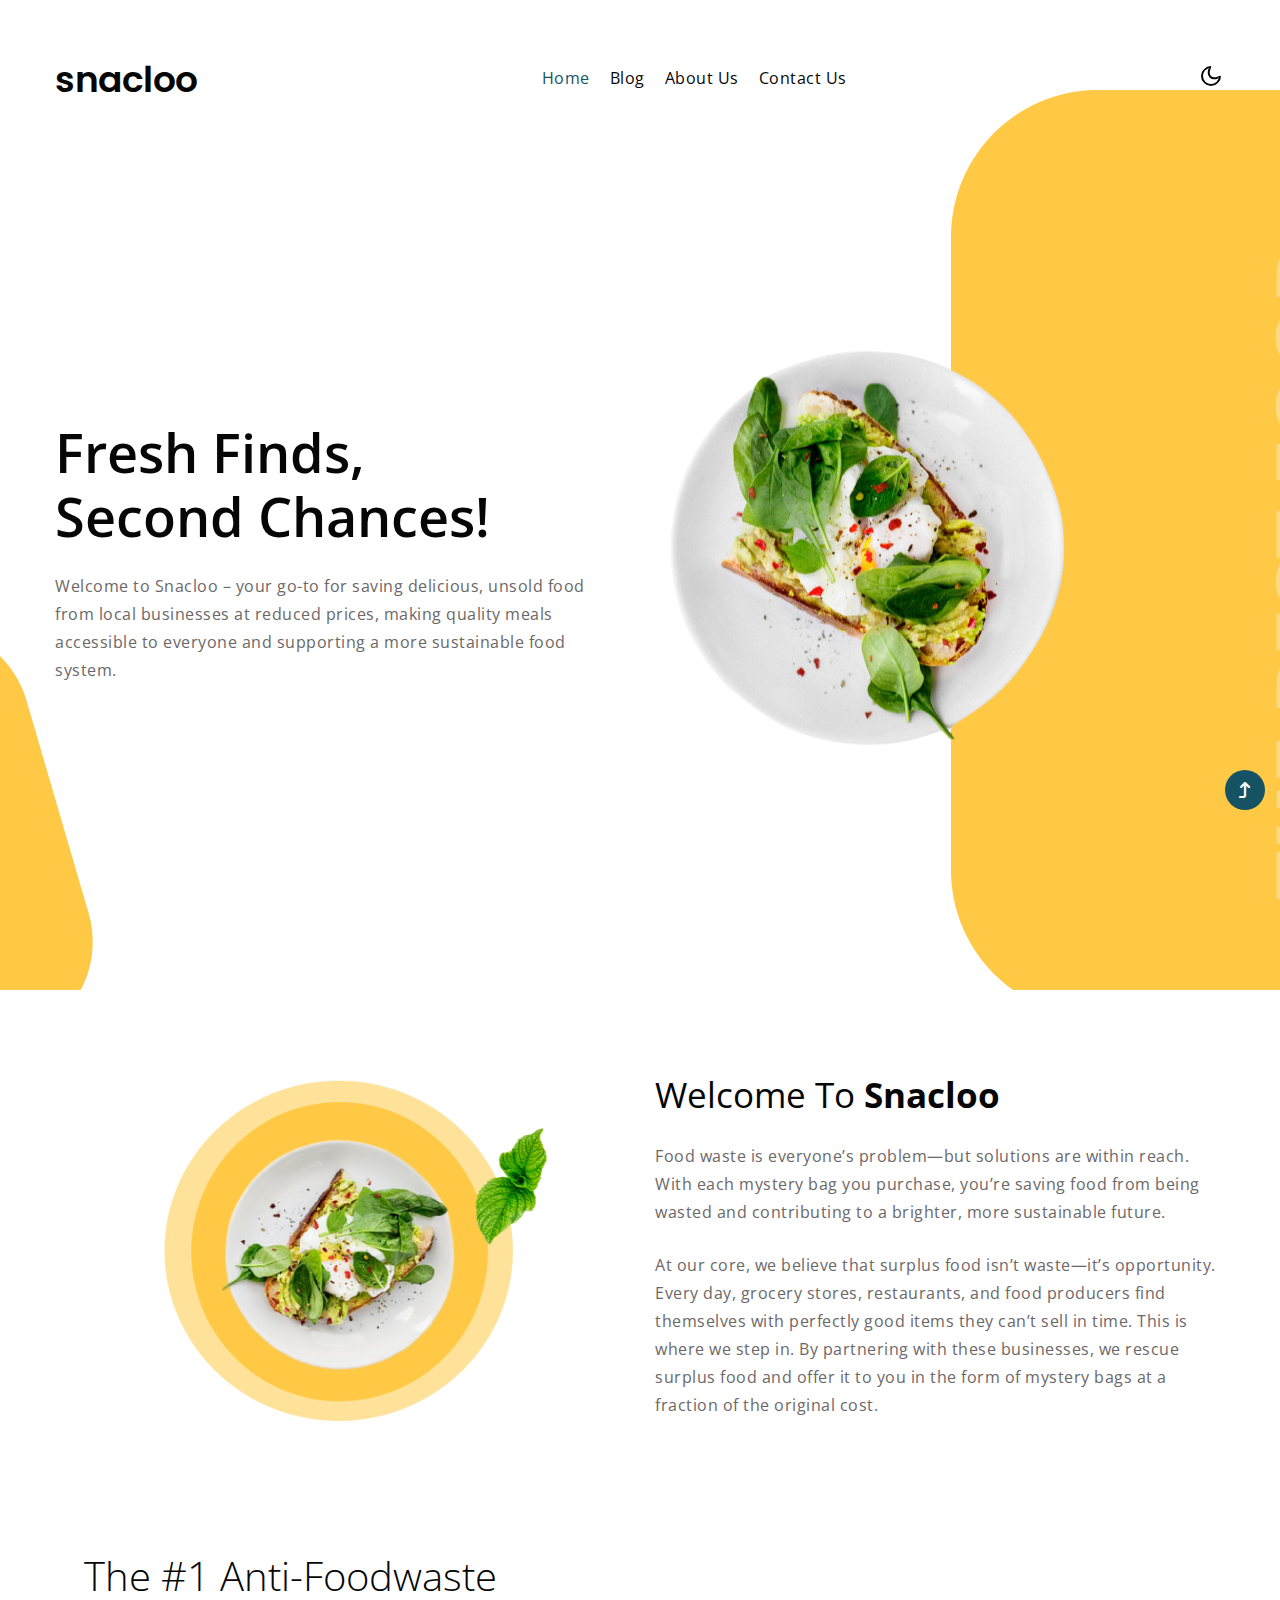
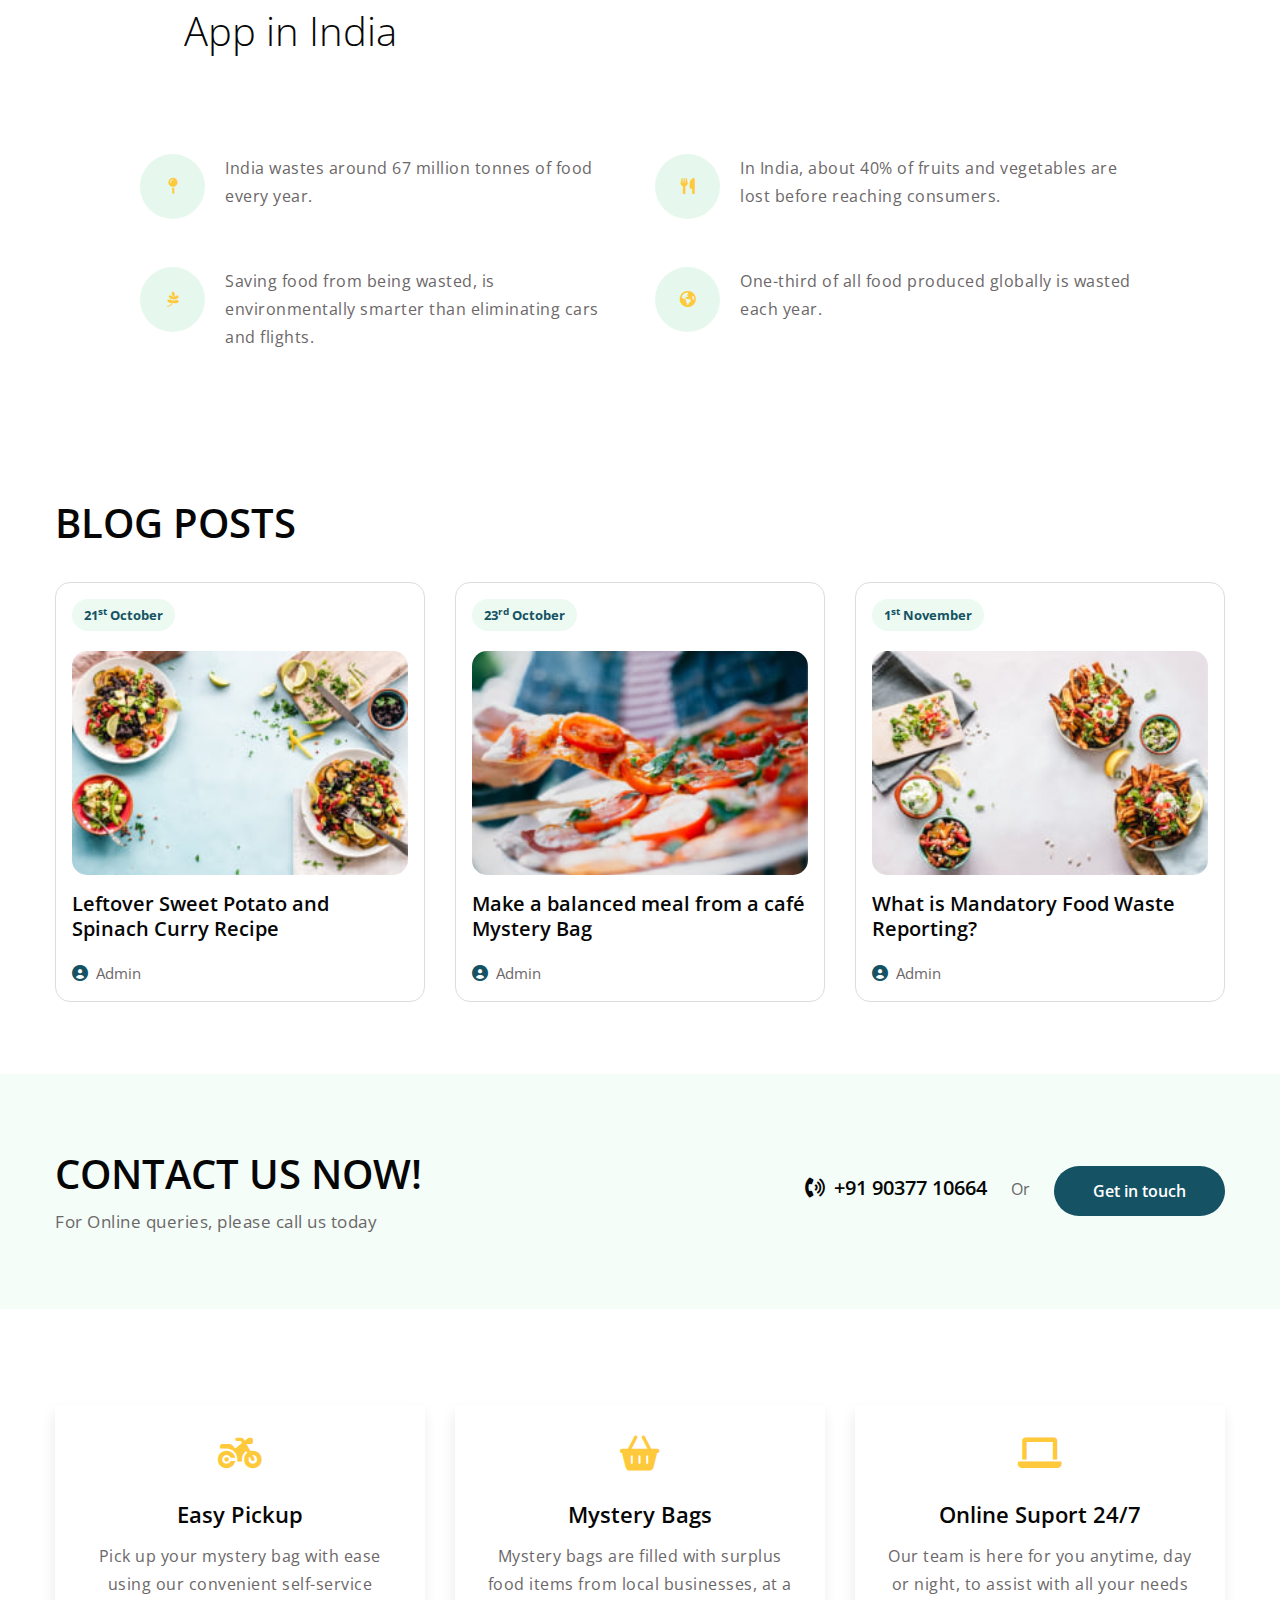
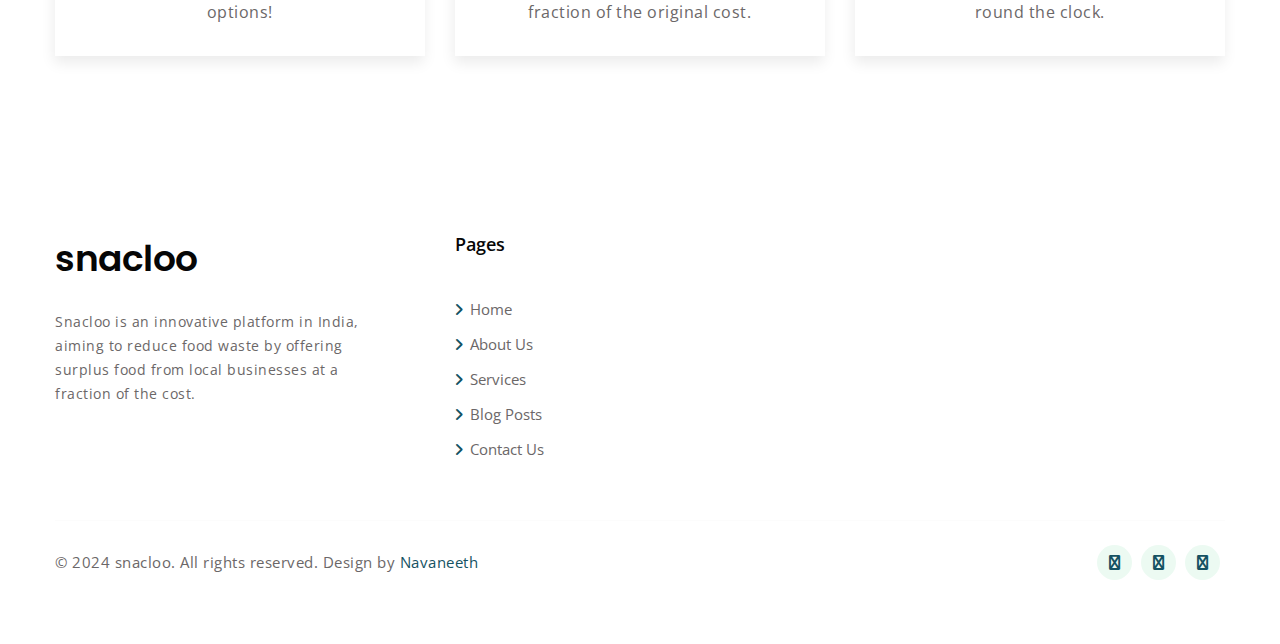
==== commit 5e1e6f34: "Update index.html" ====
--- a/index.html
+++ b/index.html
@@ -35,7 +35,7 @@
     <!--header-->
     <header id="site-header" class="fixed-top">
         <div class="container">
-            <nav class="navbar navbar-expand-lg stroke px-0">
+            <nav style="margin-top: 3rem;" class="navbar navbar-expand-lg stroke px-0">
                 <h1>
                     <a  class="navbar-brand" href="index.html">
                          <span  STYLE="font-family:Poppins;font-weight:600 ;">snacloo</span> 
@@ -180,7 +180,7 @@
     <div class="row">
         <div class="col-md-6 columns">
             <div class="icon-eff">
-                <i class="fa-solid fa-map-pin fa-rotate-by" style="color: #FFC93C; --fa-rotate-angle: -2deg;"></i> <!-- New icon -->
+                <i class="fa-solid fa-map-pin fa-rotate-by fa-2x1" style="color: #FFC93C; --fa-rotate-angle: -2deg;"></i> <!-- New icon -->
             </div>
             <div class="right-side">
                 <p>India wastes around 67 million tonnes of food every year.</p>              
@@ -189,7 +189,7 @@
                  </div>
                         <div class="col-md-6 columns mt-md-0 mt-4">
                             <div class="icon-eff">
-                                <i class="fa-solid fa-utensils" style="color: #FFC93C;"></i>
+                                <i class="fa-solid fa-utensils fa-2x1" style="color: #FFC93C;"></i>
                             </div>
                             <div class="right-side">
                                 <p>In India, about 40% of fruits and vegetables are lost before reaching consumers.</p>
@@ -209,7 +209,7 @@
                         </div>
                         <div class="col-md-6 columns  mt-md-0 mt-4">
                             <div class="icon-eff">
-                                <i class="fa-solid fa-earth-americas" style="color: #FFC93C;"></i>
+                                <i class="fa-solid fa-earth-americas fa-2x1" style="color: #FFC93C;"></i>
                             </div>
                             <div class="right-side">
                                 <p>One-third of all food produced globally is wasted each year. </p>
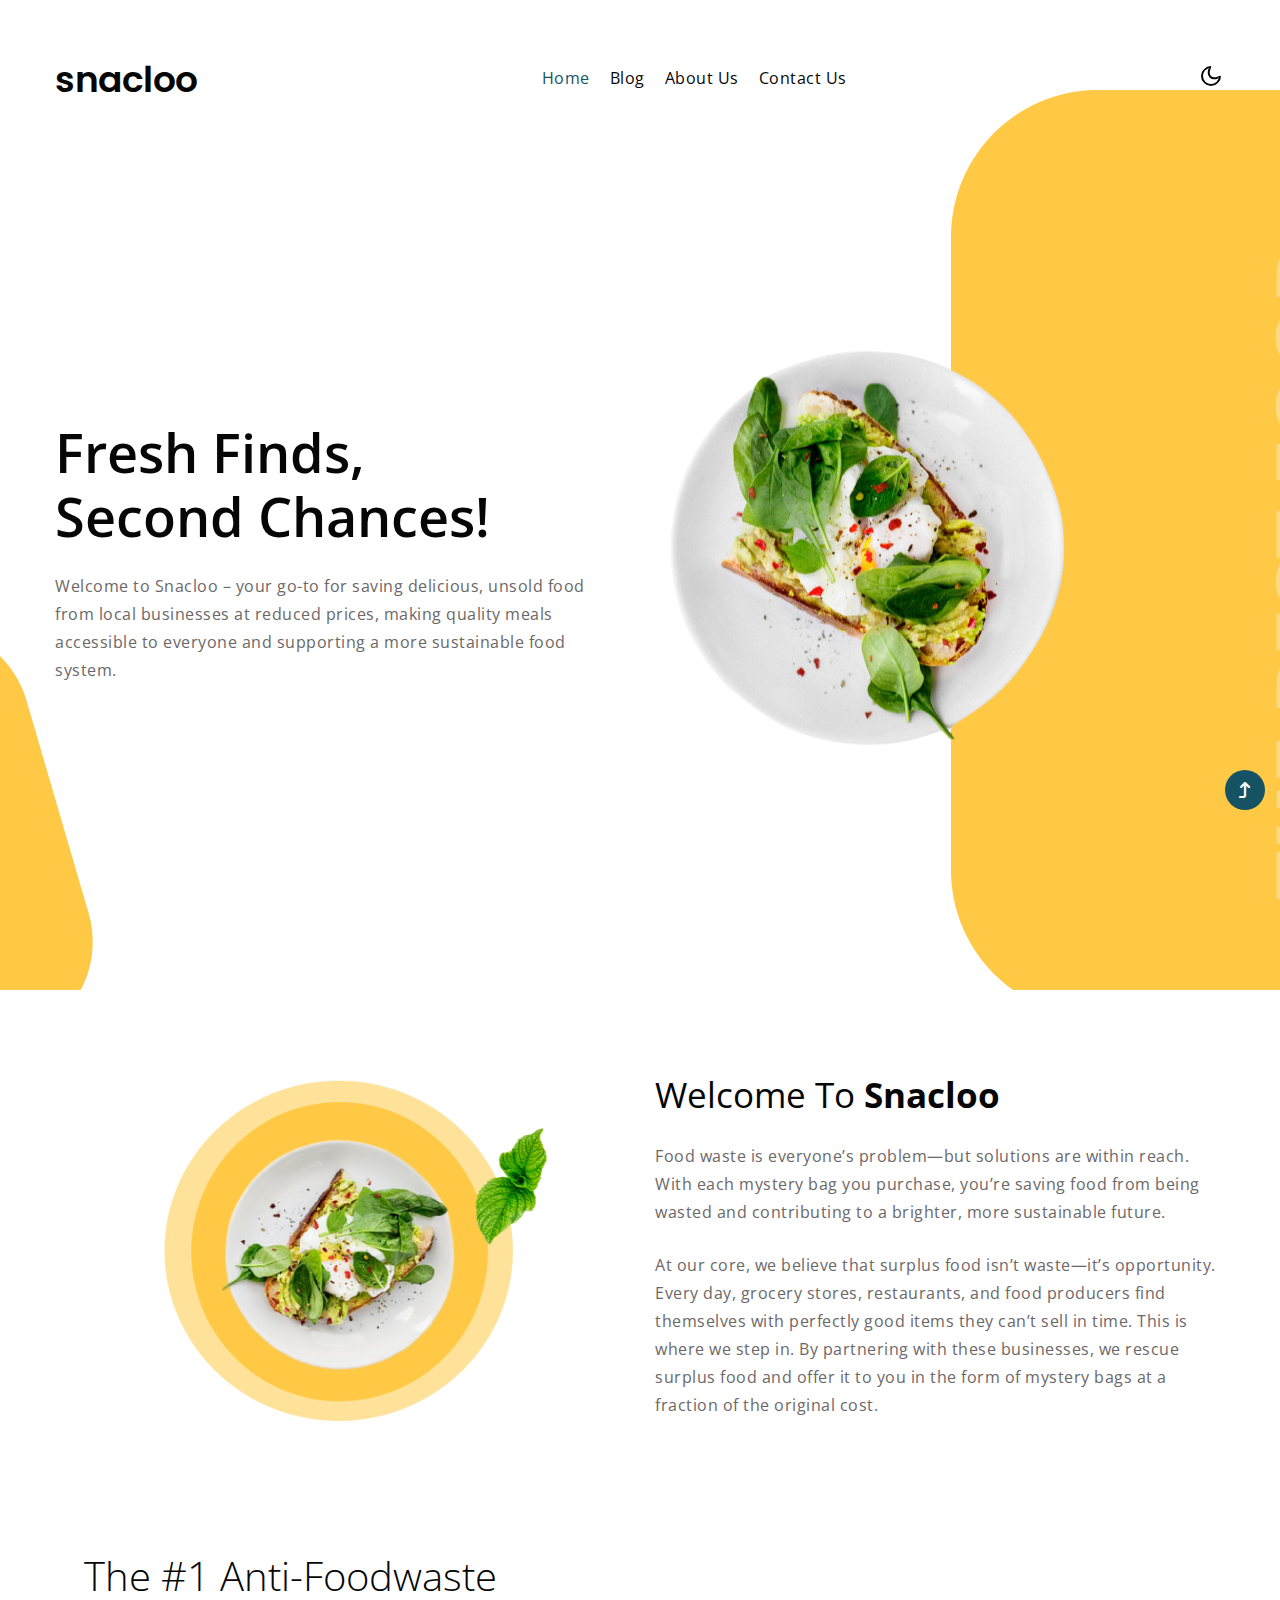
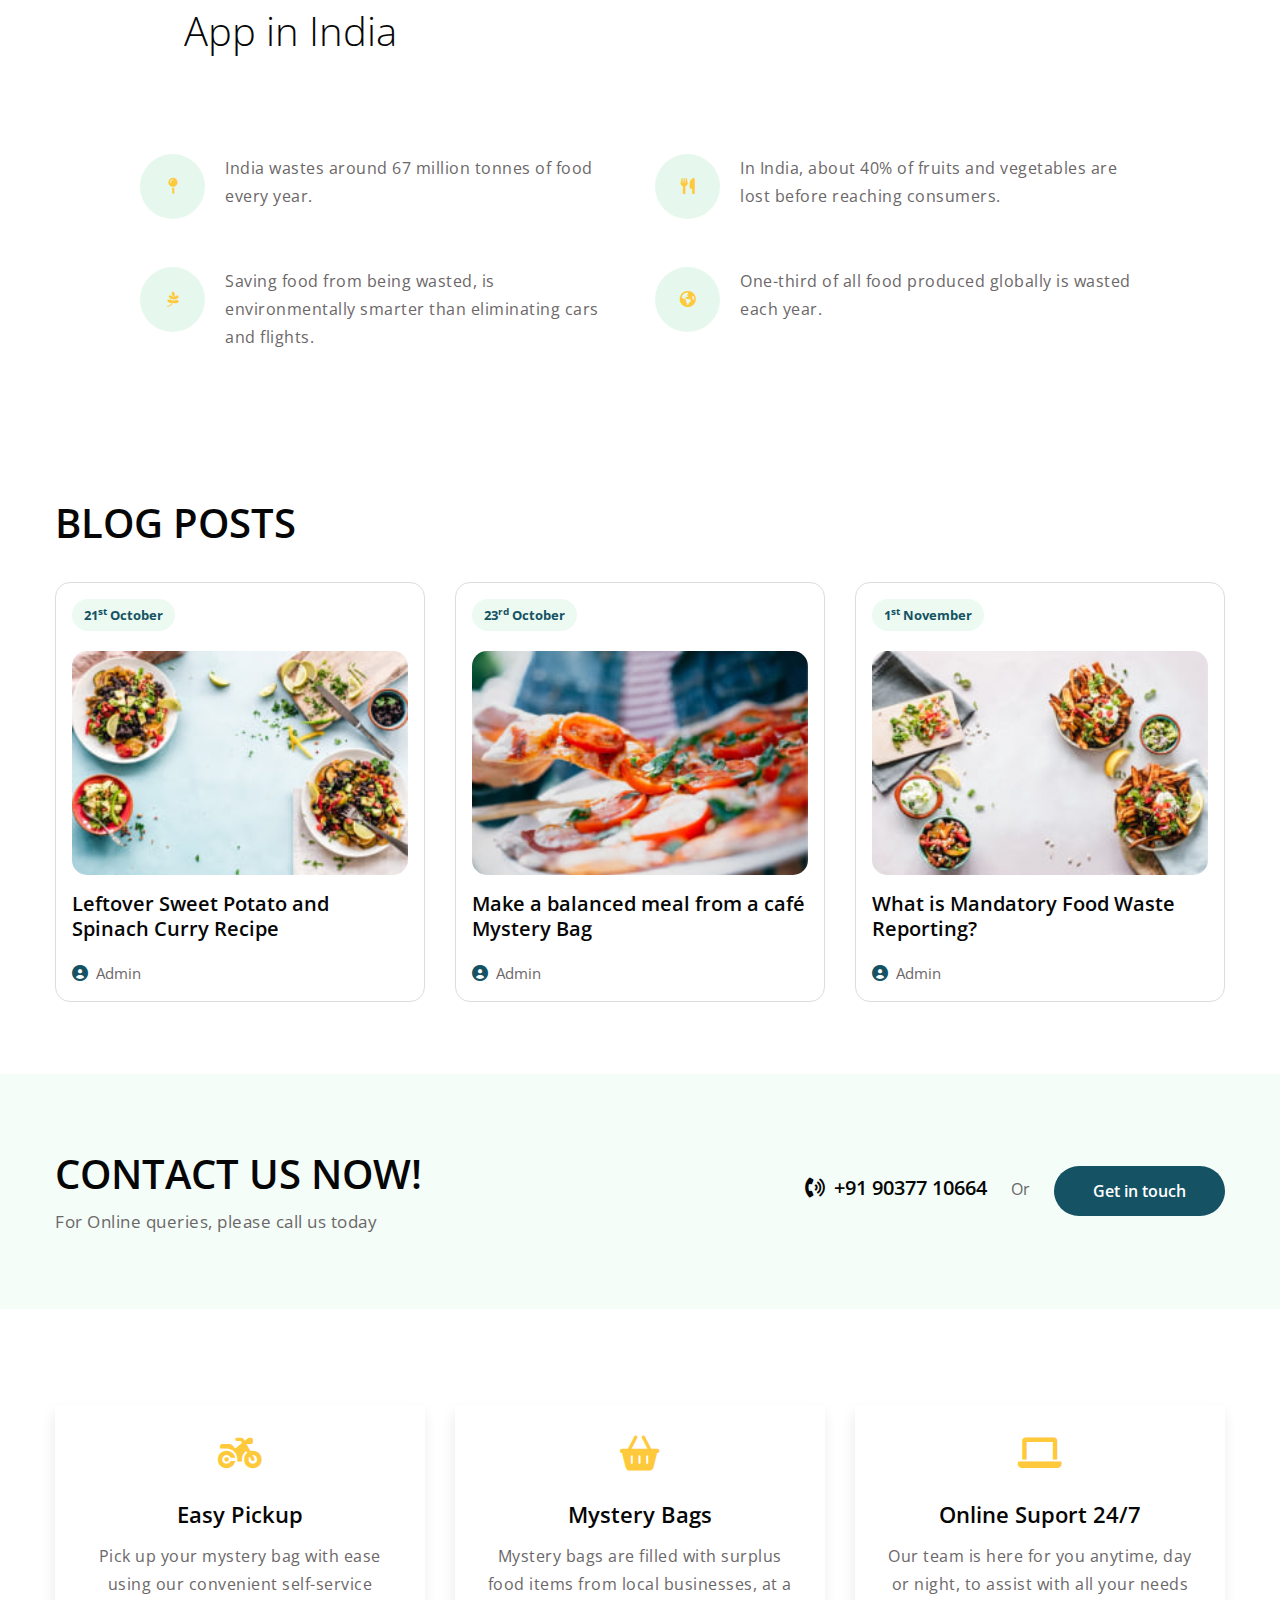
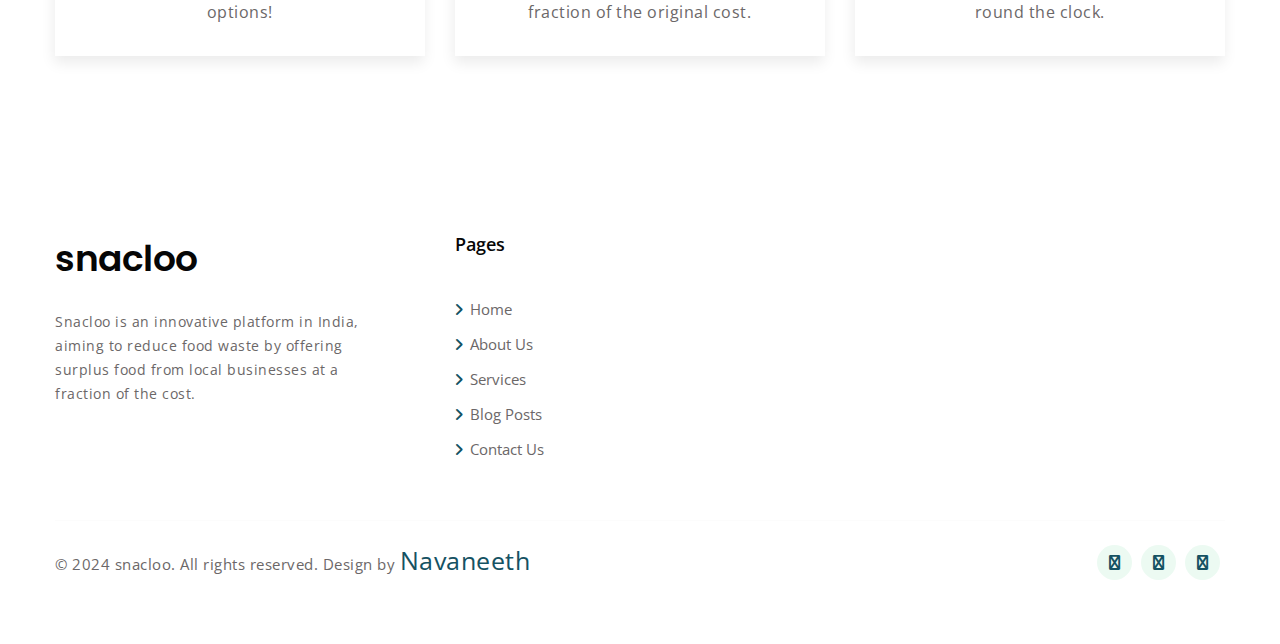
==== commit 1820f4c8: "Update index.html" ====
--- a/index.html
+++ b/index.html
@@ -19,9 +19,15 @@
     <meta property="og:image" content="https://snacloo.com/assets/images/apple-touch-icon.png">
     <meta property="og:url" content="https://snacloo.com">
     <meta property="og:type" content="website">
-    
+    <meta property="og:image" content="https://snacloo.com/assets/images/og-image.png">
+
     <!-- Favicon -->
-    <link rel="icon" href="assets/images/favicon.ico" type="image/x-icon">
+    <link rel="icon" href="https://snacloo.com/assets/images/favicon.ico" type="image/x-icon">
+<link rel="icon" type="image/png" href="https://snacloo.com/assets/images/favicon-32x32.png" sizes="32x32">
+<link rel="icon" type="image/png" href="https://snacloo.com/assets/images/favicon-16x16.png" sizes="16x16">
+<link rel="apple-touch-icon" href="https://snacloo.com/assets/images/apple-touch-icon.png">
+
+    <link rel="icon" href="https://snacloo.com/assets/images/favicon.ico" type="image/x-icon">
     
     <!-- Fonts and Styles -->
     <link href="//fonts.googleapis.com/css2?family=Open+Sans:wght@300;400;600;700;800&display=swap" rel="stylesheet">
@@ -108,7 +114,7 @@
     </header>
     <!--//header-->
     <!-- banner section -->
-    <section id="home" class="w3l-banner py-5">
+    <section id="home" class="w3l-banner pokkam">
         <div class="container pt-5 pb-md-4">
             <div class="row align-items-center">
                 <div class="col-md-6 pt-md-0 pt-4">
--- a/assets/css/style-starter.css
+++ b/assets/css/style-starter.css
@@ -93,7 +93,9 @@
   margin-top: 0;
   margin-bottom: 1rem;
 }
-
+.pokkam{
+  margin-top:3rem important;
+}
 abbr[title],
 abbr[data-original-title] {
   text-decoration: underline;
@@ -15410,7 +15412,9 @@
   .navbar .navbar-brand {
     font-size: 32px;
   }
-
+.pokkam{
+  margin-top:0;
+}
   a.navbar-brand i {
     font-size: 28px;
   }
@@ -16935,7 +16939,9 @@
 .error-buttton {
   background-color: var(--primary-color);
 }
-
+.w3l-footer-16 p.copy-text a{
+  font-size:25px;
+}
 @media all and (max-width: 600px) {
   .w3l-error-main h3.text-err-wthree {
     font-size: 5em;
